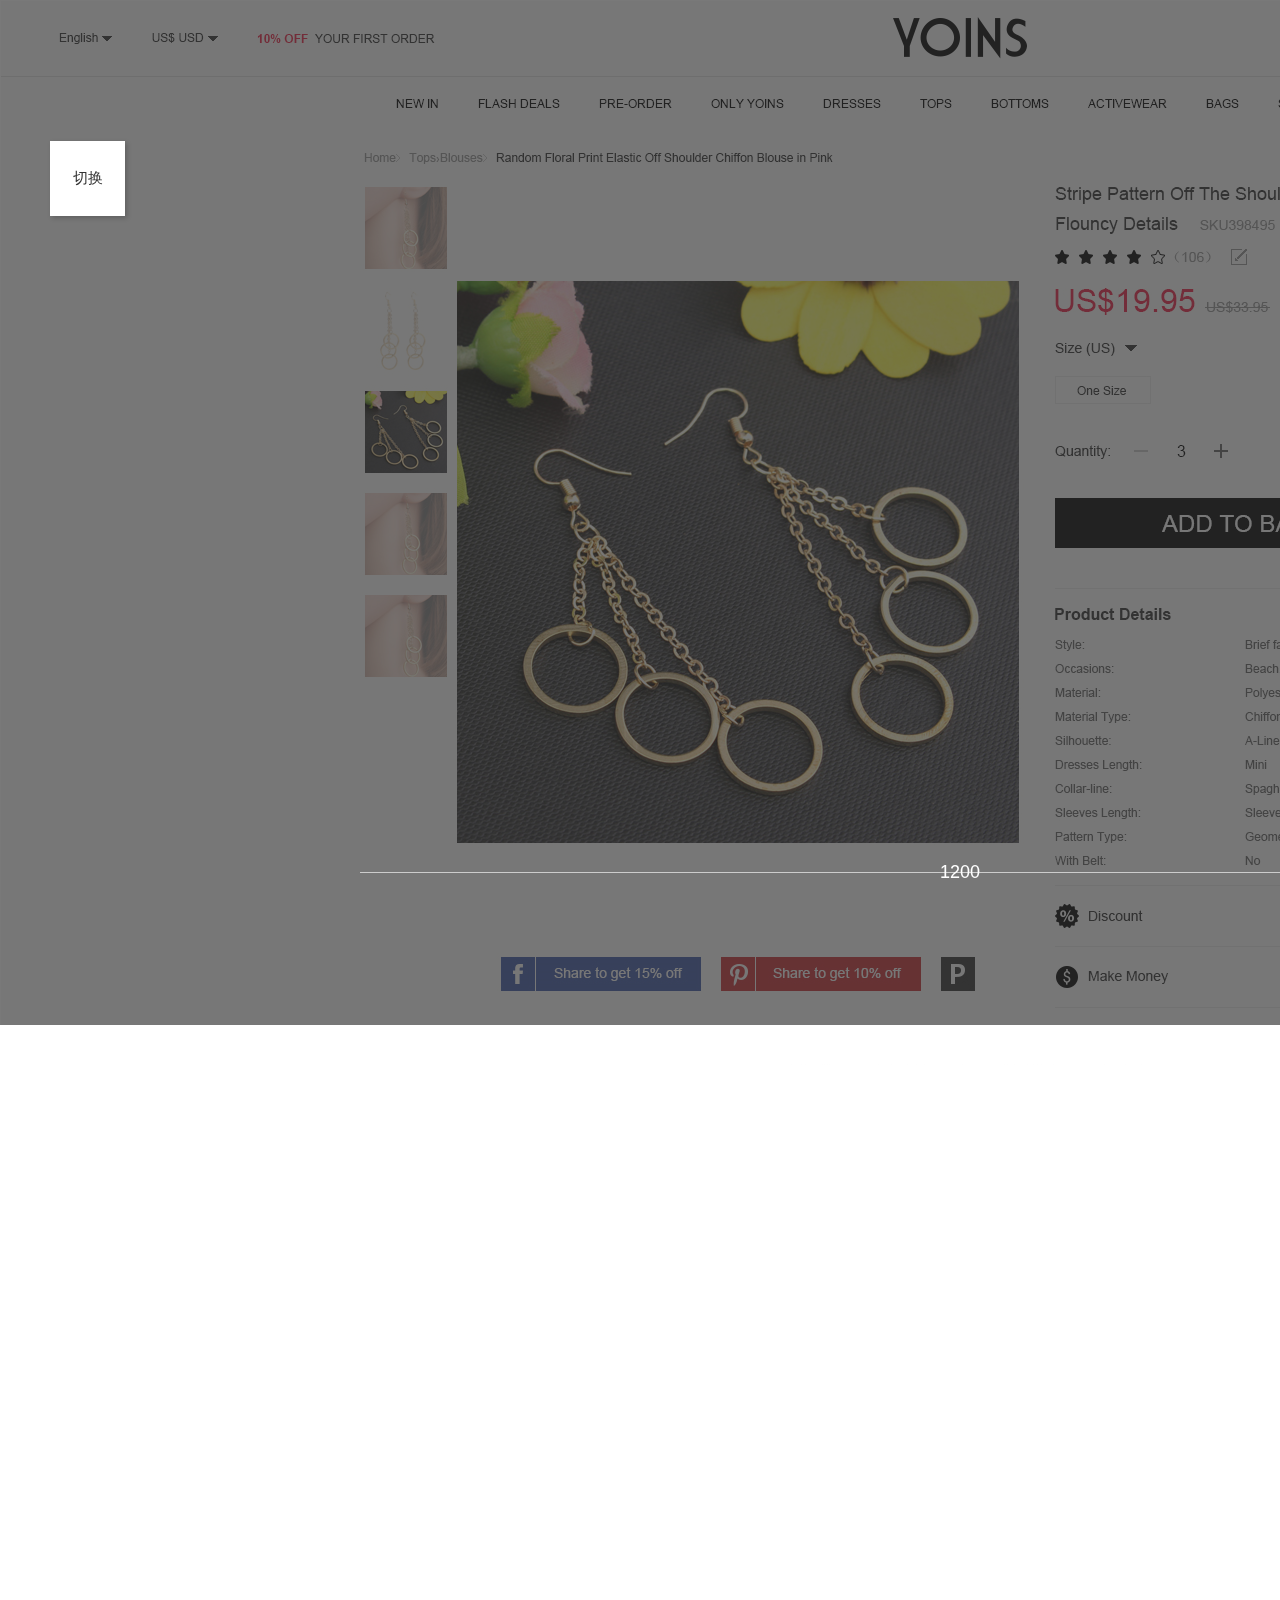
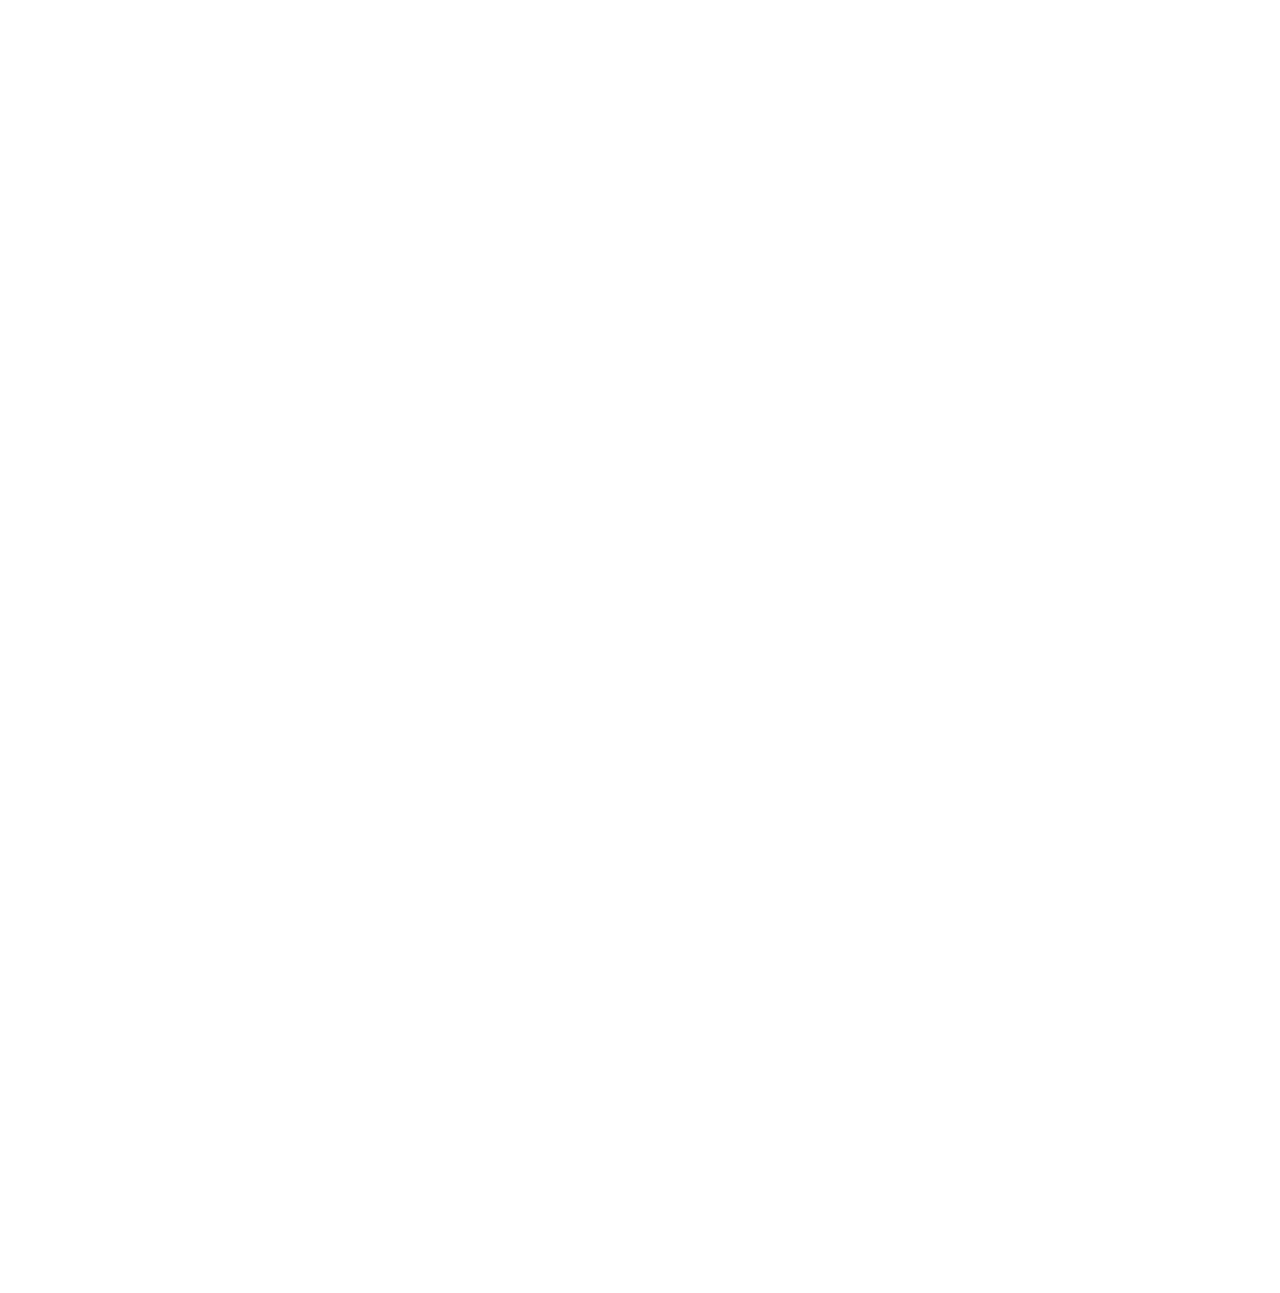
==== index.html @ 43ac8ed2 "V1.0" ====
﻿<!DOCTYPE html>
<html>
  <head>
    <title>index</title>
    <meta http-equiv="X-UA-Compatible" content="IE=edge"/>
    <meta http-equiv="content-type" content="text/html; charset=utf-8"/>
    <meta name="apple-mobile-web-app-capable" content="yes"/>
    <link href="resources/css/axure_rp_page.css" type="text/css" rel="stylesheet"/>
    <link href="data/styles.css" type="text/css" rel="stylesheet"/>
    <link href="files/index/styles.css" type="text/css" rel="stylesheet"/>
    <script src="resources/scripts/jquery-1.7.1.min.js"></script>
    <script src="resources/scripts/jquery-ui-1.8.10.custom.min.js"></script>
    <script src="resources/scripts/axure/axQuery.js"></script>
    <script src="resources/scripts/axure/globals.js"></script>
    <script src="resources/scripts/axutils.js"></script>
    <script src="resources/scripts/axure/annotation.js"></script>
    <script src="resources/scripts/axure/axQuery.std.js"></script>
    <script src="resources/scripts/axure/doc.js"></script>
    <script src="data/document.js"></script>
    <script src="resources/scripts/messagecenter.js"></script>
    <script src="resources/scripts/axure/events.js"></script>
    <script src="resources/scripts/axure/recording.js"></script>
    <script src="resources/scripts/axure/action.js"></script>
    <script src="resources/scripts/axure/expr.js"></script>
    <script src="resources/scripts/axure/geometry.js"></script>
    <script src="resources/scripts/axure/flyout.js"></script>
    <script src="resources/scripts/axure/ie.js"></script>
    <script src="resources/scripts/axure/model.js"></script>
    <script src="resources/scripts/axure/repeater.js"></script>
    <script src="resources/scripts/axure/sto.js"></script>
    <script src="resources/scripts/axure/utils.temp.js"></script>
    <script src="resources/scripts/axure/variables.js"></script>
    <script src="resources/scripts/axure/drag.js"></script>
    <script src="resources/scripts/axure/move.js"></script>
    <script src="resources/scripts/axure/visibility.js"></script>
    <script src="resources/scripts/axure/style.js"></script>
    <script src="resources/scripts/axure/adaptive.js"></script>
    <script src="resources/scripts/axure/tree.js"></script>
    <script src="resources/scripts/axure/init.temp.js"></script>
    <script src="files/index/data.js"></script>
    <script src="resources/scripts/axure/legacy.js"></script>
    <script src="resources/scripts/axure/viewer.js"></script>
    <script src="resources/scripts/axure/math.js"></script>
    <script type="text/javascript">
      $axure.utils.getTransparentGifPath = function() { return 'resources/images/transparent.gif'; };
      $axure.utils.getOtherPath = function() { return 'resources/Other.html'; };
      $axure.utils.getReloadPath = function() { return 'resources/reload.html'; };
    </script>
  </head>
  <body>
    <div id="base" class="">

      <!-- 优惠弹窗背景 (动态面板) -->
      <div id="u0" class="ax_default" data-label="优惠弹窗背景">
        <div id="u0_state0" class="panel_state" data-label="State1">
          <div id="u0_state0_content" class="panel_state_content">

            <!-- Unnamed (图片) -->
            <div id="u1" class="ax_default _图片">
              <img id="u1_img" class="img " src="images/index/u1.png"/>
              <!-- Unnamed () -->
              <div id="u2" class="text" style="display: none; visibility: hidden">
                <p><span></span></p>
              </div>
            </div>
          </div>
        </div>
        <div id="u0_state1" class="panel_state" data-label="购物车页" style="display: none; visibility: hidden;">
          <div id="u0_state1_content" class="panel_state_content">

            <!-- Unnamed (图片) -->
            <div id="u3" class="ax_default _图片">
              <img id="u3_img" class="img " src="images/index/u3.png"/>
              <!-- Unnamed () -->
              <div id="u4" class="text" style="display: none; visibility: hidden">
                <p><span></span></p>
              </div>
            </div>

            <!-- Unnamed (图片) -->
            <div id="u5" class="ax_default _图片">
              <img id="u5_img" class="img " src="images/index/u5.png"/>
              <!-- Unnamed () -->
              <div id="u6" class="text" style="display: none; visibility: hidden">
                <p><span></span></p>
              </div>
            </div>
          </div>
        </div>
        <div id="u0_state2" class="panel_state" data-label="类目页" style="display: none; visibility: hidden;">
          <div id="u0_state2_content" class="panel_state_content">

            <!-- Unnamed (图片) -->
            <div id="u7" class="ax_default _图片">
              <img id="u7_img" class="img " src="images/index/u7.png"/>
              <!-- Unnamed () -->
              <div id="u8" class="text" style="display: none; visibility: hidden">
                <p><span></span></p>
              </div>
            </div>

            <!-- Unnamed (图片) -->
            <div id="u9" class="ax_default _图片">
              <img id="u9_img" class="img " src="images/index/u9.jpg"/>
              <!-- Unnamed () -->
              <div id="u10" class="text" style="display: none; visibility: hidden">
                <p><span></span></p>
              </div>
            </div>
          </div>
        </div>
      </div>

      <!-- 蒙板 (动态面板) -->
      <div id="u11" class="ax_default" data-label="蒙板">
        <div id="u11_state0" class="panel_state" data-label="State1">
          <div id="u11_state0_content" class="panel_state_content">

            <!-- Unnamed (矩形) -->
            <div id="u12" class="ax_default box_1">
              <div id="u12_div" class=""></div>
              <!-- Unnamed () -->
              <div id="u13" class="text" style="display: none; visibility: hidden">
                <p><span></span></p>
              </div>
            </div>

            <!-- Unnamed (水平线) -->
            <div id="u14" class="ax_default box_1">
              <img id="u14_img" class="img " src="images/index/u14.png"/>
              <!-- Unnamed () -->
              <div id="u15" class="text" style="visibility: visible;">
                <p><span>1200</span></p>
              </div>
            </div>
          </div>
        </div>
      </div>

      <!-- 优惠弹框 (组合) -->
      <div id="u16" class="ax_default" data-label="优惠弹框">

        <!-- Unnamed (矩形) -->
        <div id="u17" class="ax_default box_1">
          <div id="u17_div" class=""></div>
          <!-- Unnamed () -->
          <div id="u18" class="text" style="display: none; visibility: hidden">
            <p><span></span></p>
          </div>
        </div>

        <!-- Unnamed (矩形) -->
        <div id="u19" class="ax_default box_1">
          <div id="u19_div" class=""></div>
          <!-- Unnamed () -->
          <div id="u20" class="text" style="display: none; visibility: hidden">
            <p><span></span></p>
          </div>
        </div>

        <!-- Unnamed (矩形) -->
        <div id="u21" class="ax_default box_1">
          <div id="u21_div" class=""></div>
          <!-- Unnamed () -->
          <div id="u22" class="text" style="visibility: visible;">
            <p><span>YOINS</span></p>
          </div>
        </div>

        <!-- Unnamed (矩形) -->
        <div id="u23" class="ax_default box_1">
          <div id="u23_div" class=""></div>
          <!-- Unnamed () -->
          <div id="u24" class="text" style="visibility: visible;">
            <p><span>10%OFF COUPON</span></p>
          </div>
        </div>

        <!-- Unnamed (矩形) -->
        <div id="u25" class="ax_default box_1">
          <div id="u25_div" class=""></div>
          <!-- Unnamed () -->
          <div id="u26" class="text" style="visibility: visible;">
            <p><span>code：YOINS10</span></p>
          </div>
        </div>

        <!-- Unnamed (图片) -->
        <div id="u27" class="ax_default _图片">
          <img id="u27_img" class="img " src="images/index/u27.png"/>
          <!-- Unnamed () -->
          <div id="u28" class="text" style="display: none; visibility: hidden">
            <p><span></span></p>
          </div>
        </div>

        <!-- Unnamed (图片) -->
        <div id="u29" class="ax_default _图片">
          <img id="u29_img" class="img " src="images/index/u29.png"/>
          <!-- Unnamed () -->
          <div id="u30" class="text" style="display: none; visibility: hidden">
            <p><span></span></p>
          </div>
        </div>

        <!-- Unnamed (图片) -->
        <div id="u31" class="ax_default _图片">
          <img id="u31_img" class="img " src="images/index/u31.png"/>
          <!-- Unnamed () -->
          <div id="u32" class="text" style="display: none; visibility: hidden">
            <p><span></span></p>
          </div>
        </div>

        <!-- Unnamed (文本段落) -->
        <div id="u33" class="ax_default _文本段落">
          <img id="u33_img" class="img " src="images/index/u33.png"/>
          <!-- Unnamed () -->
          <div id="u34" class="text" style="visibility: visible;">
            <p><span>Navy Chiffon Criss Crossed Back In </span></p><p><span>US$23.95</span></p>
          </div>
        </div>

        <!-- Unnamed (文本段落) -->
        <div id="u35" class="ax_default _文本段落">
          <img id="u35_img" class="img " src="images/index/u33.png"/>
          <!-- Unnamed () -->
          <div id="u36" class="text" style="visibility: visible;">
            <p><span>Bell-sleeved Deep V-neckline Playsuit </span></p><p><span>US$17.95</span></p>
          </div>
        </div>

        <!-- Unnamed (图片) -->
        <div id="u37" class="ax_default _图片">
          <img id="u37_img" class="img " src="images/index/u37.png"/>
          <!-- Unnamed () -->
          <div id="u38" class="text" style="display: none; visibility: hidden">
            <p><span></span></p>
          </div>
        </div>

        <!-- Unnamed (文本段落) -->
        <div id="u39" class="ax_default _文本段落">
          <img id="u39_img" class="img " src="images/index/u33.png"/>
          <!-- Unnamed () -->
          <div id="u40" class="text" style="visibility: visible;">
            <p><span>V-neck Stripe Self-tie Back Romper</span></p><p><span>US$21.95</span></p>
          </div>
        </div>

        <!-- Unnamed (文本段落) -->
        <div id="u41" class="ax_default _文本段落">
          <img id="u41_img" class="img " src="images/index/u33.png"/>
          <!-- Unnamed () -->
          <div id="u42" class="text" style="visibility: visible;">
            <p><span>V-neck Stripe Self-tie Back Romper</span></p><p><span>US$21.95</span></p>
          </div>
        </div>

        <!-- Unnamed (图片) -->
        <div id="u43" class="ax_default _图片">
          <img id="u43_img" class="img " src="images/index/u43.png"/>
          <!-- Unnamed () -->
          <div id="u44" class="text" style="display: none; visibility: hidden">
            <p><span></span></p>
          </div>
        </div>

        <!-- Unnamed (文本段落) -->
        <div id="u45" class="ax_default _文本段落">
          <img id="u45_img" class="img " src="images/index/u33.png"/>
          <!-- Unnamed () -->
          <div id="u46" class="text" style="visibility: visible;">
            <p><span>Pink Midi Skater Skirt</span></p><p><span>US$15.95</span></p>
          </div>
        </div>

        <!-- Unnamed (图片) -->
        <div id="u47" class="ax_default _图片">
          <img id="u47_img" class="img " src="images/index/u47.png"/>
          <!-- Unnamed () -->
          <div id="u48" class="text" style="display: none; visibility: hidden">
            <p><span></span></p>
          </div>
        </div>

        <!-- Unnamed (文本段落) -->
        <div id="u49" class="ax_default _文本段落">
          <img id="u49_img" class="img " src="images/index/u33.png"/>
          <!-- Unnamed () -->
          <div id="u50" class="text" style="visibility: visible;">
            <p><span>Semi Sheer Black Wave Print Playsuit </span></p><p><span>US$21.95</span></p>
          </div>
        </div>

        <!-- Unnamed (文本段落) -->
        <div id="u51" class="ax_default _文本段落">
          <img id="u51_img" class="img " src="images/index/u51.png"/>
          <!-- Unnamed () -->
          <div id="u52" class="text" style="visibility: visible;">
            <p><span>Recently Viewed</span></p>
          </div>
        </div>

        <!-- Unnamed (图片) -->
        <div id="u53" class="ax_default _图片">
          <img id="u53_img" class="img " src="images/index/u29.png"/>
          <!-- Unnamed () -->
          <div id="u54" class="text" style="display: none; visibility: hidden">
            <p><span></span></p>
          </div>
        </div>

        <!-- Unnamed (图片) -->
        <div id="u55" class="ax_default _图片">
          <img id="u55_img" class="img " src="images/index/u31.png"/>
          <!-- Unnamed () -->
          <div id="u56" class="text" style="display: none; visibility: hidden">
            <p><span></span></p>
          </div>
        </div>

        <!-- Unnamed (文本段落) -->
        <div id="u57" class="ax_default _文本段落">
          <img id="u57_img" class="img " src="images/index/u33.png"/>
          <!-- Unnamed () -->
          <div id="u58" class="text" style="visibility: visible;">
            <p><span>Navy Chiffon Criss Crossed Back In </span></p><p><span>US$23.95</span></p>
          </div>
        </div>

        <!-- Unnamed (文本段落) -->
        <div id="u59" class="ax_default _文本段落">
          <img id="u59_img" class="img " src="images/index/u33.png"/>
          <!-- Unnamed () -->
          <div id="u60" class="text" style="visibility: visible;">
            <p><span>Bell-sleeved Deep V-neckline Playsuit </span></p><p><span>US$17.95</span></p>
          </div>
        </div>

        <!-- Unnamed (图片) -->
        <div id="u61" class="ax_default _图片">
          <img id="u61_img" class="img " src="images/index/u27.png"/>
          <!-- Unnamed () -->
          <div id="u62" class="text" style="display: none; visibility: hidden">
            <p><span></span></p>
          </div>
        </div>

        <!-- Unnamed (图片) -->
        <div id="u63" class="ax_default _图片">
          <img id="u63_img" class="img " src="images/index/u37.png"/>
          <!-- Unnamed () -->
          <div id="u64" class="text" style="display: none; visibility: hidden">
            <p><span></span></p>
          </div>
        </div>

        <!-- Unnamed (文本段落) -->
        <div id="u65" class="ax_default _文本段落">
          <img id="u65_img" class="img " src="images/index/u33.png"/>
          <!-- Unnamed () -->
          <div id="u66" class="text" style="visibility: visible;">
            <p><span>V-neck Stripe Self-tie Back Romper</span></p><p><span>US$21.95</span></p>
          </div>
        </div>

        <!-- Unnamed (文本段落) -->
        <div id="u67" class="ax_default _文本段落">
          <img id="u67_img" class="img " src="images/index/u33.png"/>
          <!-- Unnamed () -->
          <div id="u68" class="text" style="visibility: visible;">
            <p><span>V-neck Stripe Self-tie Back Romper</span></p><p><span>US$21.95</span></p>
          </div>
        </div>

        <!-- Unnamed (图片) -->
        <div id="u69" class="ax_default _图片">
          <img id="u69_img" class="img " src="images/index/u27.png"/>
          <!-- Unnamed () -->
          <div id="u70" class="text" style="display: none; visibility: hidden">
            <p><span></span></p>
          </div>
        </div>

        <!-- Unnamed (图片) -->
        <div id="u71" class="ax_default _图片">
          <img id="u71_img" class="img " src="images/index/u29.png"/>
          <!-- Unnamed () -->
          <div id="u72" class="text" style="display: none; visibility: hidden">
            <p><span></span></p>
          </div>
        </div>

        <!-- Unnamed (图片) -->
        <div id="u73" class="ax_default _图片">
          <img id="u73_img" class="img " src="images/index/u31.png"/>
          <!-- Unnamed () -->
          <div id="u74" class="text" style="display: none; visibility: hidden">
            <p><span></span></p>
          </div>
        </div>

        <!-- Unnamed (文本段落) -->
        <div id="u75" class="ax_default _文本段落">
          <img id="u75_img" class="img " src="images/index/u33.png"/>
          <!-- Unnamed () -->
          <div id="u76" class="text" style="visibility: visible;">
            <p><span>Navy Chiffon Criss Crossed Back In </span></p><p><span>US$23.95</span></p>
          </div>
        </div>

        <!-- Unnamed (文本段落) -->
        <div id="u77" class="ax_default _文本段落">
          <img id="u77_img" class="img " src="images/index/u33.png"/>
          <!-- Unnamed () -->
          <div id="u78" class="text" style="visibility: visible;">
            <p><span>Bell-sleeved Deep V-neckline Playsuit </span></p><p><span>US$17.95</span></p>
          </div>
        </div>

        <!-- Unnamed (图片) -->
        <div id="u79" class="ax_default _图片">
          <img id="u79_img" class="img " src="images/index/u37.png"/>
          <!-- Unnamed () -->
          <div id="u80" class="text" style="display: none; visibility: hidden">
            <p><span></span></p>
          </div>
        </div>

        <!-- Unnamed (文本段落) -->
        <div id="u81" class="ax_default _文本段落">
          <img id="u81_img" class="img " src="images/index/u33.png"/>
          <!-- Unnamed () -->
          <div id="u82" class="text" style="visibility: visible;">
            <p><span>V-neck Stripe Self-tie Back Romper</span></p><p><span>US$21.95</span></p>
          </div>
        </div>

        <!-- Unnamed (文本段落) -->
        <div id="u83" class="ax_default _文本段落">
          <img id="u83_img" class="img " src="images/index/u33.png"/>
          <!-- Unnamed () -->
          <div id="u84" class="text" style="visibility: visible;">
            <p><span>V-neck Stripe Self-tie Back Romper</span></p><p><span>US$21.95</span></p>
          </div>
        </div>

        <!-- Unnamed (图片) -->
        <div id="u85" class="ax_default _图片">
          <img id="u85_img" class="img " src="images/index/u43.png"/>
          <!-- Unnamed () -->
          <div id="u86" class="text" style="display: none; visibility: hidden">
            <p><span></span></p>
          </div>
        </div>

        <!-- Unnamed (文本段落) -->
        <div id="u87" class="ax_default _文本段落">
          <img id="u87_img" class="img " src="images/index/u33.png"/>
          <!-- Unnamed () -->
          <div id="u88" class="text" style="visibility: visible;">
            <p><span>Pink Midi Skater Skirt</span></p><p><span>US$15.95</span></p>
          </div>
        </div>

        <!-- Unnamed (图片) -->
        <div id="u89" class="ax_default _图片">
          <img id="u89_img" class="img " src="images/index/u47.png"/>
          <!-- Unnamed () -->
          <div id="u90" class="text" style="display: none; visibility: hidden">
            <p><span></span></p>
          </div>
        </div>

        <!-- Unnamed (文本段落) -->
        <div id="u91" class="ax_default _文本段落">
          <img id="u91_img" class="img " src="images/index/u33.png"/>
          <!-- Unnamed () -->
          <div id="u92" class="text" style="visibility: visible;">
            <p><span>Semi Sheer Black Wave Print Playsuit </span></p><p><span>US$21.95</span></p>
          </div>
        </div>

        <!-- Unnamed (图片) -->
        <div id="u93" class="ax_default _图片">
          <img id="u93_img" class="img " src="images/index/u29.png"/>
          <!-- Unnamed () -->
          <div id="u94" class="text" style="display: none; visibility: hidden">
            <p><span></span></p>
          </div>
        </div>

        <!-- Unnamed (图片) -->
        <div id="u95" class="ax_default _图片">
          <img id="u95_img" class="img " src="images/index/u31.png"/>
          <!-- Unnamed () -->
          <div id="u96" class="text" style="display: none; visibility: hidden">
            <p><span></span></p>
          </div>
        </div>

        <!-- Unnamed (文本段落) -->
        <div id="u97" class="ax_default _文本段落">
          <img id="u97_img" class="img " src="images/index/u33.png"/>
          <!-- Unnamed () -->
          <div id="u98" class="text" style="visibility: visible;">
            <p><span>Navy Chiffon Criss Crossed Back In </span></p><p><span>US$23.95</span></p>
          </div>
        </div>

        <!-- Unnamed (文本段落) -->
        <div id="u99" class="ax_default _文本段落">
          <img id="u99_img" class="img " src="images/index/u33.png"/>
          <!-- Unnamed () -->
          <div id="u100" class="text" style="visibility: visible;">
            <p><span>Bell-sleeved Deep V-neckline Playsuit </span></p><p><span>US$17.95</span></p>
          </div>
        </div>

        <!-- Unnamed (图片) -->
        <div id="u101" class="ax_default _图片">
          <img id="u101_img" class="img " src="images/index/u27.png"/>
          <!-- Unnamed () -->
          <div id="u102" class="text" style="display: none; visibility: hidden">
            <p><span></span></p>
          </div>
        </div>

        <!-- Unnamed (图片) -->
        <div id="u103" class="ax_default _图片">
          <img id="u103_img" class="img " src="images/index/u37.png"/>
          <!-- Unnamed () -->
          <div id="u104" class="text" style="display: none; visibility: hidden">
            <p><span></span></p>
          </div>
        </div>

        <!-- Unnamed (文本段落) -->
        <div id="u105" class="ax_default _文本段落">
          <img id="u105_img" class="img " src="images/index/u33.png"/>
          <!-- Unnamed () -->
          <div id="u106" class="text" style="visibility: visible;">
            <p><span>V-neck Stripe Self-tie Back Romper</span></p><p><span>US$21.95</span></p>
          </div>
        </div>

        <!-- Unnamed (文本段落) -->
        <div id="u107" class="ax_default _文本段落">
          <img id="u107_img" class="img " src="images/index/u33.png"/>
          <!-- Unnamed () -->
          <div id="u108" class="text" style="visibility: visible;">
            <p><span>V-neck Stripe Self-tie Back Romper</span></p><p><span>US$21.95</span></p>
          </div>
        </div>
      </div>

      <!-- Unnamed (动态面板) -->
      <div id="u109" class="ax_default">
        <div id="u109_state0" class="panel_state" data-label="State1">
          <div id="u109_state0_content" class="panel_state_content">

            <!-- Unnamed (矩形) -->
            <div id="u110" class="ax_default sticky_1">
              <div id="u110_div" class=""></div>
              <!-- Unnamed () -->
              <div id="u111" class="text" style="visibility: visible;">
                <p><span>切换</span></p>
              </div>
            </div>
          </div>
        </div>
      </div>

      <!-- 弹框按钮 (矩形) -->
      <div id="u112" class="ax_default sticky_1 ax_default_hidden" data-label="弹框按钮" style="display: none; visibility: hidden">
        <div id="u112_div" class=""></div>
        <!-- Unnamed () -->
        <div id="u113" class="text" style="visibility: visible;">
          <p><span>显示弹框</span></p>
        </div>
      </div>
    </div>
  </body>
</html>
---- resources/css/axure_rp_page.css ----
﻿/* so the window resize fires within a frame in IE7 */
html, body {
    height: 100%;
}

a {
    color: inherit;
}

p {
    margin: 0px;
    text-rendering: optimizeLegibility;
    font-feature-settings: "kern" 1;
    -webkit-font-feature-settings: "kern";
    -moz-font-feature-settings: "kern";
    -moz-font-feature-settings: "kern=1";
    font-kerning: normal;
}

iframe {
    background: #FFFFFF;
}

/* to match IE with C, FF */
input {
    padding: 1px 0px 1px 0px;
    box-sizing: border-box;
    -moz-box-sizing: border-box;
}

textarea {
    margin: 0px;
    box-sizing: border-box;
    -moz-box-sizing: border-box;
}

div.intcases {
    font-family: arial; 
    font-size: 12px;
    text-align:left; 
    border:1px solid #AAA; 
    background:#FFF none repeat scroll 0% 0%; 
    z-index:9999; 
    visibility:hidden; 
    position:absolute;
    padding: 0px;
    border-radius: 3px;
    white-space: nowrap;
}

div.intcaselink {
    cursor: pointer;
    padding: 3px 8px 3px 8px;
    margin: 5px;
    background:#EEE none repeat scroll 0% 0%; 
    border:1px solid #AAA;
    border-radius: 3px;
}

div.refpageimage {
    position: absolute;
    left: 0px;
    top: 0px;
    font-size: 0px;
    width: 16px;
    height: 16px;
    cursor: pointer;
    background-image: url(images/newwindow.gif);
    background-repeat: no-repeat;
}

div.annnoteimage {
    position: absolute;
    left: 0px;
    top: 0px;
    font-size: 0px;
    /*width: 16px;
    height: 12px;*/
    cursor: help;
    /*background-image: url(images/note.gif);*/
    /*background-repeat: no-repeat;*/
    width: 13px;
    height: 12px;
    padding-top: 1px;
    text-align: center;
    background-color: #138CDD;
    -moz-box-shadow: 1px 1px 3px #aaa;
    -webkit-box-shadow: 1px 1px 3px #aaa;
    box-shadow: 1px 1px 3px #aaa;
}

div.annnoteline {
    display: inline-block;
    width: 9px;
    height: 1px;
    border-bottom: 1px solid white;
    margin-top: 1px;
}

div.annnotelabel {
    position: absolute;
    left: 0px;
    top: 0px;
    font-family: Helvetica,Arial;
    font-size: 10px;
    /*border: 1px solid rgb(166,221,242);*/
    cursor: help;
    /*background:rgb(0,157,217) none repeat scroll 0% 0%;*/ 
    padding: 1px 3px 1px 3px;
    white-space: nowrap;
    color: white;
    
    background-color: #138CDD;
    -moz-box-shadow: 1px 1px 3px #aaa;
    -webkit-box-shadow: 1px 1px 3px #aaa;
    box-shadow: 1px 1px 3px #aaa;
}

.annotation {
    font-size: 12px;
    padding-left: 2px;
    margin-bottom: 5px;
}

.annotationName {
    /*font-size: 13px;
    font-weight: bold;
    margin-bottom: 3px;
    white-space: nowrap;*/

    font-family: 'Trebuchet MS';
    font-size: 14px;
    font-weight: bold;
    margin-bottom: 5px;
    white-space: nowrap;
}

.annotationValue {
    font-family: Arial, Helvetica, Sans-Serif;
    font-size: 12px;
    color: #4a4a4a;
    line-height: 21px;
    margin-bottom: 20px;
}

.noteLink {
    text-decoration: inherit;
    color: inherit;
}

.noteLink:hover {
    background-color: white;
}

/* this is a fix for the issue where dialogs jump around and takes the text-align from the body */
.dialogFix {
    position:absolute;
    text-align:left;
    border: 1px solid #8f949a;
}


@keyframes pulsate {
  from {
    box-shadow: 0 0 10px #15d6ba;
  }
  to {
    box-shadow: 0 0 20px #15d6ba;
  }
}

@-webkit-keyframes pulsate {
  from {
    -webkit-box-shadow: 0 0 10px #15d6ba;
    box-shadow: 0 0 10px #15d6ba;
  }
  to {
    -webkit-box-shadow: 0 0 20px #15d6ba;
    box-shadow: 0 0 20px #15d6ba;
  }
}
 
@-moz-keyframes pulsate {
  from {
    -moz-box-shadow: 0 0 10px #15d6ba;
    box-shadow: 0 0 10px #15d6ba;
  }
  to {
    -moz-box-shadow: 0 0 20px #15d6ba;
    box-shadow: 0 0 20px #15d6ba;
  }
}

.legacyPulsateBorder {
    /*border: 5px solid #15d6ba;
    margin: -5px;*/
    -moz-box-shadow: 0 0 10px 3px #15d6ba;
    box-shadow: 0 0 10px 3px #15d6ba;
}

.pulsateBorder {
  animation-name: pulsate;
  animation-timing-function: ease-in-out;
  animation-duration: 0.9s;
  animation-iteration-count: infinite;
  animation-direction: alternate;
  
  -webkit-animation-name: pulsate;
  -webkit-animation-timing-function: ease-in-out;
  -webkit-animation-duration: 0.9s;
  -webkit-animation-iteration-count: infinite;
  -webkit-animation-direction: alternate;

  -moz-animation-name: pulsate;
  -moz-animation-timing-function: ease-in-out;
  -moz-animation-duration: 0.9s;
  -moz-animation-iteration-count: infinite;
  -moz-animation-direction: alternate;
}

.ax_default_hidden, .ax_default_unplaced{
    display: none;
    visibility: hidden;
}

.widgetNoteSelected {
    -moz-box-shadow: 0 0 10px 3px #138CDD;
    box-shadow: 0 0 10px 3px #138CDD;
    /*-moz-box-shadow: 0 0 20px #3915d6;
    box-shadow: 0 0 20px #3915d6;*/
    /*border: 3px solid #3915d6;*/
    /*margin: -3px;*/
}


.singleImg {
    display: none;
    visibility: hidden;
}
---- data/styles.css ----
﻿.ax_default {
  font-family:'Arial Normal', 'Arial';
  font-weight:400;
  font-style:normal;
  font-size:13px;
  color:#333333;
  text-align:center;
  line-height:normal;
}
._形状 {
}
.box_1 {
}
.box_2 {
}
.box_3 {
}
.ellipse {
}
._图片 {
  color:#000000;
}
.placeholder {
}
._一级标题 {
  font-family:'Arial Negreta', 'Arial Normal', 'Arial';
  font-weight:700;
  font-style:normal;
  font-size:32px;
  text-align:left;
}
._二级标题 {
  font-family:'Arial Negreta', 'Arial Normal', 'Arial';
  font-weight:700;
  font-style:normal;
  font-size:24px;
  text-align:left;
}
._三级标题 {
  font-family:'Arial Negreta', 'Arial Normal', 'Arial';
  font-weight:700;
  font-style:normal;
  font-size:18px;
  text-align:left;
}
._四级标题 {
  font-family:'Arial Negreta', 'Arial Normal', 'Arial';
  font-weight:700;
  font-style:normal;
  font-size:14px;
  text-align:left;
}
._五级标题 {
  font-family:'Arial Negreta', 'Arial Normal', 'Arial';
  font-weight:700;
  font-style:normal;
  text-align:left;
}
._六级标题 {
  font-family:'Arial Negreta', 'Arial Normal', 'Arial';
  font-weight:700;
  font-style:normal;
  font-size:10px;
  text-align:left;
}
._文本段落 {
  text-align:left;
}
.line {
}
.droplist {
  color:#000000;
  text-align:left;
}
.list_box {
  color:#000000;
  text-align:left;
}
.radio_button {
  text-align:left;
}
._流程形状 {
}
._连接线 {
}
.sticky_1 {
  text-align:left;
}
.sticky_2 {
  text-align:left;
}
.sticky_3 {
  text-align:left;
}
.marker {
  color:#FFFFFF;
}
.flow_shape {
}
---- files/index/styles.css ----
﻿body {
  margin:0px;
  background-image:none;
  position:static;
  left:auto;
  width:1923px;
  margin-left:0;
  margin-right:0;
  text-align:left;
}
#base {
  position:absolute;
  z-index:0;
}
#u0 {
  position:fixed;
  left:0px;
  top:0px;
}
#u0_state0 {
  position:relative;
  left:0px;
  top:0px;
  background-image:none;
}
#u0_state0_content {
  position:absolute;
  left:0px;
  top:0px;
  width:1px;
  height:1px;
}
#u1_img {
  position:absolute;
  left:0px;
  top:0px;
  width:1920px;
  height:1065px;
}
#u1 {
  position:absolute;
  left:0px;
  top:0px;
  width:1920px;
  height:1065px;
}
#u2 {
  position:absolute;
  left:2px;
  top:524px;
  width:1916px;
  visibility:hidden;
  word-wrap:break-word;
}
#u0_state1 {
  position:relative;
  left:0px;
  top:0px;
  visibility:hidden;
  background-image:none;
}
#u0_state1_content {
  position:absolute;
  left:0px;
  top:0px;
  width:1px;
  height:1px;
}
#u3_img {
  position:absolute;
  left:0px;
  top:0px;
  width:1901px;
  height:915px;
}
#u3 {
  position:absolute;
  left:0px;
  top:0px;
  width:1901px;
  height:915px;
}
#u4 {
  position:absolute;
  left:2px;
  top:450px;
  width:1897px;
  visibility:hidden;
  word-wrap:break-word;
}
#u5_img {
  position:absolute;
  left:0px;
  top:0px;
  width:1602px;
  height:449px;
}
#u5 {
  position:absolute;
  left:0px;
  top:925px;
  width:1602px;
  height:449px;
}
#u6 {
  position:absolute;
  left:2px;
  top:216px;
  width:1598px;
  visibility:hidden;
  word-wrap:break-word;
}
#u0_state2 {
  position:relative;
  left:0px;
  top:0px;
  visibility:hidden;
  background-image:none;
}
#u0_state2_content {
  position:absolute;
  left:0px;
  top:0px;
  width:1px;
  height:1px;
}
#u7_img {
  position:absolute;
  left:0px;
  top:0px;
  width:1901px;
  height:700px;
}
#u7 {
  position:absolute;
  left:0px;
  top:0px;
  width:1901px;
  height:700px;
}
#u8 {
  position:absolute;
  left:2px;
  top:342px;
  width:1897px;
  visibility:hidden;
  word-wrap:break-word;
}
#u9_img {
  position:absolute;
  left:0px;
  top:0px;
  width:1841px;
  height:793px;
}
#u9 {
  position:absolute;
  left:0px;
  top:710px;
  width:1841px;
  height:793px;
}
#u10 {
  position:absolute;
  left:2px;
  top:388px;
  width:1837px;
  visibility:hidden;
  word-wrap:break-word;
}
#u11 {
  position:fixed;
  left:0px;
  top:0px;
  width:1560px;
  height:1025px;
  overflow:hidden;
}
#u11_state0 {
  position:absolute;
  left:0px;
  top:0px;
  width:1560px;
  height:1025px;
  -ms-overflow-x:hidden;
  overflow-x:hidden;
  -ms-overflow-y:hidden;
  overflow-y:hidden;
  background-image:none;
}
#u11_state0_content {
  position:absolute;
  left:0px;
  top:0px;
  width:1px;
  height:1px;
}
#u12_div {
  position:absolute;
  left:0px;
  top:0px;
  width:1560px;
  height:1066px;
  background:inherit;
  background-color:rgba(51, 51, 51, 0.666666666666667);
  box-sizing:border-box;
  border-width:1px;
  border-style:solid;
  border-color:rgba(121, 121, 121, 1);
  border-radius:0px;
  -moz-box-shadow:none;
  -webkit-box-shadow:none;
  box-shadow:none;
}
#u12 {
  position:absolute;
  left:0px;
  top:0px;
  width:1560px;
  height:1066px;
}
#u13 {
  position:absolute;
  left:2px;
  top:525px;
  width:1556px;
  visibility:hidden;
  word-wrap:break-word;
}
#u14_img {
  position:absolute;
  left:0px;
  top:0px;
  width:1201px;
  height:2px;
}
#u14 {
  position:absolute;
  left:360px;
  top:872px;
  width:1200px;
  height:1px;
  font-size:18px;
  color:#FFFFFF;
}
#u15 {
  position:absolute;
  left:2px;
  top:-10px;
  width:1196px;
  word-wrap:break-word;
}
#u16 {
  position:absolute;
  left:0px;
  top:0px;
  width:0px;
  height:0px;
}
#u17_div {
  position:absolute;
  left:0px;
  top:0px;
  width:360px;
  height:2893px;
  background:inherit;
  background-color:rgba(255, 255, 255, 1);
  border:none;
  border-radius:0px;
  -moz-box-shadow:-5px 5px 5px rgba(0, 0, 0, 0.349019607843137);
  -webkit-box-shadow:-5px 5px 5px rgba(0, 0, 0, 0.349019607843137);
  box-shadow:-5px 5px 5px rgba(0, 0, 0, 0.349019607843137);
}
#u17 {
  position:absolute;
  left:1560px;
  top:0px;
  width:360px;
  height:2893px;
}
#u18 {
  position:absolute;
  left:2px;
  top:1438px;
  width:356px;
  visibility:hidden;
  word-wrap:break-word;
}
#u19_div {
  position:absolute;
  left:0px;
  top:0px;
  width:360px;
  height:259px;
  background:inherit;
  background-color:rgba(255, 240, 240, 1);
  box-sizing:border-box;
  border-width:1px;
  border-style:solid;
  border-color:rgba(255, 240, 240, 1);
  border-radius:0px;
  -moz-box-shadow:none;
  -webkit-box-shadow:none;
  box-shadow:none;
}
#u19 {
  position:absolute;
  left:1563px;
  top:0px;
  width:360px;
  height:259px;
}
#u20 {
  position:absolute;
  left:2px;
  top:122px;
  width:356px;
  visibility:hidden;
  word-wrap:break-word;
}
#u21_div {
  position:absolute;
  left:0px;
  top:0px;
  width:300px;
  height:108px;
  background:inherit;
  background-color:rgba(255, 240, 240, 1);
  border:none;
  border-radius:0px;
  -moz-box-shadow:none;
  -webkit-box-shadow:none;
  box-shadow:none;
  font-family:'Engravers MT Bold Oblique', 'Engravers MT';
  font-weight:700;
  font-style:oblique;
  font-size:60px;
  color:rgba(255, 153, 153, 0.298039215686275);
}
#u21 {
  position:absolute;
  left:1590px;
  top:13px;
  width:300px;
  height:108px;
  font-family:'Engravers MT Bold Oblique', 'Engravers MT';
  font-weight:700;
  font-style:oblique;
  font-size:60px;
  color:rgba(255, 153, 153, 0.298039215686275);
}
#u22 {
  position:absolute;
  left:2px;
  top:19px;
  width:296px;
  word-wrap:break-word;
}
#u23_div {
  position:absolute;
  left:0px;
  top:0px;
  width:327px;
  height:118px;
  background:inherit;
  background-color:rgba(255, 240, 240, 1);
  border:none;
  border-radius:0px;
  -moz-box-shadow:none;
  -webkit-box-shadow:none;
  box-shadow:none;
  font-family:'Arial Negreta', 'Arial Normal', 'Arial';
  font-weight:700;
  font-style:normal;
  font-size:35px;
  color:#FF9999;
}
#u23 {
  position:absolute;
  left:1563px;
  top:34px;
  width:327px;
  height:118px;
  font-family:'Arial Negreta', 'Arial Normal', 'Arial';
  font-weight:700;
  font-style:normal;
  font-size:35px;
  color:#FF9999;
}
#u24 {
  position:absolute;
  left:2px;
  top:38px;
  width:323px;
  word-wrap:break-word;
}
#u25_div {
  position:absolute;
  left:0px;
  top:0px;
  width:302px;
  height:118px;
  background:inherit;
  background-color:rgba(255, 240, 240, 1);
  border:none;
  border-radius:0px;
  -moz-box-shadow:none;
  -webkit-box-shadow:none;
  box-shadow:none;
  font-family:'Arial Negreta', 'Arial Normal', 'Arial';
  font-weight:700;
  font-style:normal;
  font-size:35px;
  color:#FF9999;
}
#u25 {
  position:absolute;
  left:1577px;
  top:141px;
  width:302px;
  height:118px;
  font-family:'Arial Negreta', 'Arial Normal', 'Arial';
  font-weight:700;
  font-style:normal;
  font-size:35px;
  color:#FF9999;
}
#u26 {
  position:absolute;
  left:2px;
  top:38px;
  width:298px;
  word-wrap:break-word;
}
#u27_img {
  position:absolute;
  left:0px;
  top:0px;
  width:120px;
  height:180px;
}
#u27 {
  position:absolute;
  left:1599px;
  top:571px;
  width:120px;
  height:180px;
}
#u28 {
  position:absolute;
  left:2px;
  top:82px;
  width:116px;
  visibility:hidden;
  word-wrap:break-word;
}
#u29_img {
  position:absolute;
  left:0px;
  top:0px;
  width:120px;
  height:180px;
}
#u29 {
  position:absolute;
  left:1761px;
  top:325px;
  width:120px;
  height:180px;
}
#u30 {
  position:absolute;
  left:2px;
  top:82px;
  width:116px;
  visibility:hidden;
  word-wrap:break-word;
}
#u31_img {
  position:absolute;
  left:0px;
  top:0px;
  width:120px;
  height:180px;
}
#u31 {
  position:absolute;
  left:1599px;
  top:325px;
  width:120px;
  height:180px;
}
#u32 {
  position:absolute;
  left:2px;
  top:82px;
  width:116px;
  visibility:hidden;
  word-wrap:break-word;
}
#u33_img {
  position:absolute;
  left:0px;
  top:0px;
  width:120px;
  height:46px;
}
#u33 {
  position:absolute;
  left:1599px;
  top:515px;
  width:120px;
  height:46px;
  color:#666666;
}
#u34 {
  position:absolute;
  left:0px;
  top:0px;
  width:120px;
  word-wrap:break-word;
}
#u35_img {
  position:absolute;
  left:0px;
  top:0px;
  width:120px;
  height:46px;
}
#u35 {
  position:absolute;
  left:1761px;
  top:515px;
  width:120px;
  height:46px;
  color:#666666;
}
#u36 {
  position:absolute;
  left:0px;
  top:0px;
  width:120px;
  word-wrap:break-word;
}
#u37_img {
  position:absolute;
  left:0px;
  top:0px;
  width:120px;
  height:180px;
}
#u37 {
  position:absolute;
  left:1761px;
  top:571px;
  width:120px;
  height:180px;
}
#u38 {
  position:absolute;
  left:2px;
  top:82px;
  width:116px;
  visibility:hidden;
  word-wrap:break-word;
}
#u39_img {
  position:absolute;
  left:0px;
  top:0px;
  width:120px;
  height:46px;
}
#u39 {
  position:absolute;
  left:1761px;
  top:761px;
  width:120px;
  height:46px;
  color:#666666;
}
#u40 {
  position:absolute;
  left:0px;
  top:0px;
  width:120px;
  word-wrap:break-word;
}
#u41_img {
  position:absolute;
  left:0px;
  top:0px;
  width:120px;
  height:46px;
}
#u41 {
  position:absolute;
  left:1599px;
  top:761px;
  width:120px;
  height:46px;
  color:#666666;
}
#u42 {
  position:absolute;
  left:0px;
  top:0px;
  width:120px;
  word-wrap:break-word;
}
#u43_img {
  position:absolute;
  left:0px;
  top:0px;
  width:120px;
  height:180px;
}
#u43 {
  position:absolute;
  left:1599px;
  top:817px;
  width:120px;
  height:180px;
}
#u44 {
  position:absolute;
  left:2px;
  top:82px;
  width:116px;
  visibility:hidden;
  word-wrap:break-word;
}
#u45_img {
  position:absolute;
  left:0px;
  top:0px;
  width:120px;
  height:46px;
}
#u45 {
  position:absolute;
  left:1599px;
  top:1007px;
  width:120px;
  height:46px;
  color:#666666;
}
#u46 {
  position:absolute;
  left:0px;
  top:0px;
  width:120px;
  word-wrap:break-word;
}
#u47_img {
  position:absolute;
  left:0px;
  top:0px;
  width:120px;
  height:180px;
}
#u47 {
  position:absolute;
  left:1761px;
  top:817px;
  width:120px;
  height:180px;
}
#u48 {
  position:absolute;
  left:2px;
  top:82px;
  width:116px;
  visibility:hidden;
  word-wrap:break-word;
}
#u49_img {
  position:absolute;
  left:0px;
  top:0px;
  width:120px;
  height:46px;
}
#u49 {
  position:absolute;
  left:1761px;
  top:1007px;
  width:120px;
  height:46px;
  color:#666666;
}
#u50 {
  position:absolute;
  left:0px;
  top:0px;
  width:120px;
  word-wrap:break-word;
}
#u51_img {
  position:absolute;
  left:0px;
  top:0px;
  width:148px;
  height:22px;
}
#u51 {
  position:absolute;
  left:1669px;
  top:279px;
  width:148px;
  height:22px;
  font-family:'Arial Negreta', 'Arial Normal', 'Arial';
  font-weight:700;
  font-style:normal;
  font-size:18px;
}
#u52 {
  position:absolute;
  left:0px;
  top:0px;
  width:148px;
  white-space:nowrap;
}
#u53_img {
  position:absolute;
  left:0px;
  top:0px;
  width:120px;
  height:180px;
}
#u53 {
  position:absolute;
  left:1761px;
  top:1075px;
  width:120px;
  height:180px;
}
#u54 {
  position:absolute;
  left:2px;
  top:82px;
  width:116px;
  visibility:hidden;
  word-wrap:break-word;
}
#u55_img {
  position:absolute;
  left:0px;
  top:0px;
  width:120px;
  height:180px;
}
#u55 {
  position:absolute;
  left:1599px;
  top:1075px;
  width:120px;
  height:180px;
}
#u56 {
  position:absolute;
  left:2px;
  top:82px;
  width:116px;
  visibility:hidden;
  word-wrap:break-word;
}
#u57_img {
  position:absolute;
  left:0px;
  top:0px;
  width:120px;
  height:46px;
}
#u57 {
  position:absolute;
  left:1599px;
  top:1265px;
  width:120px;
  height:46px;
  color:#666666;
}
#u58 {
  position:absolute;
  left:0px;
  top:0px;
  width:120px;
  word-wrap:break-word;
}
#u59_img {
  position:absolute;
  left:0px;
  top:0px;
  width:120px;
  height:46px;
}
#u59 {
  position:absolute;
  left:1761px;
  top:1265px;
  width:120px;
  height:46px;
  color:#666666;
}
#u60 {
  position:absolute;
  left:0px;
  top:0px;
  width:120px;
  word-wrap:break-word;
}
#u61_img {
  position:absolute;
  left:0px;
  top:0px;
  width:120px;
  height:180px;
}
#u61 {
  position:absolute;
  left:1599px;
  top:1332px;
  width:120px;
  height:180px;
}
#u62 {
  position:absolute;
  left:2px;
  top:82px;
  width:116px;
  visibility:hidden;
  word-wrap:break-word;
}
#u63_img {
  position:absolute;
  left:0px;
  top:0px;
  width:120px;
  height:180px;
}
#u63 {
  position:absolute;
  left:1761px;
  top:1332px;
  width:120px;
  height:180px;
}
#u64 {
  position:absolute;
  left:2px;
  top:82px;
  width:116px;
  visibility:hidden;
  word-wrap:break-word;
}
#u65_img {
  position:absolute;
  left:0px;
  top:0px;
  width:120px;
  height:46px;
}
#u65 {
  position:absolute;
  left:1761px;
  top:1522px;
  width:120px;
  height:46px;
  color:#666666;
}
#u66 {
  position:absolute;
  left:0px;
  top:0px;
  width:120px;
  word-wrap:break-word;
}
#u67_img {
  position:absolute;
  left:0px;
  top:0px;
  width:120px;
  height:46px;
}
#u67 {
  position:absolute;
  left:1599px;
  top:1522px;
  width:120px;
  height:46px;
  color:#666666;
}
#u68 {
  position:absolute;
  left:0px;
  top:0px;
  width:120px;
  word-wrap:break-word;
}
#u69_img {
  position:absolute;
  left:0px;
  top:0px;
  width:120px;
  height:180px;
}
#u69 {
  position:absolute;
  left:1599px;
  top:1841px;
  width:120px;
  height:180px;
}
#u70 {
  position:absolute;
  left:2px;
  top:82px;
  width:116px;
  visibility:hidden;
  word-wrap:break-word;
}
#u71_img {
  position:absolute;
  left:0px;
  top:0px;
  width:120px;
  height:180px;
}
#u71 {
  position:absolute;
  left:1761px;
  top:1595px;
  width:120px;
  height:180px;
}
#u72 {
  position:absolute;
  left:2px;
  top:82px;
  width:116px;
  visibility:hidden;
  word-wrap:break-word;
}
#u73_img {
  position:absolute;
  left:0px;
  top:0px;
  width:120px;
  height:180px;
}
#u73 {
  position:absolute;
  left:1599px;
  top:1595px;
  width:120px;
  height:180px;
}
#u74 {
  position:absolute;
  left:2px;
  top:82px;
  width:116px;
  visibility:hidden;
  word-wrap:break-word;
}
#u75_img {
  position:absolute;
  left:0px;
  top:0px;
  width:120px;
  height:46px;
}
#u75 {
  position:absolute;
  left:1599px;
  top:1785px;
  width:120px;
  height:46px;
  color:#666666;
}
#u76 {
  position:absolute;
  left:0px;
  top:0px;
  width:120px;
  word-wrap:break-word;
}
#u77_img {
  position:absolute;
  left:0px;
  top:0px;
  width:120px;
  height:46px;
}
#u77 {
  position:absolute;
  left:1761px;
  top:1785px;
  width:120px;
  height:46px;
  color:#666666;
}
#u78 {
  position:absolute;
  left:0px;
  top:0px;
  width:120px;
  word-wrap:break-word;
}
#u79_img {
  position:absolute;
  left:0px;
  top:0px;
  width:120px;
  height:180px;
}
#u79 {
  position:absolute;
  left:1761px;
  top:1841px;
  width:120px;
  height:180px;
}
#u80 {
  position:absolute;
  left:2px;
  top:82px;
  width:116px;
  visibility:hidden;
  word-wrap:break-word;
}
#u81_img {
  position:absolute;
  left:0px;
  top:0px;
  width:120px;
  height:46px;
}
#u81 {
  position:absolute;
  left:1761px;
  top:2031px;
  width:120px;
  height:46px;
  color:#666666;
}
#u82 {
  position:absolute;
  left:0px;
  top:0px;
  width:120px;
  word-wrap:break-word;
}
#u83_img {
  position:absolute;
  left:0px;
  top:0px;
  width:120px;
  height:46px;
}
#u83 {
  position:absolute;
  left:1599px;
  top:2031px;
  width:120px;
  height:46px;
  color:#666666;
}
#u84 {
  position:absolute;
  left:0px;
  top:0px;
  width:120px;
  word-wrap:break-word;
}
#u85_img {
  position:absolute;
  left:0px;
  top:0px;
  width:120px;
  height:180px;
}
#u85 {
  position:absolute;
  left:1599px;
  top:2087px;
  width:120px;
  height:180px;
}
#u86 {
  position:absolute;
  left:2px;
  top:82px;
  width:116px;
  visibility:hidden;
  word-wrap:break-word;
}
#u87_img {
  position:absolute;
  left:0px;
  top:0px;
  width:120px;
  height:46px;
}
#u87 {
  position:absolute;
  left:1599px;
  top:2277px;
  width:120px;
  height:46px;
  color:#666666;
}
#u88 {
  position:absolute;
  left:0px;
  top:0px;
  width:120px;
  word-wrap:break-word;
}
#u89_img {
  position:absolute;
  left:0px;
  top:0px;
  width:120px;
  height:180px;
}
#u89 {
  position:absolute;
  left:1761px;
  top:2087px;
  width:120px;
  height:180px;
}
#u90 {
  position:absolute;
  left:2px;
  top:82px;
  width:116px;
  visibility:hidden;
  word-wrap:break-word;
}
#u91_img {
  position:absolute;
  left:0px;
  top:0px;
  width:120px;
  height:46px;
}
#u91 {
  position:absolute;
  left:1761px;
  top:2277px;
  width:120px;
  height:46px;
  color:#666666;
}
#u92 {
  position:absolute;
  left:0px;
  top:0px;
  width:120px;
  word-wrap:break-word;
}
#u93_img {
  position:absolute;
  left:0px;
  top:0px;
  width:120px;
  height:180px;
}
#u93 {
  position:absolute;
  left:1761px;
  top:2345px;
  width:120px;
  height:180px;
}
#u94 {
  position:absolute;
  left:2px;
  top:82px;
  width:116px;
  visibility:hidden;
  word-wrap:break-word;
}
#u95_img {
  position:absolute;
  left:0px;
  top:0px;
  width:120px;
  height:180px;
}
#u95 {
  position:absolute;
  left:1599px;
  top:2345px;
  width:120px;
  height:180px;
}
#u96 {
  position:absolute;
  left:2px;
  top:82px;
  width:116px;
  visibility:hidden;
  word-wrap:break-word;
}
#u97_img {
  position:absolute;
  left:0px;
  top:0px;
  width:120px;
  height:46px;
}
#u97 {
  position:absolute;
  left:1599px;
  top:2535px;
  width:120px;
  height:46px;
  color:#666666;
}
#u98 {
  position:absolute;
  left:0px;
  top:0px;
  width:120px;
  word-wrap:break-word;
}
#u99_img {
  position:absolute;
  left:0px;
  top:0px;
  width:120px;
  height:46px;
}
#u99 {
  position:absolute;
  left:1761px;
  top:2535px;
  width:120px;
  height:46px;
  color:#666666;
}
#u100 {
  position:absolute;
  left:0px;
  top:0px;
  width:120px;
  word-wrap:break-word;
}
#u101_img {
  position:absolute;
  left:0px;
  top:0px;
  width:120px;
  height:180px;
}
#u101 {
  position:absolute;
  left:1599px;
  top:2602px;
  width:120px;
  height:180px;
}
#u102 {
  position:absolute;
  left:2px;
  top:82px;
  width:116px;
  visibility:hidden;
  word-wrap:break-word;
}
#u103_img {
  position:absolute;
  left:0px;
  top:0px;
  width:120px;
  height:180px;
}
#u103 {
  position:absolute;
  left:1761px;
  top:2602px;
  width:120px;
  height:180px;
}
#u104 {
  position:absolute;
  left:2px;
  top:82px;
  width:116px;
  visibility:hidden;
  word-wrap:break-word;
}
#u105_img {
  position:absolute;
  left:0px;
  top:0px;
  width:120px;
  height:46px;
}
#u105 {
  position:absolute;
  left:1761px;
  top:2792px;
  width:120px;
  height:46px;
  color:#666666;
}
#u106 {
  position:absolute;
  left:0px;
  top:0px;
  width:120px;
  word-wrap:break-word;
}
#u107_img {
  position:absolute;
  left:0px;
  top:0px;
  width:120px;
  height:46px;
}
#u107 {
  position:absolute;
  left:1599px;
  top:2792px;
  width:120px;
  height:46px;
  color:#666666;
}
#u108 {
  position:absolute;
  left:0px;
  top:0px;
  width:120px;
  word-wrap:break-word;
}
#u109 {
  position:fixed;
  left:50px;
  top:141px;
}
#u109_state0 {
  position:relative;
  left:0px;
  top:0px;
  background-image:none;
}
#u109_state0_content {
  position:absolute;
  left:0px;
  top:0px;
  width:1px;
  height:1px;
}
#u110_div {
  position:absolute;
  left:0px;
  top:0px;
  width:75px;
  height:75px;
  background:inherit;
  background-color:rgba(255, 255, 255, 1);
  border:none;
  border-radius:0px;
  -moz-box-shadow:2px 2px 5px rgba(0, 0, 0, 0.2);
  -webkit-box-shadow:2px 2px 5px rgba(0, 0, 0, 0.2);
  box-shadow:2px 2px 5px rgba(0, 0, 0, 0.2);
  font-size:15px;
  text-align:center;
}
#u110 {
  position:absolute;
  left:0px;
  top:0px;
  width:75px;
  height:75px;
  font-size:15px;
  text-align:center;
}
#u111 {
  position:absolute;
  left:10px;
  top:28px;
  width:55px;
  word-wrap:break-word;
}
#u112_div {
  position:absolute;
  left:0px;
  top:0px;
  width:75px;
  height:75px;
  background:inherit;
  background-color:rgba(255, 255, 255, 1);
  border:none;
  border-radius:0px;
  -moz-box-shadow:2px 2px 5px rgba(0, 0, 0, 0.2);
  -webkit-box-shadow:2px 2px 5px rgba(0, 0, 0, 0.2);
  box-shadow:2px 2px 5px rgba(0, 0, 0, 0.2);
  text-align:center;
}
#u112 {
  position:absolute;
  left:50px;
  top:265px;
  width:75px;
  height:75px;
  text-align:center;
}
#u113 {
  position:absolute;
  left:10px;
  top:30px;
  width:55px;
  word-wrap:break-word;
}
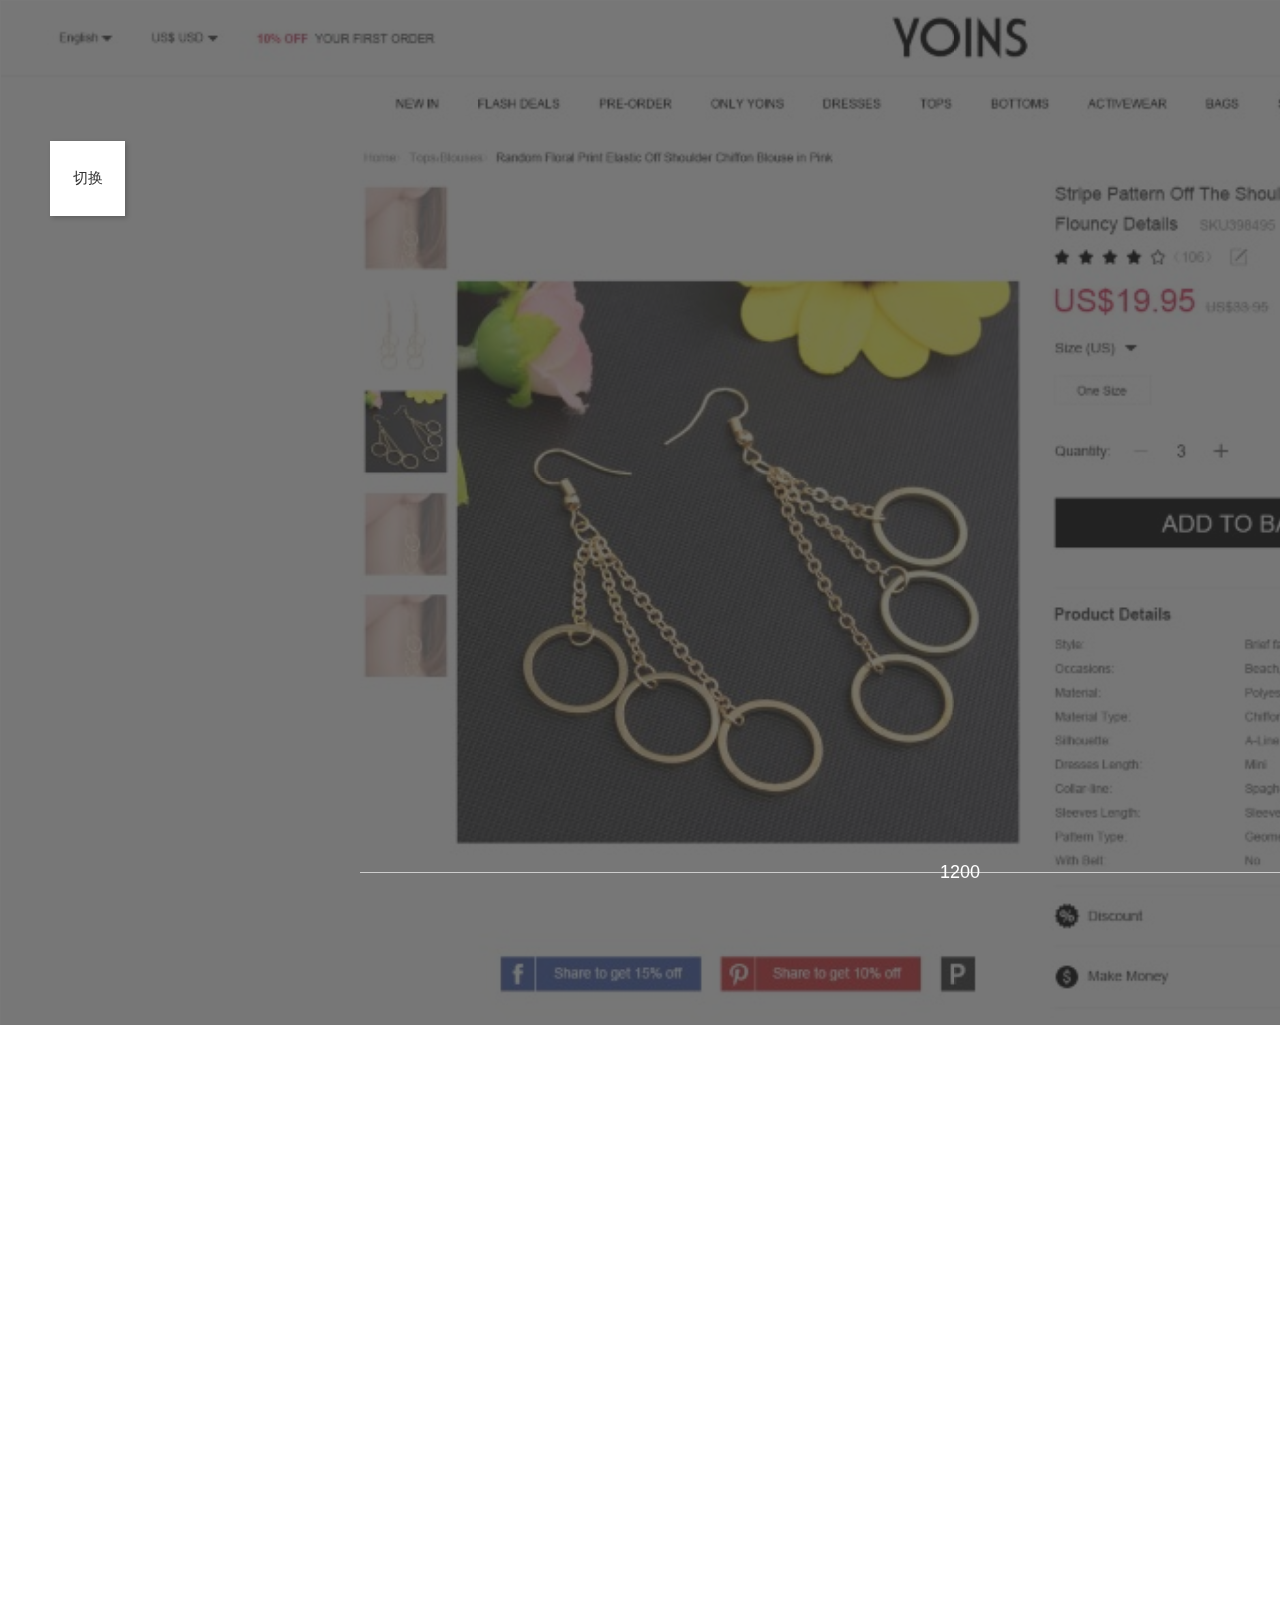
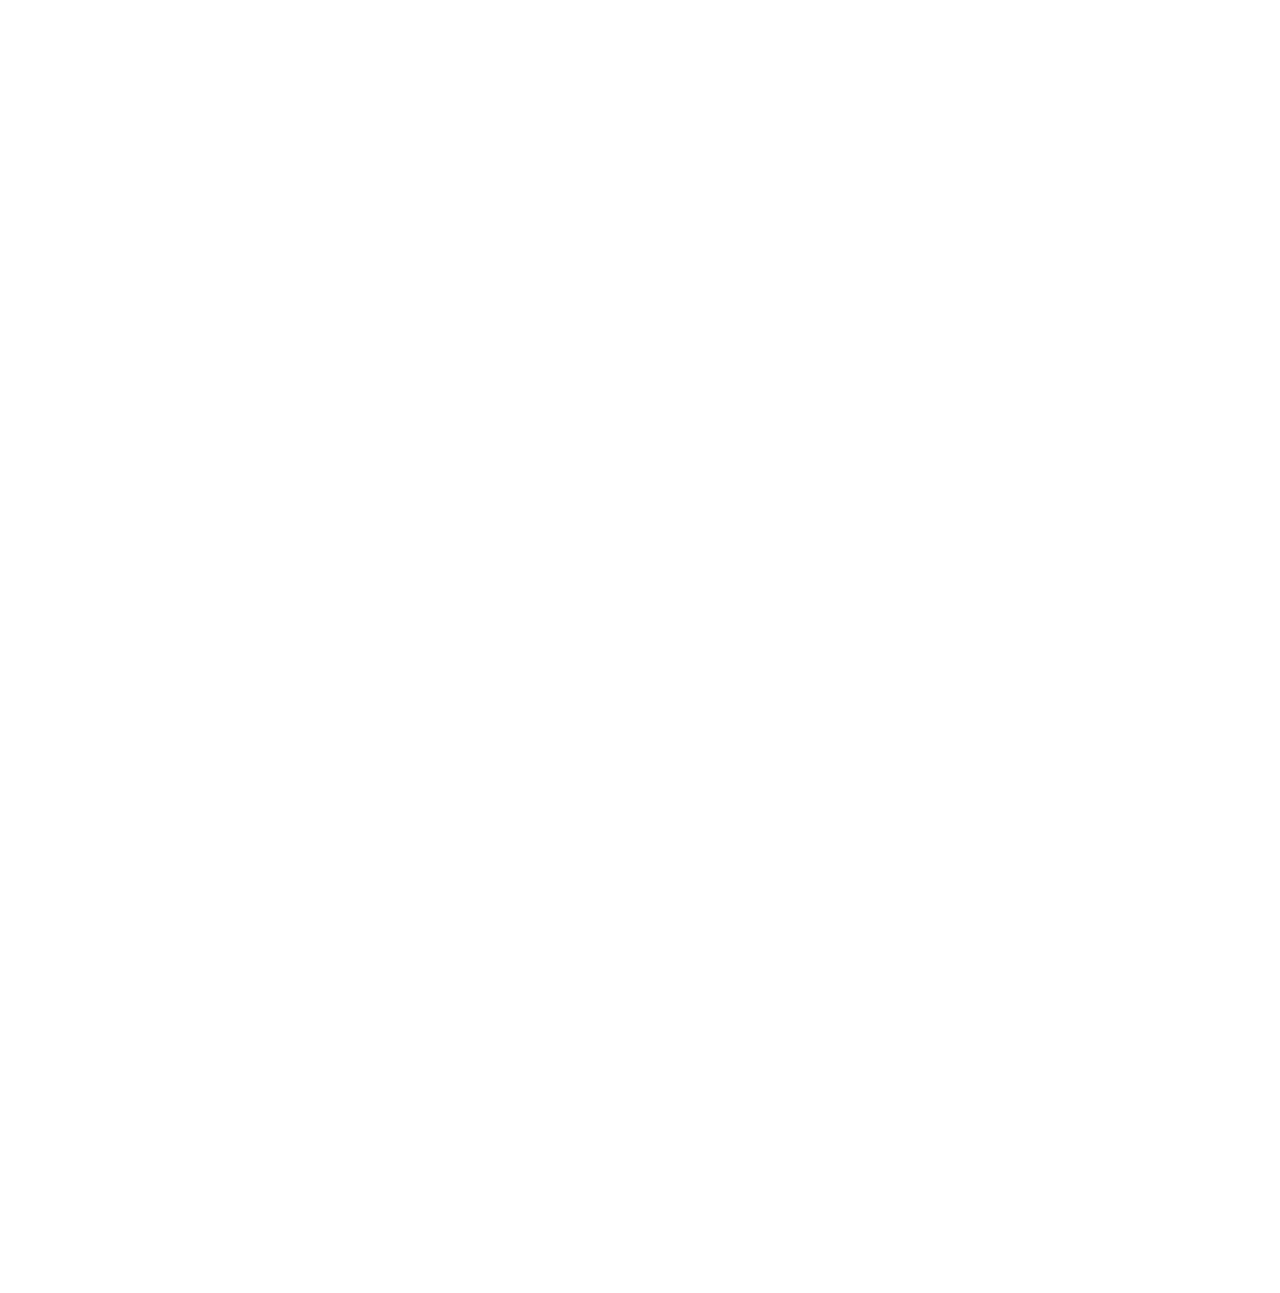
==== commit 6d6b4dbb: "V1.1" ====
--- a/index.html
+++ b/index.html
@@ -57,7 +57,7 @@
 
             <!-- Unnamed (图片) -->
             <div id="u1" class="ax_default _图片">
-              <img id="u1_img" class="img " src="images/index/u1.png"/>
+              <img id="u1_img" class="img " src="images/index/u1.jpg"/>
               <!-- Unnamed () -->
               <div id="u2" class="text" style="display: none; visibility: hidden">
                 <p><span></span></p>
@@ -70,7 +70,7 @@
 
             <!-- Unnamed (图片) -->
             <div id="u3" class="ax_default _图片">
-              <img id="u3_img" class="img " src="images/index/u3.png"/>
+              <img id="u3_img" class="img " src="images/index/u3.jpg"/>
               <!-- Unnamed () -->
               <div id="u4" class="text" style="display: none; visibility: hidden">
                 <p><span></span></p>
@@ -79,7 +79,7 @@
 
             <!-- Unnamed (图片) -->
             <div id="u5" class="ax_default _图片">
-              <img id="u5_img" class="img " src="images/index/u5.png"/>
+              <img id="u5_img" class="img " src="images/index/u5.jpg"/>
               <!-- Unnamed () -->
               <div id="u6" class="text" style="display: none; visibility: hidden">
                 <p><span></span></p>
@@ -92,7 +92,7 @@
 
             <!-- Unnamed (图片) -->
             <div id="u7" class="ax_default _图片">
-              <img id="u7_img" class="img " src="images/index/u7.png"/>
+              <img id="u7_img" class="img " src="images/index/u7.jpg"/>
               <!-- Unnamed () -->
               <div id="u8" class="text" style="display: none; visibility: hidden">
                 <p><span></span></p>
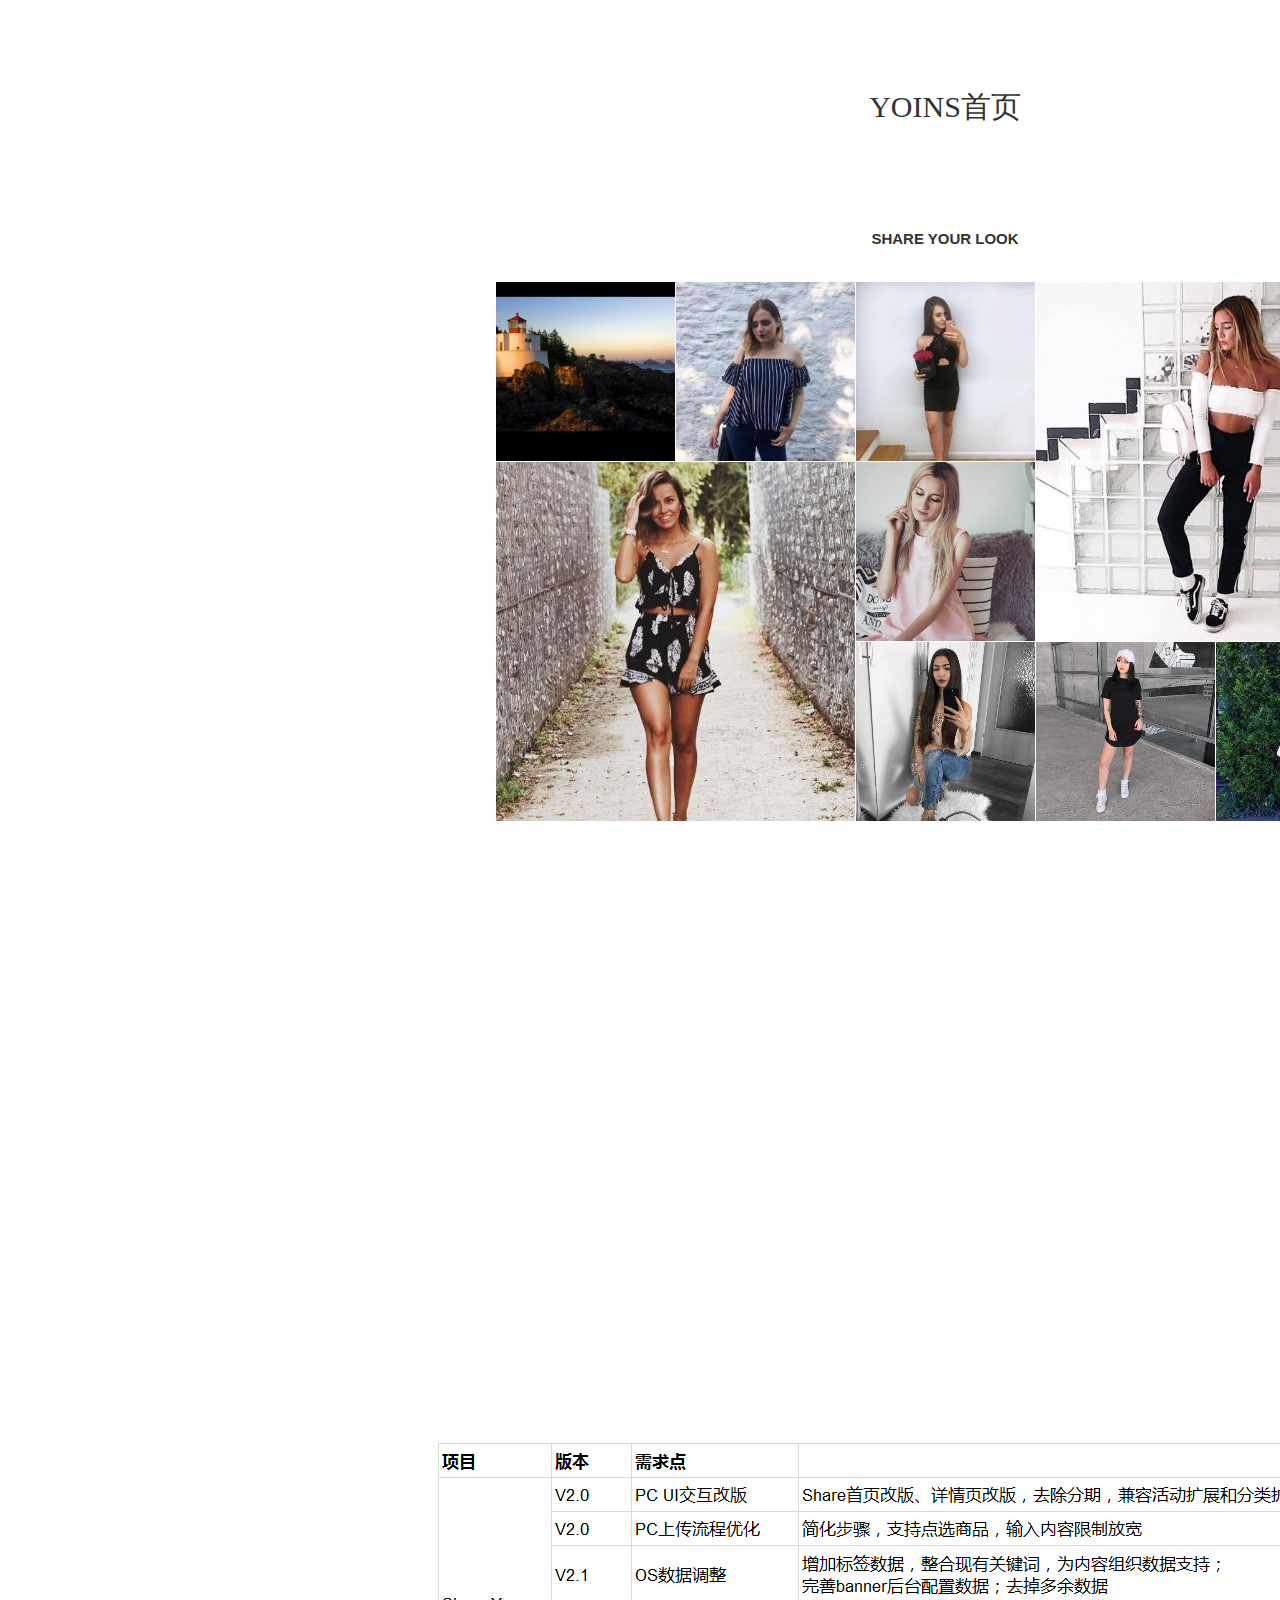
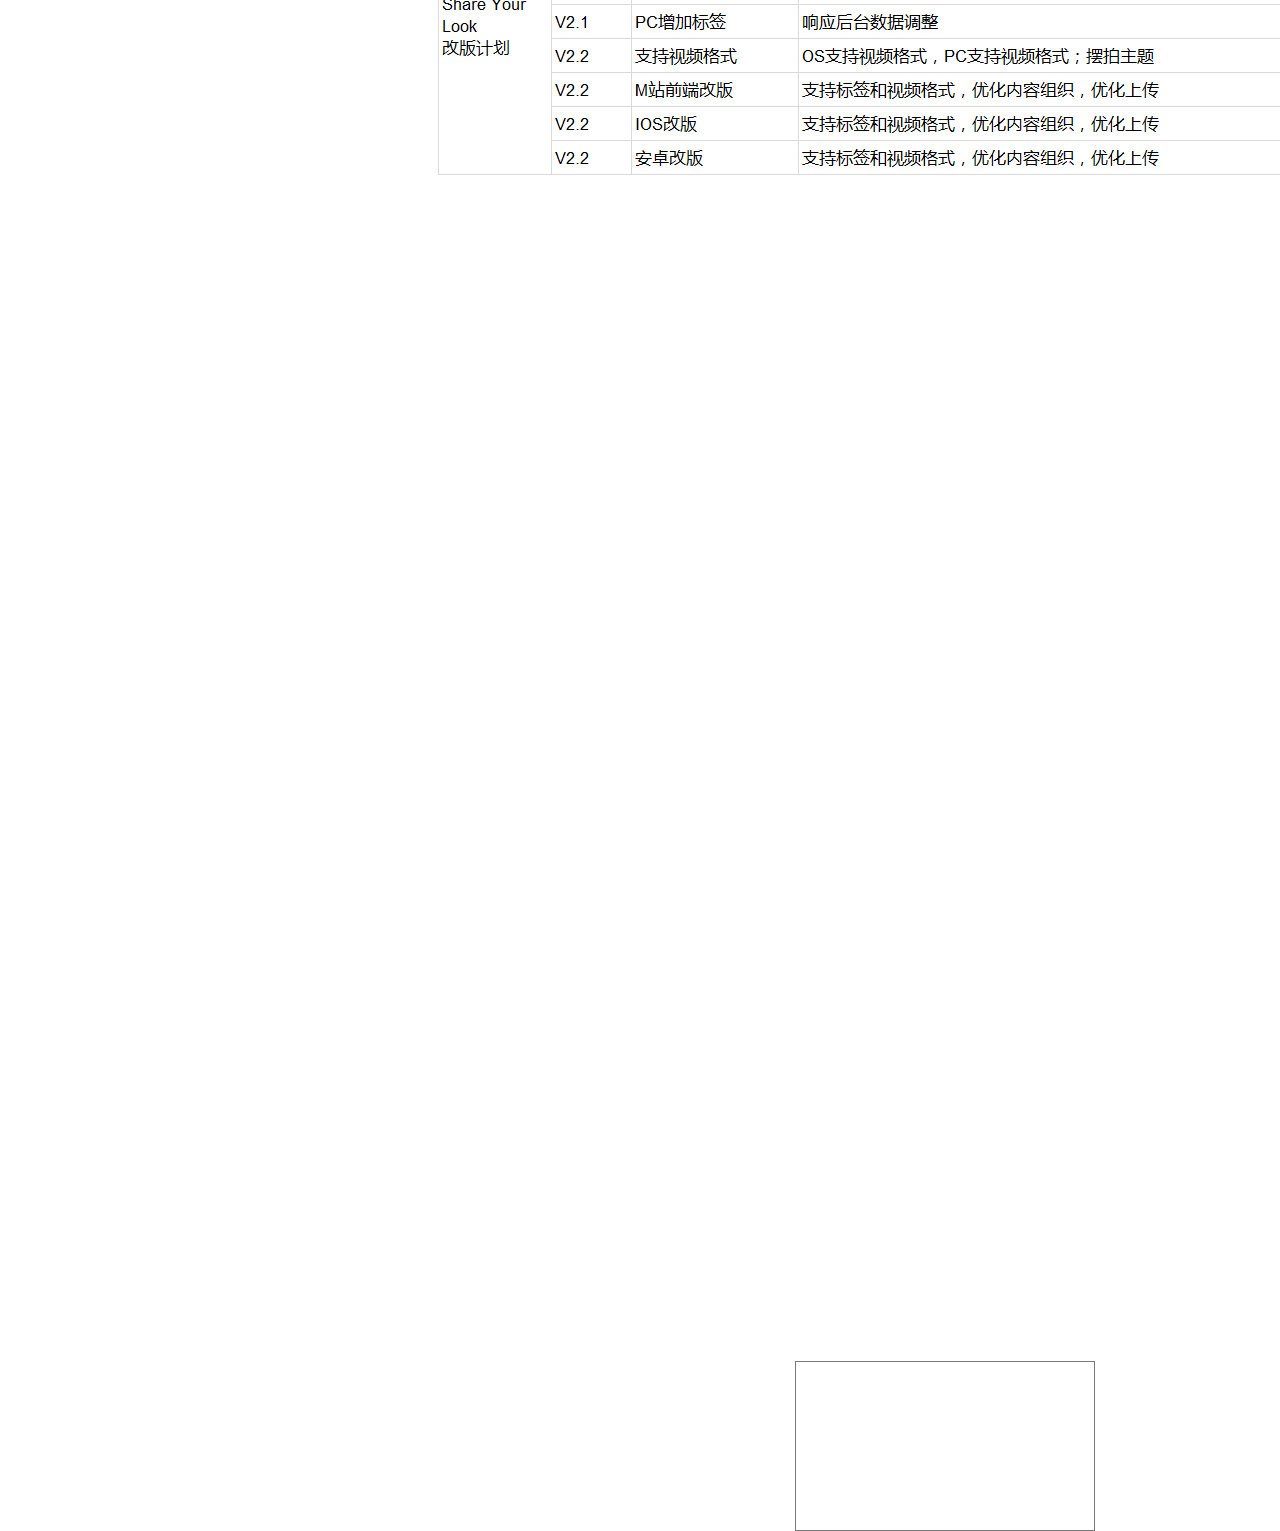
==== commit 86078d1e: "sharelook" ====
--- a/index.html
+++ b/index.html
@@ -50,534 +50,66 @@
   <body>
     <div id="base" class="">
 
-      <!-- 优惠弹窗背景 (动态面板) -->
-      <div id="u0" class="ax_default" data-label="优惠弹窗背景">
-        <div id="u0_state0" class="panel_state" data-label="State1">
-          <div id="u0_state0_content" class="panel_state_content">
-
-            <!-- Unnamed (图片) -->
-            <div id="u1" class="ax_default _图片">
-              <img id="u1_img" class="img " src="images/index/u1.jpg"/>
-              <!-- Unnamed () -->
-              <div id="u2" class="text" style="display: none; visibility: hidden">
-                <p><span></span></p>
-              </div>
-            </div>
-          </div>
-        </div>
-        <div id="u0_state1" class="panel_state" data-label="购物车页" style="display: none; visibility: hidden;">
-          <div id="u0_state1_content" class="panel_state_content">
-
-            <!-- Unnamed (图片) -->
-            <div id="u3" class="ax_default _图片">
-              <img id="u3_img" class="img " src="images/index/u3.jpg"/>
-              <!-- Unnamed () -->
-              <div id="u4" class="text" style="display: none; visibility: hidden">
-                <p><span></span></p>
-              </div>
-            </div>
-
-            <!-- Unnamed (图片) -->
-            <div id="u5" class="ax_default _图片">
-              <img id="u5_img" class="img " src="images/index/u5.jpg"/>
-              <!-- Unnamed () -->
-              <div id="u6" class="text" style="display: none; visibility: hidden">
-                <p><span></span></p>
-              </div>
-            </div>
-          </div>
-        </div>
-        <div id="u0_state2" class="panel_state" data-label="类目页" style="display: none; visibility: hidden;">
-          <div id="u0_state2_content" class="panel_state_content">
-
-            <!-- Unnamed (图片) -->
-            <div id="u7" class="ax_default _图片">
-              <img id="u7_img" class="img " src="images/index/u7.jpg"/>
-              <!-- Unnamed () -->
-              <div id="u8" class="text" style="display: none; visibility: hidden">
-                <p><span></span></p>
-              </div>
-            </div>
-
-            <!-- Unnamed (图片) -->
-            <div id="u9" class="ax_default _图片">
-              <img id="u9_img" class="img " src="images/index/u9.jpg"/>
-              <!-- Unnamed () -->
-              <div id="u10" class="text" style="display: none; visibility: hidden">
-                <p><span></span></p>
-              </div>
-            </div>
-          </div>
+      <!-- Unnamed (图片) -->
+      <div id="u0" class="ax_default _图片">
+        <img id="u0_img" class="img " src="images/index/u0.jpg"/>
+        <!-- Unnamed () -->
+        <div id="u1" class="text" style="display: none; visibility: hidden">
+          <p><span></span></p>
         </div>
       </div>
 
-      <!-- 蒙板 (动态面板) -->
-      <div id="u11" class="ax_default" data-label="蒙板">
-        <div id="u11_state0" class="panel_state" data-label="State1">
-          <div id="u11_state0_content" class="panel_state_content">
-
-            <!-- Unnamed (矩形) -->
-            <div id="u12" class="ax_default box_1">
-              <div id="u12_div" class=""></div>
-              <!-- Unnamed () -->
-              <div id="u13" class="text" style="display: none; visibility: hidden">
-                <p><span></span></p>
-              </div>
-            </div>
-
-            <!-- Unnamed (水平线) -->
-            <div id="u14" class="ax_default box_1">
-              <img id="u14_img" class="img " src="images/index/u14.png"/>
-              <!-- Unnamed () -->
-              <div id="u15" class="text" style="visibility: visible;">
-                <p><span>1200</span></p>
-              </div>
-            </div>
-          </div>
+      <!-- Unnamed (矩形) -->
+      <div id="u2" class="ax_default box_1">
+        <div id="u2_div" class=""></div>
+        <!-- Unnamed () -->
+        <div id="u3" class="text" style="visibility: visible;">
+          <p><span>YOINS首页</span></p>
         </div>
       </div>
 
-      <!-- 优惠弹框 (组合) -->
-      <div id="u16" class="ax_default" data-label="优惠弹框">
-
-        <!-- Unnamed (矩形) -->
-        <div id="u17" class="ax_default box_1">
-          <div id="u17_div" class=""></div>
-          <!-- Unnamed () -->
-          <div id="u18" class="text" style="display: none; visibility: hidden">
-            <p><span></span></p>
-          </div>
-        </div>
-
-        <!-- Unnamed (矩形) -->
-        <div id="u19" class="ax_default box_1">
-          <div id="u19_div" class=""></div>
-          <!-- Unnamed () -->
-          <div id="u20" class="text" style="display: none; visibility: hidden">
-            <p><span></span></p>
-          </div>
-        </div>
-
-        <!-- Unnamed (矩形) -->
-        <div id="u21" class="ax_default box_1">
-          <div id="u21_div" class=""></div>
-          <!-- Unnamed () -->
-          <div id="u22" class="text" style="visibility: visible;">
-            <p><span>YOINS</span></p>
-          </div>
-        </div>
-
-        <!-- Unnamed (矩形) -->
-        <div id="u23" class="ax_default box_1">
-          <div id="u23_div" class=""></div>
-          <!-- Unnamed () -->
-          <div id="u24" class="text" style="visibility: visible;">
-            <p><span>10%OFF COUPON</span></p>
-          </div>
-        </div>
-
-        <!-- Unnamed (矩形) -->
-        <div id="u25" class="ax_default box_1">
-          <div id="u25_div" class=""></div>
-          <!-- Unnamed () -->
-          <div id="u26" class="text" style="visibility: visible;">
-            <p><span>code：YOINS10</span></p>
-          </div>
-        </div>
-
-        <!-- Unnamed (图片) -->
-        <div id="u27" class="ax_default _图片">
-          <img id="u27_img" class="img " src="images/index/u27.png"/>
-          <!-- Unnamed () -->
-          <div id="u28" class="text" style="display: none; visibility: hidden">
-            <p><span></span></p>
-          </div>
-        </div>
-
-        <!-- Unnamed (图片) -->
-        <div id="u29" class="ax_default _图片">
-          <img id="u29_img" class="img " src="images/index/u29.png"/>
-          <!-- Unnamed () -->
-          <div id="u30" class="text" style="display: none; visibility: hidden">
-            <p><span></span></p>
-          </div>
-        </div>
-
-        <!-- Unnamed (图片) -->
-        <div id="u31" class="ax_default _图片">
-          <img id="u31_img" class="img " src="images/index/u31.png"/>
-          <!-- Unnamed () -->
-          <div id="u32" class="text" style="display: none; visibility: hidden">
-            <p><span></span></p>
-          </div>
-        </div>
-
-        <!-- Unnamed (文本段落) -->
-        <div id="u33" class="ax_default _文本段落">
-          <img id="u33_img" class="img " src="images/index/u33.png"/>
-          <!-- Unnamed () -->
-          <div id="u34" class="text" style="visibility: visible;">
-            <p><span>Navy Chiffon Criss Crossed Back In </span></p><p><span>US$23.95</span></p>
-          </div>
-        </div>
-
-        <!-- Unnamed (文本段落) -->
-        <div id="u35" class="ax_default _文本段落">
-          <img id="u35_img" class="img " src="images/index/u33.png"/>
-          <!-- Unnamed () -->
-          <div id="u36" class="text" style="visibility: visible;">
-            <p><span>Bell-sleeved Deep V-neckline Playsuit </span></p><p><span>US$17.95</span></p>
-          </div>
-        </div>
-
-        <!-- Unnamed (图片) -->
-        <div id="u37" class="ax_default _图片">
-          <img id="u37_img" class="img " src="images/index/u37.png"/>
-          <!-- Unnamed () -->
-          <div id="u38" class="text" style="display: none; visibility: hidden">
-            <p><span></span></p>
-          </div>
-        </div>
-
-        <!-- Unnamed (文本段落) -->
-        <div id="u39" class="ax_default _文本段落">
-          <img id="u39_img" class="img " src="images/index/u33.png"/>
-          <!-- Unnamed () -->
-          <div id="u40" class="text" style="visibility: visible;">
-            <p><span>V-neck Stripe Self-tie Back Romper</span></p><p><span>US$21.95</span></p>
-          </div>
-        </div>
-
-        <!-- Unnamed (文本段落) -->
-        <div id="u41" class="ax_default _文本段落">
-          <img id="u41_img" class="img " src="images/index/u33.png"/>
-          <!-- Unnamed () -->
-          <div id="u42" class="text" style="visibility: visible;">
-            <p><span>V-neck Stripe Self-tie Back Romper</span></p><p><span>US$21.95</span></p>
-          </div>
-        </div>
-
-        <!-- Unnamed (图片) -->
-        <div id="u43" class="ax_default _图片">
-          <img id="u43_img" class="img " src="images/index/u43.png"/>
-          <!-- Unnamed () -->
-          <div id="u44" class="text" style="display: none; visibility: hidden">
-            <p><span></span></p>
-          </div>
-        </div>
-
-        <!-- Unnamed (文本段落) -->
-        <div id="u45" class="ax_default _文本段落">
-          <img id="u45_img" class="img " src="images/index/u33.png"/>
-          <!-- Unnamed () -->
-          <div id="u46" class="text" style="visibility: visible;">
-            <p><span>Pink Midi Skater Skirt</span></p><p><span>US$15.95</span></p>
-          </div>
-        </div>
-
-        <!-- Unnamed (图片) -->
-        <div id="u47" class="ax_default _图片">
-          <img id="u47_img" class="img " src="images/index/u47.png"/>
-          <!-- Unnamed () -->
-          <div id="u48" class="text" style="display: none; visibility: hidden">
-            <p><span></span></p>
-          </div>
-        </div>
-
-        <!-- Unnamed (文本段落) -->
-        <div id="u49" class="ax_default _文本段落">
-          <img id="u49_img" class="img " src="images/index/u33.png"/>
-          <!-- Unnamed () -->
-          <div id="u50" class="text" style="visibility: visible;">
-            <p><span>Semi Sheer Black Wave Print Playsuit </span></p><p><span>US$21.95</span></p>
-          </div>
-        </div>
-
-        <!-- Unnamed (文本段落) -->
-        <div id="u51" class="ax_default _文本段落">
-          <img id="u51_img" class="img " src="images/index/u51.png"/>
-          <!-- Unnamed () -->
-          <div id="u52" class="text" style="visibility: visible;">
-            <p><span>Recently Viewed</span></p>
-          </div>
-        </div>
-
-        <!-- Unnamed (图片) -->
-        <div id="u53" class="ax_default _图片">
-          <img id="u53_img" class="img " src="images/index/u29.png"/>
-          <!-- Unnamed () -->
-          <div id="u54" class="text" style="display: none; visibility: hidden">
-            <p><span></span></p>
-          </div>
-        </div>
-
-        <!-- Unnamed (图片) -->
-        <div id="u55" class="ax_default _图片">
-          <img id="u55_img" class="img " src="images/index/u31.png"/>
-          <!-- Unnamed () -->
-          <div id="u56" class="text" style="display: none; visibility: hidden">
-            <p><span></span></p>
-          </div>
-        </div>
-
-        <!-- Unnamed (文本段落) -->
-        <div id="u57" class="ax_default _文本段落">
-          <img id="u57_img" class="img " src="images/index/u33.png"/>
-          <!-- Unnamed () -->
-          <div id="u58" class="text" style="visibility: visible;">
-            <p><span>Navy Chiffon Criss Crossed Back In </span></p><p><span>US$23.95</span></p>
-          </div>
-        </div>
-
-        <!-- Unnamed (文本段落) -->
-        <div id="u59" class="ax_default _文本段落">
-          <img id="u59_img" class="img " src="images/index/u33.png"/>
-          <!-- Unnamed () -->
-          <div id="u60" class="text" style="visibility: visible;">
-            <p><span>Bell-sleeved Deep V-neckline Playsuit </span></p><p><span>US$17.95</span></p>
-          </div>
-        </div>
-
-        <!-- Unnamed (图片) -->
-        <div id="u61" class="ax_default _图片">
-          <img id="u61_img" class="img " src="images/index/u27.png"/>
-          <!-- Unnamed () -->
-          <div id="u62" class="text" style="display: none; visibility: hidden">
-            <p><span></span></p>
-          </div>
-        </div>
-
-        <!-- Unnamed (图片) -->
-        <div id="u63" class="ax_default _图片">
-          <img id="u63_img" class="img " src="images/index/u37.png"/>
-          <!-- Unnamed () -->
-          <div id="u64" class="text" style="display: none; visibility: hidden">
-            <p><span></span></p>
-          </div>
-        </div>
-
-        <!-- Unnamed (文本段落) -->
-        <div id="u65" class="ax_default _文本段落">
-          <img id="u65_img" class="img " src="images/index/u33.png"/>
-          <!-- Unnamed () -->
-          <div id="u66" class="text" style="visibility: visible;">
-            <p><span>V-neck Stripe Self-tie Back Romper</span></p><p><span>US$21.95</span></p>
-          </div>
-        </div>
-
-        <!-- Unnamed (文本段落) -->
-        <div id="u67" class="ax_default _文本段落">
-          <img id="u67_img" class="img " src="images/index/u33.png"/>
-          <!-- Unnamed () -->
-          <div id="u68" class="text" style="visibility: visible;">
-            <p><span>V-neck Stripe Self-tie Back Romper</span></p><p><span>US$21.95</span></p>
-          </div>
-        </div>
-
-        <!-- Unnamed (图片) -->
-        <div id="u69" class="ax_default _图片">
-          <img id="u69_img" class="img " src="images/index/u27.png"/>
-          <!-- Unnamed () -->
-          <div id="u70" class="text" style="display: none; visibility: hidden">
-            <p><span></span></p>
-          </div>
-        </div>
-
-        <!-- Unnamed (图片) -->
-        <div id="u71" class="ax_default _图片">
-          <img id="u71_img" class="img " src="images/index/u29.png"/>
-          <!-- Unnamed () -->
-          <div id="u72" class="text" style="display: none; visibility: hidden">
-            <p><span></span></p>
-          </div>
-        </div>
-
-        <!-- Unnamed (图片) -->
-        <div id="u73" class="ax_default _图片">
-          <img id="u73_img" class="img " src="images/index/u31.png"/>
-          <!-- Unnamed () -->
-          <div id="u74" class="text" style="display: none; visibility: hidden">
-            <p><span></span></p>
-          </div>
-        </div>
-
-        <!-- Unnamed (文本段落) -->
-        <div id="u75" class="ax_default _文本段落">
-          <img id="u75_img" class="img " src="images/index/u33.png"/>
-          <!-- Unnamed () -->
-          <div id="u76" class="text" style="visibility: visible;">
-            <p><span>Navy Chiffon Criss Crossed Back In </span></p><p><span>US$23.95</span></p>
-          </div>
-        </div>
-
-        <!-- Unnamed (文本段落) -->
-        <div id="u77" class="ax_default _文本段落">
-          <img id="u77_img" class="img " src="images/index/u33.png"/>
-          <!-- Unnamed () -->
-          <div id="u78" class="text" style="visibility: visible;">
-            <p><span>Bell-sleeved Deep V-neckline Playsuit </span></p><p><span>US$17.95</span></p>
-          </div>
-        </div>
-
-        <!-- Unnamed (图片) -->
-        <div id="u79" class="ax_default _图片">
-          <img id="u79_img" class="img " src="images/index/u37.png"/>
-          <!-- Unnamed () -->
-          <div id="u80" class="text" style="display: none; visibility: hidden">
-            <p><span></span></p>
-          </div>
-        </div>
-
-        <!-- Unnamed (文本段落) -->
-        <div id="u81" class="ax_default _文本段落">
-          <img id="u81_img" class="img " src="images/index/u33.png"/>
-          <!-- Unnamed () -->
-          <div id="u82" class="text" style="visibility: visible;">
-            <p><span>V-neck Stripe Self-tie Back Romper</span></p><p><span>US$21.95</span></p>
-          </div>
-        </div>
-
-        <!-- Unnamed (文本段落) -->
-        <div id="u83" class="ax_default _文本段落">
-          <img id="u83_img" class="img " src="images/index/u33.png"/>
-          <!-- Unnamed () -->
-          <div id="u84" class="text" style="visibility: visible;">
-            <p><span>V-neck Stripe Self-tie Back Romper</span></p><p><span>US$21.95</span></p>
-          </div>
-        </div>
-
-        <!-- Unnamed (图片) -->
-        <div id="u85" class="ax_default _图片">
-          <img id="u85_img" class="img " src="images/index/u43.png"/>
-          <!-- Unnamed () -->
-          <div id="u86" class="text" style="display: none; visibility: hidden">
-            <p><span></span></p>
-          </div>
-        </div>
-
-        <!-- Unnamed (文本段落) -->
-        <div id="u87" class="ax_default _文本段落">
-          <img id="u87_img" class="img " src="images/index/u33.png"/>
-          <!-- Unnamed () -->
-          <div id="u88" class="text" style="visibility: visible;">
-            <p><span>Pink Midi Skater Skirt</span></p><p><span>US$15.95</span></p>
-          </div>
-        </div>
-
-        <!-- Unnamed (图片) -->
-        <div id="u89" class="ax_default _图片">
-          <img id="u89_img" class="img " src="images/index/u47.png"/>
-          <!-- Unnamed () -->
-          <div id="u90" class="text" style="display: none; visibility: hidden">
-            <p><span></span></p>
-          </div>
-        </div>
-
-        <!-- Unnamed (文本段落) -->
-        <div id="u91" class="ax_default _文本段落">
-          <img id="u91_img" class="img " src="images/index/u33.png"/>
-          <!-- Unnamed () -->
-          <div id="u92" class="text" style="visibility: visible;">
-            <p><span>Semi Sheer Black Wave Print Playsuit </span></p><p><span>US$21.95</span></p>
-          </div>
-        </div>
-
-        <!-- Unnamed (图片) -->
-        <div id="u93" class="ax_default _图片">
-          <img id="u93_img" class="img " src="images/index/u29.png"/>
-          <!-- Unnamed () -->
-          <div id="u94" class="text" style="display: none; visibility: hidden">
-            <p><span></span></p>
-          </div>
-        </div>
-
-        <!-- Unnamed (图片) -->
-        <div id="u95" class="ax_default _图片">
-          <img id="u95_img" class="img " src="images/index/u31.png"/>
-          <!-- Unnamed () -->
-          <div id="u96" class="text" style="display: none; visibility: hidden">
-            <p><span></span></p>
-          </div>
-        </div>
-
-        <!-- Unnamed (文本段落) -->
-        <div id="u97" class="ax_default _文本段落">
-          <img id="u97_img" class="img " src="images/index/u33.png"/>
-          <!-- Unnamed () -->
-          <div id="u98" class="text" style="visibility: visible;">
-            <p><span>Navy Chiffon Criss Crossed Back In </span></p><p><span>US$23.95</span></p>
-          </div>
-        </div>
-
-        <!-- Unnamed (文本段落) -->
-        <div id="u99" class="ax_default _文本段落">
-          <img id="u99_img" class="img " src="images/index/u33.png"/>
-          <!-- Unnamed () -->
-          <div id="u100" class="text" style="visibility: visible;">
-            <p><span>Bell-sleeved Deep V-neckline Playsuit </span></p><p><span>US$17.95</span></p>
-          </div>
-        </div>
-
-        <!-- Unnamed (图片) -->
-        <div id="u101" class="ax_default _图片">
-          <img id="u101_img" class="img " src="images/index/u27.png"/>
-          <!-- Unnamed () -->
-          <div id="u102" class="text" style="display: none; visibility: hidden">
-            <p><span></span></p>
-          </div>
-        </div>
-
-        <!-- Unnamed (图片) -->
-        <div id="u103" class="ax_default _图片">
-          <img id="u103_img" class="img " src="images/index/u37.png"/>
-          <!-- Unnamed () -->
-          <div id="u104" class="text" style="display: none; visibility: hidden">
-            <p><span></span></p>
-          </div>
-        </div>
-
-        <!-- Unnamed (文本段落) -->
-        <div id="u105" class="ax_default _文本段落">
-          <img id="u105_img" class="img " src="images/index/u33.png"/>
-          <!-- Unnamed () -->
-          <div id="u106" class="text" style="visibility: visible;">
-            <p><span>V-neck Stripe Self-tie Back Romper</span></p><p><span>US$21.95</span></p>
-          </div>
-        </div>
-
-        <!-- Unnamed (文本段落) -->
-        <div id="u107" class="ax_default _文本段落">
-          <img id="u107_img" class="img " src="images/index/u33.png"/>
-          <!-- Unnamed () -->
-          <div id="u108" class="text" style="visibility: visible;">
-            <p><span>V-neck Stripe Self-tie Back Romper</span></p><p><span>US$21.95</span></p>
-          </div>
+      <!-- Unnamed (矩形) -->
+      <div id="u4" class="ax_default box_1">
+        <div id="u4_div" class=""></div>
+        <!-- Unnamed () -->
+        <div id="u5" class="text" style="visibility: visible;">
+          <p><span>SHARE YOUR LOOK</span></p>
         </div>
       </div>
 
-      <!-- Unnamed (动态面板) -->
-      <div id="u109" class="ax_default">
-        <div id="u109_state0" class="panel_state" data-label="State1">
-          <div id="u109_state0_content" class="panel_state_content">
-
-            <!-- Unnamed (矩形) -->
-            <div id="u110" class="ax_default sticky_1">
-              <div id="u110_div" class=""></div>
-              <!-- Unnamed () -->
-              <div id="u111" class="text" style="visibility: visible;">
-                <p><span>切换</span></p>
-              </div>
-            </div>
-          </div>
+      <!-- Unnamed (矩形) -->
+      <div id="u6" class="ax_default sticky_2 ax_default_hidden" style="display: none; visibility: hidden">
+        <div id="u6_div" class=""></div>
+        <!-- Unnamed () -->
+        <div id="u7" class="text" style="visibility: visible;">
+          <p><span>点击标题进入share首页</span></p>
         </div>
       </div>
 
-      <!-- 弹框按钮 (矩形) -->
-      <div id="u112" class="ax_default sticky_1 ax_default_hidden" data-label="弹框按钮" style="display: none; visibility: hidden">
-        <div id="u112_div" class=""></div>
+      <!-- Unnamed (矩形) -->
+      <div id="u8" class="ax_default sticky_2 ax_default_hidden" style="display: none; visibility: hidden">
+        <div id="u8_div" class=""></div>
         <!-- Unnamed () -->
-        <div id="u113" class="text" style="visibility: visible;">
-          <p><span>显示弹框</span></p>
+        <div id="u9" class="text" style="visibility: visible;">
+          <p><span>点击图片进入图片详情页</span></p>
+        </div>
+      </div>
+
+      <!-- Unnamed (矩形) -->
+      <div id="u10" class="ax_default box_1">
+        <div id="u10_div" class=""></div>
+        <!-- Unnamed () -->
+        <div id="u11" class="text" style="display: none; visibility: hidden">
+          <p><span></span></p>
+        </div>
+      </div>
+
+      <!-- Unnamed (图片) -->
+      <div id="u12" class="ax_default _图片">
+        <img id="u12_img" class="img " src="images/index/u12.png"/>
+        <!-- Unnamed () -->
+        <div id="u13" class="text" style="display: none; visibility: hidden">
+          <p><span></span></p>
         </div>
       </div>
     </div>
--- a/files/index/styles.css
+++ b/files/index/styles.css
@@ -3,7 +3,7 @@
   background-image:none;
   position:static;
   left:auto;
-  width:1923px;
+  width:1890px;
   margin-left:0;
   margin-right:0;
   text-align:left;
@@ -12,358 +12,72 @@
   position:absolute;
   z-index:0;
 }
+#u0_img {
+  position:absolute;
+  left:0px;
+  top:0px;
+  width:926px;
+  height:608px;
+}
 #u0 {
-  position:fixed;
-  left:0px;
-  top:0px;
-}
-#u0_state0 {
-  position:relative;
-  left:0px;
-  top:0px;
-  background-image:none;
-}
-#u0_state0_content {
-  position:absolute;
-  left:0px;
-  top:0px;
-  width:1px;
-  height:1px;
-}
-#u1_img {
-  position:absolute;
-  left:0px;
-  top:0px;
-  width:1920px;
-  height:1065px;
+  position:absolute;
+  left:482px;
+  top:228px;
+  width:926px;
+  height:608px;
 }
 #u1 {
   position:absolute;
-  left:0px;
-  top:0px;
-  width:1920px;
-  height:1065px;
-}
-#u2 {
-  position:absolute;
-  left:2px;
-  top:524px;
-  width:1916px;
+  left:2px;
+  top:296px;
+  width:922px;
   visibility:hidden;
   word-wrap:break-word;
 }
-#u0_state1 {
-  position:relative;
-  left:0px;
-  top:0px;
-  visibility:hidden;
-  background-image:none;
-}
-#u0_state1_content {
-  position:absolute;
-  left:0px;
-  top:0px;
-  width:1px;
-  height:1px;
-}
-#u3_img {
-  position:absolute;
-  left:0px;
-  top:0px;
-  width:1901px;
-  height:915px;
-}
-#u3 {
-  position:absolute;
-  left:0px;
-  top:0px;
-  width:1901px;
-  height:915px;
-}
-#u4 {
-  position:absolute;
-  left:2px;
-  top:450px;
-  width:1897px;
-  visibility:hidden;
-  word-wrap:break-word;
-}
-#u5_img {
-  position:absolute;
-  left:0px;
-  top:0px;
-  width:1602px;
-  height:449px;
-}
-#u5 {
-  position:absolute;
-  left:0px;
-  top:925px;
-  width:1602px;
-  height:449px;
-}
-#u6 {
-  position:absolute;
-  left:2px;
-  top:216px;
-  width:1598px;
-  visibility:hidden;
-  word-wrap:break-word;
-}
-#u0_state2 {
-  position:relative;
-  left:0px;
-  top:0px;
-  visibility:hidden;
-  background-image:none;
-}
-#u0_state2_content {
-  position:absolute;
-  left:0px;
-  top:0px;
-  width:1px;
-  height:1px;
-}
-#u7_img {
-  position:absolute;
-  left:0px;
-  top:0px;
-  width:1901px;
-  height:700px;
-}
-#u7 {
-  position:absolute;
-  left:0px;
-  top:0px;
-  width:1901px;
-  height:700px;
-}
-#u8 {
-  position:absolute;
-  left:2px;
-  top:342px;
-  width:1897px;
-  visibility:hidden;
-  word-wrap:break-word;
-}
-#u9_img {
-  position:absolute;
-  left:0px;
-  top:0px;
-  width:1841px;
-  height:793px;
-}
-#u9 {
-  position:absolute;
-  left:0px;
-  top:710px;
-  width:1841px;
-  height:793px;
-}
-#u10 {
-  position:absolute;
-  left:2px;
-  top:388px;
-  width:1837px;
-  visibility:hidden;
-  word-wrap:break-word;
-}
-#u11 {
-  position:fixed;
-  left:0px;
-  top:0px;
-  width:1560px;
-  height:1025px;
-  overflow:hidden;
-}
-#u11_state0 {
-  position:absolute;
-  left:0px;
-  top:0px;
-  width:1560px;
-  height:1025px;
-  -ms-overflow-x:hidden;
-  overflow-x:hidden;
-  -ms-overflow-y:hidden;
-  overflow-y:hidden;
-  background-image:none;
-}
-#u11_state0_content {
-  position:absolute;
-  left:0px;
-  top:0px;
-  width:1px;
-  height:1px;
-}
-#u12_div {
-  position:absolute;
-  left:0px;
-  top:0px;
-  width:1560px;
-  height:1066px;
-  background:inherit;
-  background-color:rgba(51, 51, 51, 0.666666666666667);
-  box-sizing:border-box;
-  border-width:1px;
-  border-style:solid;
-  border-color:rgba(121, 121, 121, 1);
+#u2_div {
+  position:absolute;
+  left:0px;
+  top:0px;
+  width:1890px;
+  height:57px;
+  background:inherit;
+  background-color:rgba(255, 255, 255, 1);
+  border:none;
   border-radius:0px;
   -moz-box-shadow:none;
   -webkit-box-shadow:none;
   box-shadow:none;
-}
-#u12 {
-  position:absolute;
-  left:0px;
-  top:0px;
-  width:1560px;
-  height:1066px;
-}
-#u13 {
-  position:absolute;
-  left:2px;
-  top:525px;
-  width:1556px;
-  visibility:hidden;
-  word-wrap:break-word;
-}
-#u14_img {
-  position:absolute;
-  left:0px;
-  top:0px;
-  width:1201px;
-  height:2px;
-}
-#u14 {
-  position:absolute;
-  left:360px;
-  top:872px;
-  width:1200px;
-  height:1px;
-  font-size:18px;
-  color:#FFFFFF;
-}
-#u15 {
-  position:absolute;
-  left:2px;
-  top:-10px;
-  width:1196px;
-  word-wrap:break-word;
-}
-#u16 {
-  position:absolute;
-  left:0px;
-  top:0px;
-  width:0px;
-  height:0px;
-}
-#u17_div {
-  position:absolute;
-  left:0px;
-  top:0px;
-  width:360px;
-  height:2893px;
+  font-family:'微软雅黑';
+  font-weight:400;
+  font-style:normal;
+  font-size:30px;
+}
+#u2 {
+  position:absolute;
+  left:0px;
+  top:79px;
+  width:1890px;
+  height:57px;
+  font-family:'微软雅黑';
+  font-weight:400;
+  font-style:normal;
+  font-size:30px;
+}
+#u3 {
+  position:absolute;
+  left:2px;
+  top:8px;
+  width:1886px;
+  word-wrap:break-word;
+}
+#u4_div {
+  position:absolute;
+  left:0px;
+  top:0px;
+  width:198px;
+  height:58px;
   background:inherit;
   background-color:rgba(255, 255, 255, 1);
-  border:none;
-  border-radius:0px;
-  -moz-box-shadow:-5px 5px 5px rgba(0, 0, 0, 0.349019607843137);
-  -webkit-box-shadow:-5px 5px 5px rgba(0, 0, 0, 0.349019607843137);
-  box-shadow:-5px 5px 5px rgba(0, 0, 0, 0.349019607843137);
-}
-#u17 {
-  position:absolute;
-  left:1560px;
-  top:0px;
-  width:360px;
-  height:2893px;
-}
-#u18 {
-  position:absolute;
-  left:2px;
-  top:1438px;
-  width:356px;
-  visibility:hidden;
-  word-wrap:break-word;
-}
-#u19_div {
-  position:absolute;
-  left:0px;
-  top:0px;
-  width:360px;
-  height:259px;
-  background:inherit;
-  background-color:rgba(255, 240, 240, 1);
-  box-sizing:border-box;
-  border-width:1px;
-  border-style:solid;
-  border-color:rgba(255, 240, 240, 1);
-  border-radius:0px;
-  -moz-box-shadow:none;
-  -webkit-box-shadow:none;
-  box-shadow:none;
-}
-#u19 {
-  position:absolute;
-  left:1563px;
-  top:0px;
-  width:360px;
-  height:259px;
-}
-#u20 {
-  position:absolute;
-  left:2px;
-  top:122px;
-  width:356px;
-  visibility:hidden;
-  word-wrap:break-word;
-}
-#u21_div {
-  position:absolute;
-  left:0px;
-  top:0px;
-  width:300px;
-  height:108px;
-  background:inherit;
-  background-color:rgba(255, 240, 240, 1);
-  border:none;
-  border-radius:0px;
-  -moz-box-shadow:none;
-  -webkit-box-shadow:none;
-  box-shadow:none;
-  font-family:'Engravers MT Bold Oblique', 'Engravers MT';
-  font-weight:700;
-  font-style:oblique;
-  font-size:60px;
-  color:rgba(255, 153, 153, 0.298039215686275);
-}
-#u21 {
-  position:absolute;
-  left:1590px;
-  top:13px;
-  width:300px;
-  height:108px;
-  font-family:'Engravers MT Bold Oblique', 'Engravers MT';
-  font-weight:700;
-  font-style:oblique;
-  font-size:60px;
-  color:rgba(255, 153, 153, 0.298039215686275);
-}
-#u22 {
-  position:absolute;
-  left:2px;
-  top:19px;
-  width:296px;
-  word-wrap:break-word;
-}
-#u23_div {
-  position:absolute;
-  left:0px;
-  top:0px;
-  width:327px;
-  height:118px;
-  background:inherit;
-  background-color:rgba(255, 240, 240, 1);
   border:none;
   border-radius:0px;
   -moz-box-shadow:none;
@@ -372,1048 +86,133 @@
   font-family:'Arial Negreta', 'Arial Normal', 'Arial';
   font-weight:700;
   font-style:normal;
-  font-size:35px;
-  color:#FF9999;
-}
-#u23 {
-  position:absolute;
-  left:1563px;
-  top:34px;
-  width:327px;
-  height:118px;
+  font-size:15px;
+}
+#u4 {
+  position:absolute;
+  left:846px;
+  top:210px;
+  width:198px;
+  height:58px;
   font-family:'Arial Negreta', 'Arial Normal', 'Arial';
   font-weight:700;
   font-style:normal;
-  font-size:35px;
-  color:#FF9999;
-}
-#u24 {
-  position:absolute;
-  left:2px;
-  top:38px;
-  width:323px;
-  word-wrap:break-word;
-}
-#u25_div {
-  position:absolute;
-  left:0px;
-  top:0px;
-  width:302px;
-  height:118px;
-  background:inherit;
-  background-color:rgba(255, 240, 240, 1);
-  border:none;
+  font-size:15px;
+}
+#u5 {
+  position:absolute;
+  left:2px;
+  top:20px;
+  width:194px;
+  word-wrap:break-word;
+}
+#u6_div {
+  position:absolute;
+  left:0px;
+  top:0px;
+  width:158px;
+  height:40px;
+  background:inherit;
+  background-color:rgba(228, 228, 228, 1);
+  border:none;
+  border-radius:0px;
+  -moz-box-shadow:5px 5px 5px rgba(0, 0, 0, 0.2);
+  -webkit-box-shadow:5px 5px 5px rgba(0, 0, 0, 0.2);
+  box-shadow:5px 5px 5px rgba(0, 0, 0, 0.2);
+}
+#u6 {
+  position:absolute;
+  left:262px;
+  top:222px;
+  width:158px;
+  height:40px;
+}
+#u7 {
+  position:absolute;
+  left:10px;
+  top:10px;
+  width:138px;
+  word-wrap:break-word;
+}
+#u8_div {
+  position:absolute;
+  left:0px;
+  top:0px;
+  width:166px;
+  height:40px;
+  background:inherit;
+  background-color:rgba(228, 228, 228, 1);
+  border:none;
+  border-radius:0px;
+  -moz-box-shadow:5px 5px 5px rgba(0, 0, 0, 0.2);
+  -webkit-box-shadow:5px 5px 5px rgba(0, 0, 0, 0.2);
+  box-shadow:5px 5px 5px rgba(0, 0, 0, 0.2);
+}
+#u8 {
+  position:absolute;
+  left:262px;
+  top:357px;
+  width:166px;
+  height:40px;
+}
+#u9 {
+  position:absolute;
+  left:10px;
+  top:10px;
+  width:146px;
+  word-wrap:break-word;
+}
+#u10_div {
+  position:absolute;
+  left:0px;
+  top:0px;
+  width:300px;
+  height:170px;
+  background:inherit;
+  background-color:rgba(255, 255, 255, 1);
+  box-sizing:border-box;
+  border-width:1px;
+  border-style:solid;
+  border-color:rgba(121, 121, 121, 1);
   border-radius:0px;
   -moz-box-shadow:none;
   -webkit-box-shadow:none;
   box-shadow:none;
-  font-family:'Arial Negreta', 'Arial Normal', 'Arial';
-  font-weight:700;
-  font-style:normal;
-  font-size:35px;
-  color:#FF9999;
-}
-#u25 {
-  position:absolute;
-  left:1577px;
-  top:141px;
-  width:302px;
-  height:118px;
-  font-family:'Arial Negreta', 'Arial Normal', 'Arial';
-  font-weight:700;
-  font-style:normal;
-  font-size:35px;
-  color:#FF9999;
-}
-#u26 {
-  position:absolute;
-  left:2px;
-  top:38px;
-  width:298px;
-  word-wrap:break-word;
-}
-#u27_img {
-  position:absolute;
-  left:0px;
-  top:0px;
-  width:120px;
-  height:180px;
-}
-#u27 {
-  position:absolute;
-  left:1599px;
-  top:571px;
-  width:120px;
-  height:180px;
-}
-#u28 {
-  position:absolute;
-  left:2px;
-  top:82px;
-  width:116px;
+}
+#u10 {
+  position:absolute;
+  left:795px;
+  top:2961px;
+  width:300px;
+  height:170px;
+}
+#u11 {
+  position:absolute;
+  left:2px;
+  top:77px;
+  width:296px;
   visibility:hidden;
   word-wrap:break-word;
 }
-#u29_img {
-  position:absolute;
-  left:0px;
-  top:0px;
-  width:120px;
-  height:180px;
-}
-#u29 {
-  position:absolute;
-  left:1761px;
-  top:325px;
-  width:120px;
-  height:180px;
-}
-#u30 {
-  position:absolute;
-  left:2px;
-  top:82px;
-  width:116px;
+#u12_img {
+  position:absolute;
+  left:0px;
+  top:0px;
+  width:1041px;
+  height:355px;
+}
+#u12 {
+  position:absolute;
+  left:425px;
+  top:1429px;
+  width:1041px;
+  height:355px;
+}
+#u13 {
+  position:absolute;
+  left:2px;
+  top:170px;
+  width:1037px;
   visibility:hidden;
   word-wrap:break-word;
 }
-#u31_img {
-  position:absolute;
-  left:0px;
-  top:0px;
-  width:120px;
-  height:180px;
-}
-#u31 {
-  position:absolute;
-  left:1599px;
-  top:325px;
-  width:120px;
-  height:180px;
-}
-#u32 {
-  position:absolute;
-  left:2px;
-  top:82px;
-  width:116px;
-  visibility:hidden;
-  word-wrap:break-word;
-}
-#u33_img {
-  position:absolute;
-  left:0px;
-  top:0px;
-  width:120px;
-  height:46px;
-}
-#u33 {
-  position:absolute;
-  left:1599px;
-  top:515px;
-  width:120px;
-  height:46px;
-  color:#666666;
-}
-#u34 {
-  position:absolute;
-  left:0px;
-  top:0px;
-  width:120px;
-  word-wrap:break-word;
-}
-#u35_img {
-  position:absolute;
-  left:0px;
-  top:0px;
-  width:120px;
-  height:46px;
-}
-#u35 {
-  position:absolute;
-  left:1761px;
-  top:515px;
-  width:120px;
-  height:46px;
-  color:#666666;
-}
-#u36 {
-  position:absolute;
-  left:0px;
-  top:0px;
-  width:120px;
-  word-wrap:break-word;
-}
-#u37_img {
-  position:absolute;
-  left:0px;
-  top:0px;
-  width:120px;
-  height:180px;
-}
-#u37 {
-  position:absolute;
-  left:1761px;
-  top:571px;
-  width:120px;
-  height:180px;
-}
-#u38 {
-  position:absolute;
-  left:2px;
-  top:82px;
-  width:116px;
-  visibility:hidden;
-  word-wrap:break-word;
-}
-#u39_img {
-  position:absolute;
-  left:0px;
-  top:0px;
-  width:120px;
-  height:46px;
-}
-#u39 {
-  position:absolute;
-  left:1761px;
-  top:761px;
-  width:120px;
-  height:46px;
-  color:#666666;
-}
-#u40 {
-  position:absolute;
-  left:0px;
-  top:0px;
-  width:120px;
-  word-wrap:break-word;
-}
-#u41_img {
-  position:absolute;
-  left:0px;
-  top:0px;
-  width:120px;
-  height:46px;
-}
-#u41 {
-  position:absolute;
-  left:1599px;
-  top:761px;
-  width:120px;
-  height:46px;
-  color:#666666;
-}
-#u42 {
-  position:absolute;
-  left:0px;
-  top:0px;
-  width:120px;
-  word-wrap:break-word;
-}
-#u43_img {
-  position:absolute;
-  left:0px;
-  top:0px;
-  width:120px;
-  height:180px;
-}
-#u43 {
-  position:absolute;
-  left:1599px;
-  top:817px;
-  width:120px;
-  height:180px;
-}
-#u44 {
-  position:absolute;
-  left:2px;
-  top:82px;
-  width:116px;
-  visibility:hidden;
-  word-wrap:break-word;
-}
-#u45_img {
-  position:absolute;
-  left:0px;
-  top:0px;
-  width:120px;
-  height:46px;
-}
-#u45 {
-  position:absolute;
-  left:1599px;
-  top:1007px;
-  width:120px;
-  height:46px;
-  color:#666666;
-}
-#u46 {
-  position:absolute;
-  left:0px;
-  top:0px;
-  width:120px;
-  word-wrap:break-word;
-}
-#u47_img {
-  position:absolute;
-  left:0px;
-  top:0px;
-  width:120px;
-  height:180px;
-}
-#u47 {
-  position:absolute;
-  left:1761px;
-  top:817px;
-  width:120px;
-  height:180px;
-}
-#u48 {
-  position:absolute;
-  left:2px;
-  top:82px;
-  width:116px;
-  visibility:hidden;
-  word-wrap:break-word;
-}
-#u49_img {
-  position:absolute;
-  left:0px;
-  top:0px;
-  width:120px;
-  height:46px;
-}
-#u49 {
-  position:absolute;
-  left:1761px;
-  top:1007px;
-  width:120px;
-  height:46px;
-  color:#666666;
-}
-#u50 {
-  position:absolute;
-  left:0px;
-  top:0px;
-  width:120px;
-  word-wrap:break-word;
-}
-#u51_img {
-  position:absolute;
-  left:0px;
-  top:0px;
-  width:148px;
-  height:22px;
-}
-#u51 {
-  position:absolute;
-  left:1669px;
-  top:279px;
-  width:148px;
-  height:22px;
-  font-family:'Arial Negreta', 'Arial Normal', 'Arial';
-  font-weight:700;
-  font-style:normal;
-  font-size:18px;
-}
-#u52 {
-  position:absolute;
-  left:0px;
-  top:0px;
-  width:148px;
-  white-space:nowrap;
-}
-#u53_img {
-  position:absolute;
-  left:0px;
-  top:0px;
-  width:120px;
-  height:180px;
-}
-#u53 {
-  position:absolute;
-  left:1761px;
-  top:1075px;
-  width:120px;
-  height:180px;
-}
-#u54 {
-  position:absolute;
-  left:2px;
-  top:82px;
-  width:116px;
-  visibility:hidden;
-  word-wrap:break-word;
-}
-#u55_img {
-  position:absolute;
-  left:0px;
-  top:0px;
-  width:120px;
-  height:180px;
-}
-#u55 {
-  position:absolute;
-  left:1599px;
-  top:1075px;
-  width:120px;
-  height:180px;
-}
-#u56 {
-  position:absolute;
-  left:2px;
-  top:82px;
-  width:116px;
-  visibility:hidden;
-  word-wrap:break-word;
-}
-#u57_img {
-  position:absolute;
-  left:0px;
-  top:0px;
-  width:120px;
-  height:46px;
-}
-#u57 {
-  position:absolute;
-  left:1599px;
-  top:1265px;
-  width:120px;
-  height:46px;
-  color:#666666;
-}
-#u58 {
-  position:absolute;
-  left:0px;
-  top:0px;
-  width:120px;
-  word-wrap:break-word;
-}
-#u59_img {
-  position:absolute;
-  left:0px;
-  top:0px;
-  width:120px;
-  height:46px;
-}
-#u59 {
-  position:absolute;
-  left:1761px;
-  top:1265px;
-  width:120px;
-  height:46px;
-  color:#666666;
-}
-#u60 {
-  position:absolute;
-  left:0px;
-  top:0px;
-  width:120px;
-  word-wrap:break-word;
-}
-#u61_img {
-  position:absolute;
-  left:0px;
-  top:0px;
-  width:120px;
-  height:180px;
-}
-#u61 {
-  position:absolute;
-  left:1599px;
-  top:1332px;
-  width:120px;
-  height:180px;
-}
-#u62 {
-  position:absolute;
-  left:2px;
-  top:82px;
-  width:116px;
-  visibility:hidden;
-  word-wrap:break-word;
-}
-#u63_img {
-  position:absolute;
-  left:0px;
-  top:0px;
-  width:120px;
-  height:180px;
-}
-#u63 {
-  position:absolute;
-  left:1761px;
-  top:1332px;
-  width:120px;
-  height:180px;
-}
-#u64 {
-  position:absolute;
-  left:2px;
-  top:82px;
-  width:116px;
-  visibility:hidden;
-  word-wrap:break-word;
-}
-#u65_img {
-  position:absolute;
-  left:0px;
-  top:0px;
-  width:120px;
-  height:46px;
-}
-#u65 {
-  position:absolute;
-  left:1761px;
-  top:1522px;
-  width:120px;
-  height:46px;
-  color:#666666;
-}
-#u66 {
-  position:absolute;
-  left:0px;
-  top:0px;
-  width:120px;
-  word-wrap:break-word;
-}
-#u67_img {
-  position:absolute;
-  left:0px;
-  top:0px;
-  width:120px;
-  height:46px;
-}
-#u67 {
-  position:absolute;
-  left:1599px;
-  top:1522px;
-  width:120px;
-  height:46px;
-  color:#666666;
-}
-#u68 {
-  position:absolute;
-  left:0px;
-  top:0px;
-  width:120px;
-  word-wrap:break-word;
-}
-#u69_img {
-  position:absolute;
-  left:0px;
-  top:0px;
-  width:120px;
-  height:180px;
-}
-#u69 {
-  position:absolute;
-  left:1599px;
-  top:1841px;
-  width:120px;
-  height:180px;
-}
-#u70 {
-  position:absolute;
-  left:2px;
-  top:82px;
-  width:116px;
-  visibility:hidden;
-  word-wrap:break-word;
-}
-#u71_img {
-  position:absolute;
-  left:0px;
-  top:0px;
-  width:120px;
-  height:180px;
-}
-#u71 {
-  position:absolute;
-  left:1761px;
-  top:1595px;
-  width:120px;
-  height:180px;
-}
-#u72 {
-  position:absolute;
-  left:2px;
-  top:82px;
-  width:116px;
-  visibility:hidden;
-  word-wrap:break-word;
-}
-#u73_img {
-  position:absolute;
-  left:0px;
-  top:0px;
-  width:120px;
-  height:180px;
-}
-#u73 {
-  position:absolute;
-  left:1599px;
-  top:1595px;
-  width:120px;
-  height:180px;
-}
-#u74 {
-  position:absolute;
-  left:2px;
-  top:82px;
-  width:116px;
-  visibility:hidden;
-  word-wrap:break-word;
-}
-#u75_img {
-  position:absolute;
-  left:0px;
-  top:0px;
-  width:120px;
-  height:46px;
-}
-#u75 {
-  position:absolute;
-  left:1599px;
-  top:1785px;
-  width:120px;
-  height:46px;
-  color:#666666;
-}
-#u76 {
-  position:absolute;
-  left:0px;
-  top:0px;
-  width:120px;
-  word-wrap:break-word;
-}
-#u77_img {
-  position:absolute;
-  left:0px;
-  top:0px;
-  width:120px;
-  height:46px;
-}
-#u77 {
-  position:absolute;
-  left:1761px;
-  top:1785px;
-  width:120px;
-  height:46px;
-  color:#666666;
-}
-#u78 {
-  position:absolute;
-  left:0px;
-  top:0px;
-  width:120px;
-  word-wrap:break-word;
-}
-#u79_img {
-  position:absolute;
-  left:0px;
-  top:0px;
-  width:120px;
-  height:180px;
-}
-#u79 {
-  position:absolute;
-  left:1761px;
-  top:1841px;
-  width:120px;
-  height:180px;
-}
-#u80 {
-  position:absolute;
-  left:2px;
-  top:82px;
-  width:116px;
-  visibility:hidden;
-  word-wrap:break-word;
-}
-#u81_img {
-  position:absolute;
-  left:0px;
-  top:0px;
-  width:120px;
-  height:46px;
-}
-#u81 {
-  position:absolute;
-  left:1761px;
-  top:2031px;
-  width:120px;
-  height:46px;
-  color:#666666;
-}
-#u82 {
-  position:absolute;
-  left:0px;
-  top:0px;
-  width:120px;
-  word-wrap:break-word;
-}
-#u83_img {
-  position:absolute;
-  left:0px;
-  top:0px;
-  width:120px;
-  height:46px;
-}
-#u83 {
-  position:absolute;
-  left:1599px;
-  top:2031px;
-  width:120px;
-  height:46px;
-  color:#666666;
-}
-#u84 {
-  position:absolute;
-  left:0px;
-  top:0px;
-  width:120px;
-  word-wrap:break-word;
-}
-#u85_img {
-  position:absolute;
-  left:0px;
-  top:0px;
-  width:120px;
-  height:180px;
-}
-#u85 {
-  position:absolute;
-  left:1599px;
-  top:2087px;
-  width:120px;
-  height:180px;
-}
-#u86 {
-  position:absolute;
-  left:2px;
-  top:82px;
-  width:116px;
-  visibility:hidden;
-  word-wrap:break-word;
-}
-#u87_img {
-  position:absolute;
-  left:0px;
-  top:0px;
-  width:120px;
-  height:46px;
-}
-#u87 {
-  position:absolute;
-  left:1599px;
-  top:2277px;
-  width:120px;
-  height:46px;
-  color:#666666;
-}
-#u88 {
-  position:absolute;
-  left:0px;
-  top:0px;
-  width:120px;
-  word-wrap:break-word;
-}
-#u89_img {
-  position:absolute;
-  left:0px;
-  top:0px;
-  width:120px;
-  height:180px;
-}
-#u89 {
-  position:absolute;
-  left:1761px;
-  top:2087px;
-  width:120px;
-  height:180px;
-}
-#u90 {
-  position:absolute;
-  left:2px;
-  top:82px;
-  width:116px;
-  visibility:hidden;
-  word-wrap:break-word;
-}
-#u91_img {
-  position:absolute;
-  left:0px;
-  top:0px;
-  width:120px;
-  height:46px;
-}
-#u91 {
-  position:absolute;
-  left:1761px;
-  top:2277px;
-  width:120px;
-  height:46px;
-  color:#666666;
-}
-#u92 {
-  position:absolute;
-  left:0px;
-  top:0px;
-  width:120px;
-  word-wrap:break-word;
-}
-#u93_img {
-  position:absolute;
-  left:0px;
-  top:0px;
-  width:120px;
-  height:180px;
-}
-#u93 {
-  position:absolute;
-  left:1761px;
-  top:2345px;
-  width:120px;
-  height:180px;
-}
-#u94 {
-  position:absolute;
-  left:2px;
-  top:82px;
-  width:116px;
-  visibility:hidden;
-  word-wrap:break-word;
-}
-#u95_img {
-  position:absolute;
-  left:0px;
-  top:0px;
-  width:120px;
-  height:180px;
-}
-#u95 {
-  position:absolute;
-  left:1599px;
-  top:2345px;
-  width:120px;
-  height:180px;
-}
-#u96 {
-  position:absolute;
-  left:2px;
-  top:82px;
-  width:116px;
-  visibility:hidden;
-  word-wrap:break-word;
-}
-#u97_img {
-  position:absolute;
-  left:0px;
-  top:0px;
-  width:120px;
-  height:46px;
-}
-#u97 {
-  position:absolute;
-  left:1599px;
-  top:2535px;
-  width:120px;
-  height:46px;
-  color:#666666;
-}
-#u98 {
-  position:absolute;
-  left:0px;
-  top:0px;
-  width:120px;
-  word-wrap:break-word;
-}
-#u99_img {
-  position:absolute;
-  left:0px;
-  top:0px;
-  width:120px;
-  height:46px;
-}
-#u99 {
-  position:absolute;
-  left:1761px;
-  top:2535px;
-  width:120px;
-  height:46px;
-  color:#666666;
-}
-#u100 {
-  position:absolute;
-  left:0px;
-  top:0px;
-  width:120px;
-  word-wrap:break-word;
-}
-#u101_img {
-  position:absolute;
-  left:0px;
-  top:0px;
-  width:120px;
-  height:180px;
-}
-#u101 {
-  position:absolute;
-  left:1599px;
-  top:2602px;
-  width:120px;
-  height:180px;
-}
-#u102 {
-  position:absolute;
-  left:2px;
-  top:82px;
-  width:116px;
-  visibility:hidden;
-  word-wrap:break-word;
-}
-#u103_img {
-  position:absolute;
-  left:0px;
-  top:0px;
-  width:120px;
-  height:180px;
-}
-#u103 {
-  position:absolute;
-  left:1761px;
-  top:2602px;
-  width:120px;
-  height:180px;
-}
-#u104 {
-  position:absolute;
-  left:2px;
-  top:82px;
-  width:116px;
-  visibility:hidden;
-  word-wrap:break-word;
-}
-#u105_img {
-  position:absolute;
-  left:0px;
-  top:0px;
-  width:120px;
-  height:46px;
-}
-#u105 {
-  position:absolute;
-  left:1761px;
-  top:2792px;
-  width:120px;
-  height:46px;
-  color:#666666;
-}
-#u106 {
-  position:absolute;
-  left:0px;
-  top:0px;
-  width:120px;
-  word-wrap:break-word;
-}
-#u107_img {
-  position:absolute;
-  left:0px;
-  top:0px;
-  width:120px;
-  height:46px;
-}
-#u107 {
-  position:absolute;
-  left:1599px;
-  top:2792px;
-  width:120px;
-  height:46px;
-  color:#666666;
-}
-#u108 {
-  position:absolute;
-  left:0px;
-  top:0px;
-  width:120px;
-  word-wrap:break-word;
-}
-#u109 {
-  position:fixed;
-  left:50px;
-  top:141px;
-}
-#u109_state0 {
-  position:relative;
-  left:0px;
-  top:0px;
-  background-image:none;
-}
-#u109_state0_content {
-  position:absolute;
-  left:0px;
-  top:0px;
-  width:1px;
-  height:1px;
-}
-#u110_div {
-  position:absolute;
-  left:0px;
-  top:0px;
-  width:75px;
-  height:75px;
-  background:inherit;
-  background-color:rgba(255, 255, 255, 1);
-  border:none;
-  border-radius:0px;
-  -moz-box-shadow:2px 2px 5px rgba(0, 0, 0, 0.2);
-  -webkit-box-shadow:2px 2px 5px rgba(0, 0, 0, 0.2);
-  box-shadow:2px 2px 5px rgba(0, 0, 0, 0.2);
-  font-size:15px;
-  text-align:center;
-}
-#u110 {
-  position:absolute;
-  left:0px;
-  top:0px;
-  width:75px;
-  height:75px;
-  font-size:15px;
-  text-align:center;
-}
-#u111 {
-  position:absolute;
-  left:10px;
-  top:28px;
-  width:55px;
-  word-wrap:break-word;
-}
-#u112_div {
-  position:absolute;
-  left:0px;
-  top:0px;
-  width:75px;
-  height:75px;
-  background:inherit;
-  background-color:rgba(255, 255, 255, 1);
-  border:none;
-  border-radius:0px;
-  -moz-box-shadow:2px 2px 5px rgba(0, 0, 0, 0.2);
-  -webkit-box-shadow:2px 2px 5px rgba(0, 0, 0, 0.2);
-  box-shadow:2px 2px 5px rgba(0, 0, 0, 0.2);
-  text-align:center;
-}
-#u112 {
-  position:absolute;
-  left:50px;
-  top:265px;
-  width:75px;
-  height:75px;
-  text-align:center;
-}
-#u113 {
-  position:absolute;
-  left:10px;
-  top:30px;
-  width:55px;
-  word-wrap:break-word;
-}
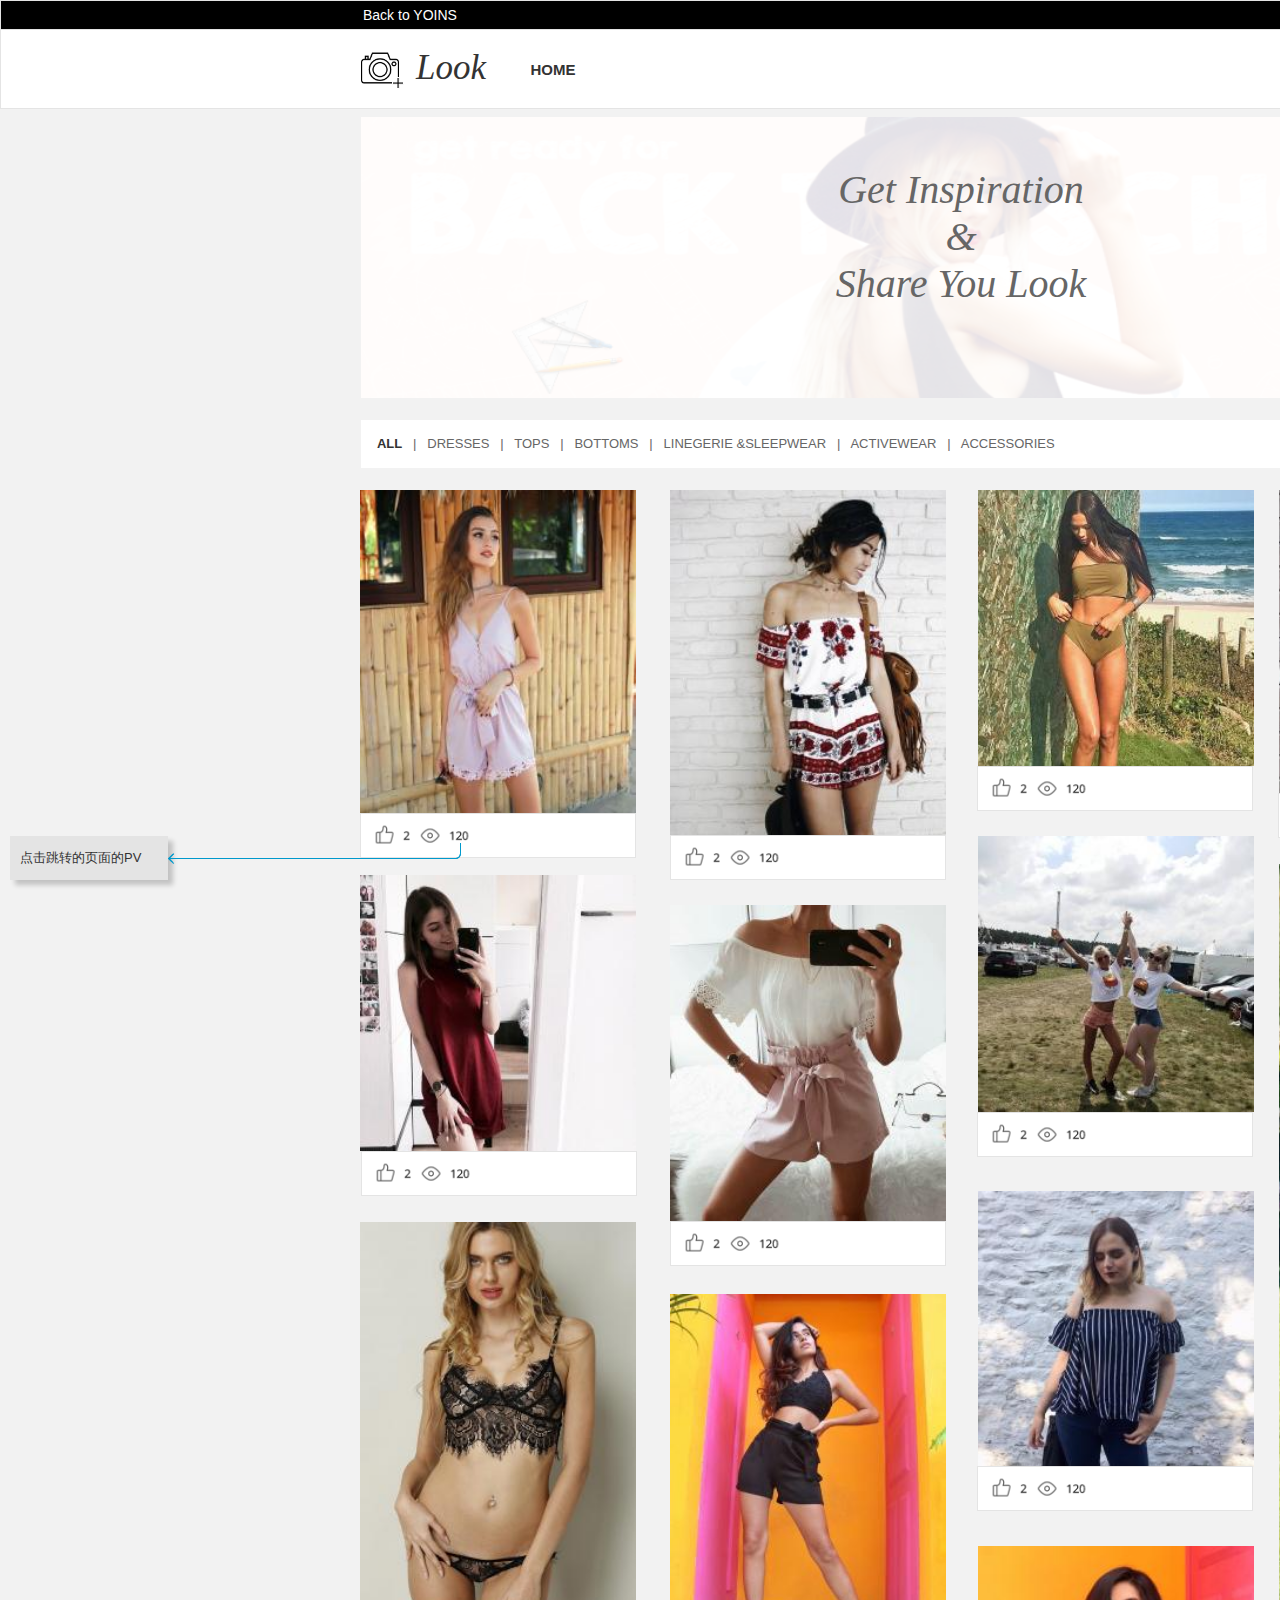
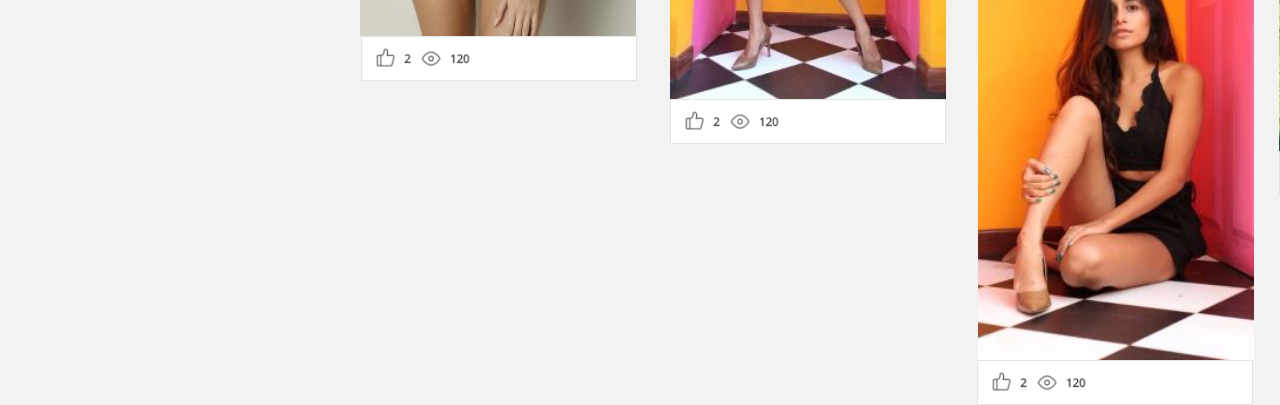
==== commit 0117a6e7: "share原型（设计师）" ====
--- a/index.html
+++ b/index.html
@@ -50,66 +50,1622 @@
   <body>
     <div id="base" class="">
 
+      <!-- Unnamed (矩形) -->
+      <div id="u14" class="ax_default box_1 ax_default_hidden" style="display: none; visibility: hidden">
+        <div id="u14_div" class=""></div>
+        <!-- Unnamed () -->
+        <div id="u15" class="text" style="display: none; visibility: hidden">
+          <p><span></span></p>
+        </div>
+      </div>
+
+      <!-- Unnamed (组合) -->
+      <div id="u16" class="ax_default">
+
+        <!-- Unnamed (组合) -->
+        <div id="u17" class="ax_default">
+
+          <!-- Unnamed (图片) -->
+          <div id="u18" class="ax_default _图片">
+            <img id="u18_img" class="img " src="images/index/u18.jpg"/>
+            <!-- Unnamed () -->
+            <div id="u19" class="text" style="display: none; visibility: hidden">
+              <p><span></span></p>
+            </div>
+          </div>
+
+          <!-- Unnamed (图片) -->
+          <div id="u20" class="ax_default _图片">
+            <img id="u20_img" class="img " src="images/index/u20.jpg"/>
+            <!-- Unnamed () -->
+            <div id="u21" class="text" style="display: none; visibility: hidden">
+              <p><span></span></p>
+            </div>
+          </div>
+
+          <!-- Unnamed (图片) -->
+          <div id="u22" class="ax_default _图片">
+            <img id="u22_img" class="img " src="images/index/u22.jpg"/>
+            <!-- Unnamed () -->
+            <div id="u23" class="text" style="display: none; visibility: hidden">
+              <p><span></span></p>
+            </div>
+          </div>
+
+          <!-- Unnamed (图片) -->
+          <div id="u24" class="ax_default _图片">
+            <img id="u24_img" class="img " src="images/index/u24.jpg"/>
+            <!-- Unnamed () -->
+            <div id="u25" class="text" style="display: none; visibility: hidden">
+              <p><span></span></p>
+            </div>
+          </div>
+
+          <!-- Unnamed (图片) -->
+          <div id="u26" class="ax_default _图片">
+            <img id="u26_img" class="img " src="images/index/u26.jpg"/>
+            <!-- Unnamed () -->
+            <div id="u27" class="text" style="display: none; visibility: hidden">
+              <p><span></span></p>
+            </div>
+          </div>
+
+          <!-- Unnamed (图片) -->
+          <div id="u28" class="ax_default _图片">
+            <img id="u28_img" class="img " src="images/index/u28.jpg"/>
+            <!-- Unnamed () -->
+            <div id="u29" class="text" style="display: none; visibility: hidden">
+              <p><span></span></p>
+            </div>
+          </div>
+
+          <!-- Unnamed (图片) -->
+          <div id="u30" class="ax_default _图片">
+            <img id="u30_img" class="img " src="images/index/u30.jpg"/>
+            <!-- Unnamed () -->
+            <div id="u31" class="text" style="display: none; visibility: hidden">
+              <p><span></span></p>
+            </div>
+          </div>
+
+          <!-- Unnamed (图片) -->
+          <div id="u32" class="ax_default _图片">
+            <img id="u32_img" class="img " src="images/index/u32.jpg"/>
+            <!-- Unnamed () -->
+            <div id="u33" class="text" style="display: none; visibility: hidden">
+              <p><span></span></p>
+            </div>
+          </div>
+
+          <!-- Unnamed (图片) -->
+          <div id="u34" class="ax_default _图片">
+            <img id="u34_img" class="img " src="images/index/u34.jpg"/>
+            <!-- Unnamed () -->
+            <div id="u35" class="text" style="display: none; visibility: hidden">
+              <p><span></span></p>
+            </div>
+          </div>
+
+          <!-- Unnamed (图片) -->
+          <div id="u36" class="ax_default _图片">
+            <img id="u36_img" class="img " src="images/index/u36.jpg"/>
+            <!-- Unnamed () -->
+            <div id="u37" class="text" style="display: none; visibility: hidden">
+              <p><span></span></p>
+            </div>
+          </div>
+
+          <!-- Unnamed (图片) -->
+          <div id="u38" class="ax_default _图片">
+            <img id="u38_img" class="img " src="images/index/u38.jpg"/>
+            <!-- Unnamed () -->
+            <div id="u39" class="text" style="display: none; visibility: hidden">
+              <p><span></span></p>
+            </div>
+          </div>
+
+          <!-- Unnamed (图片) -->
+          <div id="u40" class="ax_default _图片">
+            <img id="u40_img" class="img " src="images/index/u40.png"/>
+            <!-- Unnamed () -->
+            <div id="u41" class="text" style="display: none; visibility: hidden">
+              <p><span></span></p>
+            </div>
+          </div>
+
+          <!-- Unnamed (share look 点赞2) -->
+
+          <!-- Unnamed (组合) -->
+          <div id="u43" class="ax_default">
+
+            <!-- Unnamed (矩形) -->
+            <div id="u44" class="ax_default box_1">
+              <div id="u44_div" class=""></div>
+              <!-- Unnamed () -->
+              <div id="u45" class="text" style="display: none; visibility: hidden">
+                <p><span></span></p>
+              </div>
+            </div>
+
+            <!-- Unnamed (组合) -->
+            <div id="u46" class="ax_default">
+
+              <!-- Unnamed (图片) -->
+              <div id="u47" class="ax_default _图片">
+                <img id="u47_img" class="img " src="images/index/u47.png"/>
+                <!-- Unnamed () -->
+                <div id="u48" class="text" style="display: none; visibility: hidden">
+                  <p><span></span></p>
+                </div>
+              </div>
+
+              <!-- Unnamed (图片) -->
+              <div id="u49" class="ax_default _图片">
+                <img id="u49_img" class="img " src="images/index/u49.png"/>
+                <!-- Unnamed () -->
+                <div id="u50" class="text" style="display: none; visibility: hidden">
+                  <p><span></span></p>
+                </div>
+              </div>
+            </div>
+          </div>
+
+          <!-- Unnamed (share look 点赞2) -->
+
+          <!-- Unnamed (组合) -->
+          <div id="u52" class="ax_default">
+
+            <!-- Unnamed (矩形) -->
+            <div id="u53" class="ax_default box_1">
+              <div id="u53_div" class=""></div>
+              <!-- Unnamed () -->
+              <div id="u54" class="text" style="display: none; visibility: hidden">
+                <p><span></span></p>
+              </div>
+            </div>
+
+            <!-- Unnamed (组合) -->
+            <div id="u55" class="ax_default">
+
+              <!-- Unnamed (图片) -->
+              <div id="u56" class="ax_default _图片">
+                <img id="u56_img" class="img " src="images/index/u47.png"/>
+                <!-- Unnamed () -->
+                <div id="u57" class="text" style="display: none; visibility: hidden">
+                  <p><span></span></p>
+                </div>
+              </div>
+
+              <!-- Unnamed (图片) -->
+              <div id="u58" class="ax_default _图片">
+                <img id="u58_img" class="img " src="images/index/u49.png"/>
+                <!-- Unnamed () -->
+                <div id="u59" class="text" style="display: none; visibility: hidden">
+                  <p><span></span></p>
+                </div>
+              </div>
+            </div>
+          </div>
+
+          <!-- Unnamed (share look 点赞2) -->
+
+          <!-- Unnamed (组合) -->
+          <div id="u61" class="ax_default">
+
+            <!-- Unnamed (矩形) -->
+            <div id="u62" class="ax_default box_1">
+              <div id="u62_div" class=""></div>
+              <!-- Unnamed () -->
+              <div id="u63" class="text" style="display: none; visibility: hidden">
+                <p><span></span></p>
+              </div>
+            </div>
+
+            <!-- Unnamed (组合) -->
+            <div id="u64" class="ax_default">
+
+              <!-- Unnamed (图片) -->
+              <div id="u65" class="ax_default _图片">
+                <img id="u65_img" class="img " src="images/index/u47.png"/>
+                <!-- Unnamed () -->
+                <div id="u66" class="text" style="display: none; visibility: hidden">
+                  <p><span></span></p>
+                </div>
+              </div>
+
+              <!-- Unnamed (图片) -->
+              <div id="u67" class="ax_default _图片">
+                <img id="u67_img" class="img " src="images/index/u49.png"/>
+                <!-- Unnamed () -->
+                <div id="u68" class="text" style="display: none; visibility: hidden">
+                  <p><span></span></p>
+                </div>
+              </div>
+            </div>
+          </div>
+
+          <!-- Unnamed (share look 点赞2) -->
+
+          <!-- Unnamed (组合) -->
+          <div id="u70" class="ax_default">
+
+            <!-- Unnamed (矩形) -->
+            <div id="u71" class="ax_default box_1">
+              <div id="u71_div" class=""></div>
+              <!-- Unnamed () -->
+              <div id="u72" class="text" style="display: none; visibility: hidden">
+                <p><span></span></p>
+              </div>
+            </div>
+
+            <!-- Unnamed (组合) -->
+            <div id="u73" class="ax_default">
+
+              <!-- Unnamed (图片) -->
+              <div id="u74" class="ax_default _图片">
+                <img id="u74_img" class="img " src="images/index/u47.png"/>
+                <!-- Unnamed () -->
+                <div id="u75" class="text" style="display: none; visibility: hidden">
+                  <p><span></span></p>
+                </div>
+              </div>
+
+              <!-- Unnamed (图片) -->
+              <div id="u76" class="ax_default _图片">
+                <img id="u76_img" class="img " src="images/index/u49.png"/>
+                <!-- Unnamed () -->
+                <div id="u77" class="text" style="display: none; visibility: hidden">
+                  <p><span></span></p>
+                </div>
+              </div>
+            </div>
+          </div>
+
+          <!-- Unnamed (share look 点赞2) -->
+
+          <!-- Unnamed (组合) -->
+          <div id="u79" class="ax_default">
+
+            <!-- Unnamed (矩形) -->
+            <div id="u80" class="ax_default box_1">
+              <div id="u80_div" class=""></div>
+              <!-- Unnamed () -->
+              <div id="u81" class="text" style="display: none; visibility: hidden">
+                <p><span></span></p>
+              </div>
+            </div>
+
+            <!-- Unnamed (组合) -->
+            <div id="u82" class="ax_default">
+
+              <!-- Unnamed (图片) -->
+              <div id="u83" class="ax_default _图片">
+                <img id="u83_img" class="img " src="images/index/u47.png"/>
+                <!-- Unnamed () -->
+                <div id="u84" class="text" style="display: none; visibility: hidden">
+                  <p><span></span></p>
+                </div>
+              </div>
+
+              <!-- Unnamed (图片) -->
+              <div id="u85" class="ax_default _图片">
+                <img id="u85_img" class="img " src="images/index/u49.png"/>
+                <!-- Unnamed () -->
+                <div id="u86" class="text" style="display: none; visibility: hidden">
+                  <p><span></span></p>
+                </div>
+              </div>
+            </div>
+          </div>
+
+          <!-- Unnamed (share look 点赞2) -->
+
+          <!-- Unnamed (组合) -->
+          <div id="u88" class="ax_default">
+
+            <!-- Unnamed (矩形) -->
+            <div id="u89" class="ax_default box_1">
+              <div id="u89_div" class=""></div>
+              <!-- Unnamed () -->
+              <div id="u90" class="text" style="display: none; visibility: hidden">
+                <p><span></span></p>
+              </div>
+            </div>
+
+            <!-- Unnamed (组合) -->
+            <div id="u91" class="ax_default">
+
+              <!-- Unnamed (图片) -->
+              <div id="u92" class="ax_default _图片">
+                <img id="u92_img" class="img " src="images/index/u47.png"/>
+                <!-- Unnamed () -->
+                <div id="u93" class="text" style="display: none; visibility: hidden">
+                  <p><span></span></p>
+                </div>
+              </div>
+
+              <!-- Unnamed (图片) -->
+              <div id="u94" class="ax_default _图片">
+                <img id="u94_img" class="img " src="images/index/u49.png"/>
+                <!-- Unnamed () -->
+                <div id="u95" class="text" style="display: none; visibility: hidden">
+                  <p><span></span></p>
+                </div>
+              </div>
+            </div>
+          </div>
+
+          <!-- Unnamed (share look 点赞2) -->
+
+          <!-- Unnamed (组合) -->
+          <div id="u97" class="ax_default">
+
+            <!-- Unnamed (矩形) -->
+            <div id="u98" class="ax_default box_1">
+              <div id="u98_div" class=""></div>
+              <!-- Unnamed () -->
+              <div id="u99" class="text" style="display: none; visibility: hidden">
+                <p><span></span></p>
+              </div>
+            </div>
+
+            <!-- Unnamed (组合) -->
+            <div id="u100" class="ax_default">
+
+              <!-- Unnamed (图片) -->
+              <div id="u101" class="ax_default _图片">
+                <img id="u101_img" class="img " src="images/index/u47.png"/>
+                <!-- Unnamed () -->
+                <div id="u102" class="text" style="display: none; visibility: hidden">
+                  <p><span></span></p>
+                </div>
+              </div>
+
+              <!-- Unnamed (图片) -->
+              <div id="u103" class="ax_default _图片">
+                <img id="u103_img" class="img " src="images/index/u49.png"/>
+                <!-- Unnamed () -->
+                <div id="u104" class="text" style="display: none; visibility: hidden">
+                  <p><span></span></p>
+                </div>
+              </div>
+            </div>
+          </div>
+
+          <!-- Unnamed (share look 点赞2) -->
+
+          <!-- Unnamed (组合) -->
+          <div id="u106" class="ax_default">
+
+            <!-- Unnamed (矩形) -->
+            <div id="u107" class="ax_default box_1">
+              <div id="u107_div" class=""></div>
+              <!-- Unnamed () -->
+              <div id="u108" class="text" style="display: none; visibility: hidden">
+                <p><span></span></p>
+              </div>
+            </div>
+
+            <!-- Unnamed (组合) -->
+            <div id="u109" class="ax_default">
+
+              <!-- Unnamed (图片) -->
+              <div id="u110" class="ax_default _图片">
+                <img id="u110_img" class="img " src="images/index/u47.png"/>
+                <!-- Unnamed () -->
+                <div id="u111" class="text" style="display: none; visibility: hidden">
+                  <p><span></span></p>
+                </div>
+              </div>
+
+              <!-- Unnamed (图片) -->
+              <div id="u112" class="ax_default _图片">
+                <img id="u112_img" class="img " src="images/index/u49.png"/>
+                <!-- Unnamed () -->
+                <div id="u113" class="text" style="display: none; visibility: hidden">
+                  <p><span></span></p>
+                </div>
+              </div>
+            </div>
+          </div>
+
+          <!-- Unnamed (share look 点赞2) -->
+
+          <!-- Unnamed (组合) -->
+          <div id="u115" class="ax_default">
+
+            <!-- Unnamed (矩形) -->
+            <div id="u116" class="ax_default box_1">
+              <div id="u116_div" class=""></div>
+              <!-- Unnamed () -->
+              <div id="u117" class="text" style="display: none; visibility: hidden">
+                <p><span></span></p>
+              </div>
+            </div>
+
+            <!-- Unnamed (组合) -->
+            <div id="u118" class="ax_default">
+
+              <!-- Unnamed (图片) -->
+              <div id="u119" class="ax_default _图片">
+                <img id="u119_img" class="img " src="images/index/u47.png"/>
+                <!-- Unnamed () -->
+                <div id="u120" class="text" style="display: none; visibility: hidden">
+                  <p><span></span></p>
+                </div>
+              </div>
+
+              <!-- Unnamed (图片) -->
+              <div id="u121" class="ax_default _图片">
+                <img id="u121_img" class="img " src="images/index/u49.png"/>
+                <!-- Unnamed () -->
+                <div id="u122" class="text" style="display: none; visibility: hidden">
+                  <p><span></span></p>
+                </div>
+              </div>
+            </div>
+          </div>
+
+          <!-- Unnamed (share look 点赞2) -->
+
+          <!-- Unnamed (组合) -->
+          <div id="u124" class="ax_default">
+
+            <!-- Unnamed (矩形) -->
+            <div id="u125" class="ax_default box_1">
+              <div id="u125_div" class=""></div>
+              <!-- Unnamed () -->
+              <div id="u126" class="text" style="display: none; visibility: hidden">
+                <p><span></span></p>
+              </div>
+            </div>
+
+            <!-- Unnamed (组合) -->
+            <div id="u127" class="ax_default">
+
+              <!-- Unnamed (图片) -->
+              <div id="u128" class="ax_default _图片">
+                <img id="u128_img" class="img " src="images/index/u47.png"/>
+                <!-- Unnamed () -->
+                <div id="u129" class="text" style="display: none; visibility: hidden">
+                  <p><span></span></p>
+                </div>
+              </div>
+
+              <!-- Unnamed (图片) -->
+              <div id="u130" class="ax_default _图片">
+                <img id="u130_img" class="img " src="images/index/u49.png"/>
+                <!-- Unnamed () -->
+                <div id="u131" class="text" style="display: none; visibility: hidden">
+                  <p><span></span></p>
+                </div>
+              </div>
+            </div>
+          </div>
+
+          <!-- Unnamed (share look 点赞2) -->
+
+          <!-- Unnamed (组合) -->
+          <div id="u133" class="ax_default">
+
+            <!-- Unnamed (矩形) -->
+            <div id="u134" class="ax_default box_1">
+              <div id="u134_div" class=""></div>
+              <!-- Unnamed () -->
+              <div id="u135" class="text" style="display: none; visibility: hidden">
+                <p><span></span></p>
+              </div>
+            </div>
+
+            <!-- Unnamed (组合) -->
+            <div id="u136" class="ax_default">
+
+              <!-- Unnamed (图片) -->
+              <div id="u137" class="ax_default _图片">
+                <img id="u137_img" class="img " src="images/index/u47.png"/>
+                <!-- Unnamed () -->
+                <div id="u138" class="text" style="display: none; visibility: hidden">
+                  <p><span></span></p>
+                </div>
+              </div>
+
+              <!-- Unnamed (图片) -->
+              <div id="u139" class="ax_default _图片">
+                <img id="u139_img" class="img " src="images/index/u49.png"/>
+                <!-- Unnamed () -->
+                <div id="u140" class="text" style="display: none; visibility: hidden">
+                  <p><span></span></p>
+                </div>
+              </div>
+            </div>
+          </div>
+
+          <!-- Unnamed (share look 点赞2) -->
+
+          <!-- Unnamed (组合) -->
+          <div id="u142" class="ax_default">
+
+            <!-- Unnamed (矩形) -->
+            <div id="u143" class="ax_default box_1">
+              <div id="u143_div" class=""></div>
+              <!-- Unnamed () -->
+              <div id="u144" class="text" style="display: none; visibility: hidden">
+                <p><span></span></p>
+              </div>
+            </div>
+
+            <!-- Unnamed (组合) -->
+            <div id="u145" class="ax_default">
+
+              <!-- Unnamed (图片) -->
+              <div id="u146" class="ax_default _图片">
+                <img id="u146_img" class="img " src="images/index/u47.png"/>
+                <!-- Unnamed () -->
+                <div id="u147" class="text" style="display: none; visibility: hidden">
+                  <p><span></span></p>
+                </div>
+              </div>
+
+              <!-- Unnamed (图片) -->
+              <div id="u148" class="ax_default _图片">
+                <img id="u148_img" class="img " src="images/index/u49.png"/>
+                <!-- Unnamed () -->
+                <div id="u149" class="text" style="display: none; visibility: hidden">
+                  <p><span></span></p>
+                </div>
+              </div>
+            </div>
+          </div>
+        </div>
+      </div>
+
+      <!-- Unnamed (矩形) -->
+      <div id="u150" class="ax_default box_1">
+        <div id="u150_div" class=""></div>
+        <!-- Unnamed () -->
+        <div id="u151" class="text" style="display: none; visibility: hidden">
+          <p><span></span></p>
+        </div>
+      </div>
+
+      <!-- Unnamed (矩形) -->
+      <div id="u152" class="ax_default box_1">
+        <div id="u152_div" class=""></div>
+        <!-- Unnamed () -->
+        <div id="u153" class="text" style="visibility: visible;">
+          <p><span>Look</span></p>
+        </div>
+      </div>
+
+      <!-- Unnamed (矩形) -->
+      <div id="u154" class="ax_default box_1">
+        <div id="u154_div" class=""></div>
+        <!-- Unnamed () -->
+        <div id="u155" class="text" style="display: none; visibility: hidden">
+          <p><span></span></p>
+        </div>
+      </div>
+
+      <!-- Unnamed (矩形) -->
+      <div id="u156" class="ax_default box_1">
+        <div id="u156_div" class=""></div>
+        <!-- Unnamed () -->
+        <div id="u157" class="text" style="visibility: visible;">
+          <p><span>Back to YOINS</span></p>
+        </div>
+      </div>
+
+      <!-- Unnamed (矩形) -->
+      <div id="u158" class="ax_default box_1">
+        <div id="u158_div" class=""></div>
+        <!-- Unnamed () -->
+        <div id="u159" class="text" style="visibility: visible;">
+          <p><span>UPLOAD</span></p>
+        </div>
+      </div>
+
+      <!-- Unnamed (组合) -->
+      <div id="u160" class="ax_default">
+
+        <!-- Unnamed (图片) -->
+        <div id="u161" class="ax_default _图片">
+          <img id="u161_img" class="img " src="images/index/u161.png"/>
+          <!-- Unnamed () -->
+          <div id="u162" class="text" style="display: none; visibility: hidden">
+            <p><span></span></p>
+          </div>
+        </div>
+
+        <!-- Unnamed (十字形) -->
+        <div id="u163" class="ax_default box_1">
+          <img id="u163_img" class="img " src="images/index/u163.png"/>
+          <!-- Unnamed () -->
+          <div id="u164" class="text" style="display: none; visibility: hidden">
+            <p><span></span></p>
+          </div>
+        </div>
+      </div>
+
+      <!-- Unnamed (十字形) -->
+      <div id="u165" class="ax_default box_1">
+        <img id="u165_img" class="img " src="images/index/u165.png"/>
+        <!-- Unnamed () -->
+        <div id="u166" class="text" style="display: none; visibility: hidden">
+          <p><span></span></p>
+        </div>
+      </div>
+
       <!-- Unnamed (图片) -->
-      <div id="u0" class="ax_default _图片">
-        <img id="u0_img" class="img " src="images/index/u0.jpg"/>
-        <!-- Unnamed () -->
-        <div id="u1" class="text" style="display: none; visibility: hidden">
-          <p><span></span></p>
-        </div>
-      </div>
-
-      <!-- Unnamed (矩形) -->
-      <div id="u2" class="ax_default box_1">
-        <div id="u2_div" class=""></div>
-        <!-- Unnamed () -->
-        <div id="u3" class="text" style="visibility: visible;">
-          <p><span>YOINS首页</span></p>
-        </div>
-      </div>
-
-      <!-- Unnamed (矩形) -->
-      <div id="u4" class="ax_default box_1">
-        <div id="u4_div" class=""></div>
-        <!-- Unnamed () -->
-        <div id="u5" class="text" style="visibility: visible;">
-          <p><span>SHARE YOUR LOOK</span></p>
-        </div>
-      </div>
-
-      <!-- Unnamed (矩形) -->
-      <div id="u6" class="ax_default sticky_2 ax_default_hidden" style="display: none; visibility: hidden">
-        <div id="u6_div" class=""></div>
-        <!-- Unnamed () -->
-        <div id="u7" class="text" style="visibility: visible;">
-          <p><span>点击标题进入share首页</span></p>
-        </div>
-      </div>
-
-      <!-- Unnamed (矩形) -->
-      <div id="u8" class="ax_default sticky_2 ax_default_hidden" style="display: none; visibility: hidden">
-        <div id="u8_div" class=""></div>
-        <!-- Unnamed () -->
-        <div id="u9" class="text" style="visibility: visible;">
-          <p><span>点击图片进入图片详情页</span></p>
-        </div>
-      </div>
-
-      <!-- Unnamed (矩形) -->
-      <div id="u10" class="ax_default box_1">
-        <div id="u10_div" class=""></div>
-        <!-- Unnamed () -->
-        <div id="u11" class="text" style="display: none; visibility: hidden">
+      <div id="u167" class="ax_default _图片">
+        <img id="u167_img" class="img " src="images/index/u167.png"/>
+        <!-- Unnamed () -->
+        <div id="u168" class="text" style="display: none; visibility: hidden">
+          <p><span></span></p>
+        </div>
+      </div>
+
+      <!-- Unnamed (矩形) -->
+      <div id="u169" class="ax_default box_1">
+        <div id="u169_div" class=""></div>
+        <!-- Unnamed () -->
+        <div id="u170" class="text" style="visibility: visible;">
+          <p><span>HOME</span></p>
+        </div>
+      </div>
+
+      <!-- Unnamed (矩形) -->
+      <div id="u171" class="ax_default box_1">
+        <div id="u171_div" class=""></div>
+        <!-- Unnamed () -->
+        <div id="u172" class="text" style="display: none; visibility: hidden">
           <p><span></span></p>
         </div>
       </div>
 
       <!-- Unnamed (图片) -->
-      <div id="u12" class="ax_default _图片">
-        <img id="u12_img" class="img " src="images/index/u12.png"/>
-        <!-- Unnamed () -->
-        <div id="u13" class="text" style="display: none; visibility: hidden">
-          <p><span></span></p>
+      <div id="u173" class="ax_default _图片">
+        <img id="u173_img" class="img " src="images/index/u161.png"/>
+        <!-- Unnamed () -->
+        <div id="u174" class="text" style="display: none; visibility: hidden">
+          <p><span></span></p>
+        </div>
+      </div>
+
+      <!-- Unnamed (十字形) -->
+      <div id="u175" class="ax_default box_1">
+        <img id="u175_img" class="img " src="images/index/u175.png"/>
+        <!-- Unnamed () -->
+        <div id="u176" class="text" style="display: none; visibility: hidden">
+          <p><span></span></p>
+        </div>
+      </div>
+
+      <!-- Unnamed (图片) -->
+      <div id="u177" class="ax_default _图片">
+        <img id="u177_img" class="img " src="images/index/u177.png"/>
+        <!-- Unnamed () -->
+        <div id="u178" class="text" style="display: none; visibility: hidden">
+          <p><span></span></p>
+        </div>
+      </div>
+
+      <!-- Unnamed (组合) -->
+      <div id="u179" class="ax_default">
+
+        <!-- Unnamed (矩形) -->
+        <div id="u180" class="ax_default box_1">
+          <div id="u180_div" class=""></div>
+          <!-- Unnamed () -->
+          <div id="u181" class="text" style="visibility: visible;">
+            <p><span style="color:#666666;">&nbsp;&nbsp; </span></p><p><span style="color:#666666;">Get Inspiration </span></p><p><span style="color:#666666;">&amp; </span></p><p><span style="color:#666666;">Share You Look</span></p><p><span>&nbsp;</span></p>
+          </div>
+        </div>
+      </div>
+
+      <!-- Unnamed (矩形) -->
+      <div id="u182" class="ax_default box_1">
+        <div id="u182_div" class=""></div>
+        <!-- Unnamed () -->
+        <div id="u183" class="text" style="visibility: visible;">
+          <p><span style="font-family:'Arial Black', 'Arial Normal', 'Arial';font-weight:900;">&nbsp;&nbsp;&nbsp; ALL</span><span style="font-family:'Arial Normal', 'Arial';font-weight:400;color:#666666;">&nbsp;&nbsp; |&nbsp;&nbsp; DRESSES&nbsp;&nbsp; |&nbsp;&nbsp; TOPS&nbsp;&nbsp; |&nbsp;&nbsp; BOTTOMS&nbsp;&nbsp; |&nbsp;&nbsp; LINEGERIE &amp;SLEEPWEAR&nbsp;&nbsp; |&nbsp;&nbsp; ACTIVEWEAR&nbsp;&nbsp; |&nbsp;&nbsp; ACCESSORIES</span></p>
+        </div>
+      </div>
+
+      <!-- Unnamed (矩形) -->
+      <div id="u184" class="ax_default box_1">
+        <div id="u184_div" class=""></div>
+        <!-- Unnamed () -->
+        <div id="u185" class="text" style="visibility: visible;">
+          <p><span style="font-family:'Arial Normal', 'Arial';font-weight:400;color:#666666;">Sort by :&nbsp; </span><span style="font-family:'Arial Negreta', 'Arial Normal', 'Arial';font-weight:700;">Latest</span><span style="font-family:'Arial Normal', 'Arial';font-weight:400;color:#666666;">&nbsp;&nbsp; | Hot&nbsp; &nbsp; </span></p>
+        </div>
+      </div>
+
+      <!-- Unnamed (矩形) -->
+      <div id="u186" class="ax_default sticky_2">
+        <div id="u186_div" class=""></div>
+        <!-- Unnamed () -->
+        <div id="u187" class="text" style="visibility: visible;">
+          <p><span>点击跳转的页面的PV</span></p>
+        </div>
+      </div>
+
+      <!-- Unnamed (组合) -->
+      <div id="u188" class="ax_default ax_default_hidden" style="display: none; visibility: hidden">
+
+        <!-- Unnamed (图片) -->
+        <div id="u189" class="ax_default _图片">
+          <img id="u189_img" class="img " src="images/index/u18.jpg"/>
+          <!-- Unnamed () -->
+          <div id="u190" class="text" style="display: none; visibility: hidden">
+            <p><span></span></p>
+          </div>
+        </div>
+
+        <!-- Unnamed (图片) -->
+        <div id="u191" class="ax_default _图片">
+          <img id="u191_img" class="img " src="images/index/u20.jpg"/>
+          <!-- Unnamed () -->
+          <div id="u192" class="text" style="display: none; visibility: hidden">
+            <p><span></span></p>
+          </div>
+        </div>
+
+        <!-- Unnamed (图片) -->
+        <div id="u193" class="ax_default _图片">
+          <img id="u193_img" class="img " src="images/index/u22.jpg"/>
+          <!-- Unnamed () -->
+          <div id="u194" class="text" style="display: none; visibility: hidden">
+            <p><span></span></p>
+          </div>
+        </div>
+
+        <!-- Unnamed (图片) -->
+        <div id="u195" class="ax_default _图片">
+          <img id="u195_img" class="img " src="images/index/u24.jpg"/>
+          <!-- Unnamed () -->
+          <div id="u196" class="text" style="display: none; visibility: hidden">
+            <p><span></span></p>
+          </div>
+        </div>
+
+        <!-- Unnamed (图片) -->
+        <div id="u197" class="ax_default _图片">
+          <img id="u197_img" class="img " src="images/index/u26.jpg"/>
+          <!-- Unnamed () -->
+          <div id="u198" class="text" style="display: none; visibility: hidden">
+            <p><span></span></p>
+          </div>
+        </div>
+
+        <!-- Unnamed (图片) -->
+        <div id="u199" class="ax_default _图片">
+          <img id="u199_img" class="img " src="images/index/u28.jpg"/>
+          <!-- Unnamed () -->
+          <div id="u200" class="text" style="display: none; visibility: hidden">
+            <p><span></span></p>
+          </div>
+        </div>
+
+        <!-- Unnamed (图片) -->
+        <div id="u201" class="ax_default _图片">
+          <img id="u201_img" class="img " src="images/index/u30.jpg"/>
+          <!-- Unnamed () -->
+          <div id="u202" class="text" style="display: none; visibility: hidden">
+            <p><span></span></p>
+          </div>
+        </div>
+
+        <!-- Unnamed (图片) -->
+        <div id="u203" class="ax_default _图片">
+          <img id="u203_img" class="img " src="images/index/u32.jpg"/>
+          <!-- Unnamed () -->
+          <div id="u204" class="text" style="display: none; visibility: hidden">
+            <p><span></span></p>
+          </div>
+        </div>
+
+        <!-- Unnamed (图片) -->
+        <div id="u205" class="ax_default _图片">
+          <img id="u205_img" class="img " src="images/index/u34.jpg"/>
+          <!-- Unnamed () -->
+          <div id="u206" class="text" style="display: none; visibility: hidden">
+            <p><span></span></p>
+          </div>
+        </div>
+
+        <!-- Unnamed (图片) -->
+        <div id="u207" class="ax_default _图片">
+          <img id="u207_img" class="img " src="images/index/u36.jpg"/>
+          <!-- Unnamed () -->
+          <div id="u208" class="text" style="display: none; visibility: hidden">
+            <p><span></span></p>
+          </div>
+        </div>
+
+        <!-- Unnamed (图片) -->
+        <div id="u209" class="ax_default _图片">
+          <img id="u209_img" class="img " src="images/index/u38.jpg"/>
+          <!-- Unnamed () -->
+          <div id="u210" class="text" style="display: none; visibility: hidden">
+            <p><span></span></p>
+          </div>
+        </div>
+
+        <!-- Unnamed (share look 点赞等) -->
+
+        <!-- Unnamed (组合) -->
+        <div id="u212" class="ax_default">
+
+          <!-- Unnamed (矩形) -->
+          <div id="u213" class="ax_default box_1">
+            <div id="u213_div" class=""></div>
+            <!-- Unnamed () -->
+            <div id="u214" class="text" style="display: none; visibility: hidden">
+              <p><span></span></p>
+            </div>
+          </div>
+
+          <!-- Unnamed (组合) -->
+          <div id="u215" class="ax_default">
+
+            <!-- Unnamed (图片) -->
+            <div id="u216" class="ax_default _图片">
+              <img id="u216_img" class="img " src="images/index/u47.png"/>
+              <!-- Unnamed () -->
+              <div id="u217" class="text" style="display: none; visibility: hidden">
+                <p><span></span></p>
+              </div>
+            </div>
+
+            <!-- Unnamed (图片) -->
+            <div id="u218" class="ax_default _图片">
+              <img id="u218_img" class="img " src="images/index/u49.png"/>
+              <!-- Unnamed () -->
+              <div id="u219" class="text" style="display: none; visibility: hidden">
+                <p><span></span></p>
+              </div>
+            </div>
+          </div>
+        </div>
+
+        <!-- Unnamed (share look 点赞等) -->
+
+        <!-- Unnamed (组合) -->
+        <div id="u221" class="ax_default">
+
+          <!-- Unnamed (矩形) -->
+          <div id="u222" class="ax_default box_1">
+            <div id="u222_div" class=""></div>
+            <!-- Unnamed () -->
+            <div id="u223" class="text" style="display: none; visibility: hidden">
+              <p><span></span></p>
+            </div>
+          </div>
+
+          <!-- Unnamed (组合) -->
+          <div id="u224" class="ax_default">
+
+            <!-- Unnamed (图片) -->
+            <div id="u225" class="ax_default _图片">
+              <img id="u225_img" class="img " src="images/index/u47.png"/>
+              <!-- Unnamed () -->
+              <div id="u226" class="text" style="display: none; visibility: hidden">
+                <p><span></span></p>
+              </div>
+            </div>
+
+            <!-- Unnamed (图片) -->
+            <div id="u227" class="ax_default _图片">
+              <img id="u227_img" class="img " src="images/index/u49.png"/>
+              <!-- Unnamed () -->
+              <div id="u228" class="text" style="display: none; visibility: hidden">
+                <p><span></span></p>
+              </div>
+            </div>
+          </div>
+        </div>
+
+        <!-- Unnamed (share look 点赞等) -->
+
+        <!-- Unnamed (组合) -->
+        <div id="u230" class="ax_default">
+
+          <!-- Unnamed (矩形) -->
+          <div id="u231" class="ax_default box_1">
+            <div id="u231_div" class=""></div>
+            <!-- Unnamed () -->
+            <div id="u232" class="text" style="display: none; visibility: hidden">
+              <p><span></span></p>
+            </div>
+          </div>
+
+          <!-- Unnamed (组合) -->
+          <div id="u233" class="ax_default">
+
+            <!-- Unnamed (图片) -->
+            <div id="u234" class="ax_default _图片">
+              <img id="u234_img" class="img " src="images/index/u47.png"/>
+              <!-- Unnamed () -->
+              <div id="u235" class="text" style="display: none; visibility: hidden">
+                <p><span></span></p>
+              </div>
+            </div>
+
+            <!-- Unnamed (图片) -->
+            <div id="u236" class="ax_default _图片">
+              <img id="u236_img" class="img " src="images/index/u49.png"/>
+              <!-- Unnamed () -->
+              <div id="u237" class="text" style="display: none; visibility: hidden">
+                <p><span></span></p>
+              </div>
+            </div>
+          </div>
+        </div>
+
+        <!-- Unnamed (share look 点赞等) -->
+
+        <!-- Unnamed (组合) -->
+        <div id="u239" class="ax_default">
+
+          <!-- Unnamed (矩形) -->
+          <div id="u240" class="ax_default box_1">
+            <div id="u240_div" class=""></div>
+            <!-- Unnamed () -->
+            <div id="u241" class="text" style="display: none; visibility: hidden">
+              <p><span></span></p>
+            </div>
+          </div>
+
+          <!-- Unnamed (组合) -->
+          <div id="u242" class="ax_default">
+
+            <!-- Unnamed (图片) -->
+            <div id="u243" class="ax_default _图片">
+              <img id="u243_img" class="img " src="images/index/u47.png"/>
+              <!-- Unnamed () -->
+              <div id="u244" class="text" style="display: none; visibility: hidden">
+                <p><span></span></p>
+              </div>
+            </div>
+
+            <!-- Unnamed (图片) -->
+            <div id="u245" class="ax_default _图片">
+              <img id="u245_img" class="img " src="images/index/u49.png"/>
+              <!-- Unnamed () -->
+              <div id="u246" class="text" style="display: none; visibility: hidden">
+                <p><span></span></p>
+              </div>
+            </div>
+          </div>
+        </div>
+
+        <!-- Unnamed (share look 点赞等) -->
+
+        <!-- Unnamed (组合) -->
+        <div id="u248" class="ax_default">
+
+          <!-- Unnamed (矩形) -->
+          <div id="u249" class="ax_default box_1">
+            <div id="u249_div" class=""></div>
+            <!-- Unnamed () -->
+            <div id="u250" class="text" style="display: none; visibility: hidden">
+              <p><span></span></p>
+            </div>
+          </div>
+
+          <!-- Unnamed (组合) -->
+          <div id="u251" class="ax_default">
+
+            <!-- Unnamed (图片) -->
+            <div id="u252" class="ax_default _图片">
+              <img id="u252_img" class="img " src="images/index/u47.png"/>
+              <!-- Unnamed () -->
+              <div id="u253" class="text" style="display: none; visibility: hidden">
+                <p><span></span></p>
+              </div>
+            </div>
+
+            <!-- Unnamed (图片) -->
+            <div id="u254" class="ax_default _图片">
+              <img id="u254_img" class="img " src="images/index/u49.png"/>
+              <!-- Unnamed () -->
+              <div id="u255" class="text" style="display: none; visibility: hidden">
+                <p><span></span></p>
+              </div>
+            </div>
+          </div>
+        </div>
+
+        <!-- Unnamed (share look 点赞等) -->
+
+        <!-- Unnamed (组合) -->
+        <div id="u257" class="ax_default">
+
+          <!-- Unnamed (矩形) -->
+          <div id="u258" class="ax_default box_1">
+            <div id="u258_div" class=""></div>
+            <!-- Unnamed () -->
+            <div id="u259" class="text" style="display: none; visibility: hidden">
+              <p><span></span></p>
+            </div>
+          </div>
+
+          <!-- Unnamed (组合) -->
+          <div id="u260" class="ax_default">
+
+            <!-- Unnamed (图片) -->
+            <div id="u261" class="ax_default _图片">
+              <img id="u261_img" class="img " src="images/index/u47.png"/>
+              <!-- Unnamed () -->
+              <div id="u262" class="text" style="display: none; visibility: hidden">
+                <p><span></span></p>
+              </div>
+            </div>
+
+            <!-- Unnamed (图片) -->
+            <div id="u263" class="ax_default _图片">
+              <img id="u263_img" class="img " src="images/index/u49.png"/>
+              <!-- Unnamed () -->
+              <div id="u264" class="text" style="display: none; visibility: hidden">
+                <p><span></span></p>
+              </div>
+            </div>
+          </div>
+        </div>
+
+        <!-- Unnamed (share look 点赞等) -->
+
+        <!-- Unnamed (组合) -->
+        <div id="u266" class="ax_default">
+
+          <!-- Unnamed (矩形) -->
+          <div id="u267" class="ax_default box_1">
+            <div id="u267_div" class=""></div>
+            <!-- Unnamed () -->
+            <div id="u268" class="text" style="display: none; visibility: hidden">
+              <p><span></span></p>
+            </div>
+          </div>
+
+          <!-- Unnamed (组合) -->
+          <div id="u269" class="ax_default">
+
+            <!-- Unnamed (图片) -->
+            <div id="u270" class="ax_default _图片">
+              <img id="u270_img" class="img " src="images/index/u47.png"/>
+              <!-- Unnamed () -->
+              <div id="u271" class="text" style="display: none; visibility: hidden">
+                <p><span></span></p>
+              </div>
+            </div>
+
+            <!-- Unnamed (图片) -->
+            <div id="u272" class="ax_default _图片">
+              <img id="u272_img" class="img " src="images/index/u49.png"/>
+              <!-- Unnamed () -->
+              <div id="u273" class="text" style="display: none; visibility: hidden">
+                <p><span></span></p>
+              </div>
+            </div>
+          </div>
+        </div>
+
+        <!-- Unnamed (share look 点赞等) -->
+
+        <!-- Unnamed (组合) -->
+        <div id="u275" class="ax_default">
+
+          <!-- Unnamed (矩形) -->
+          <div id="u276" class="ax_default box_1">
+            <div id="u276_div" class=""></div>
+            <!-- Unnamed () -->
+            <div id="u277" class="text" style="display: none; visibility: hidden">
+              <p><span></span></p>
+            </div>
+          </div>
+
+          <!-- Unnamed (组合) -->
+          <div id="u278" class="ax_default">
+
+            <!-- Unnamed (图片) -->
+            <div id="u279" class="ax_default _图片">
+              <img id="u279_img" class="img " src="images/index/u47.png"/>
+              <!-- Unnamed () -->
+              <div id="u280" class="text" style="display: none; visibility: hidden">
+                <p><span></span></p>
+              </div>
+            </div>
+
+            <!-- Unnamed (图片) -->
+            <div id="u281" class="ax_default _图片">
+              <img id="u281_img" class="img " src="images/index/u49.png"/>
+              <!-- Unnamed () -->
+              <div id="u282" class="text" style="display: none; visibility: hidden">
+                <p><span></span></p>
+              </div>
+            </div>
+          </div>
+        </div>
+
+        <!-- Unnamed (share look 点赞等) -->
+
+        <!-- Unnamed (组合) -->
+        <div id="u284" class="ax_default">
+
+          <!-- Unnamed (矩形) -->
+          <div id="u285" class="ax_default box_1">
+            <div id="u285_div" class=""></div>
+            <!-- Unnamed () -->
+            <div id="u286" class="text" style="display: none; visibility: hidden">
+              <p><span></span></p>
+            </div>
+          </div>
+
+          <!-- Unnamed (组合) -->
+          <div id="u287" class="ax_default">
+
+            <!-- Unnamed (图片) -->
+            <div id="u288" class="ax_default _图片">
+              <img id="u288_img" class="img " src="images/index/u47.png"/>
+              <!-- Unnamed () -->
+              <div id="u289" class="text" style="display: none; visibility: hidden">
+                <p><span></span></p>
+              </div>
+            </div>
+
+            <!-- Unnamed (图片) -->
+            <div id="u290" class="ax_default _图片">
+              <img id="u290_img" class="img " src="images/index/u49.png"/>
+              <!-- Unnamed () -->
+              <div id="u291" class="text" style="display: none; visibility: hidden">
+                <p><span></span></p>
+              </div>
+            </div>
+          </div>
+        </div>
+
+        <!-- Unnamed (share look 点赞等) -->
+
+        <!-- Unnamed (组合) -->
+        <div id="u293" class="ax_default">
+
+          <!-- Unnamed (矩形) -->
+          <div id="u294" class="ax_default box_1">
+            <div id="u294_div" class=""></div>
+            <!-- Unnamed () -->
+            <div id="u295" class="text" style="display: none; visibility: hidden">
+              <p><span></span></p>
+            </div>
+          </div>
+
+          <!-- Unnamed (组合) -->
+          <div id="u296" class="ax_default">
+
+            <!-- Unnamed (图片) -->
+            <div id="u297" class="ax_default _图片">
+              <img id="u297_img" class="img " src="images/index/u47.png"/>
+              <!-- Unnamed () -->
+              <div id="u298" class="text" style="display: none; visibility: hidden">
+                <p><span></span></p>
+              </div>
+            </div>
+
+            <!-- Unnamed (图片) -->
+            <div id="u299" class="ax_default _图片">
+              <img id="u299_img" class="img " src="images/index/u49.png"/>
+              <!-- Unnamed () -->
+              <div id="u300" class="text" style="display: none; visibility: hidden">
+                <p><span></span></p>
+              </div>
+            </div>
+          </div>
+        </div>
+
+        <!-- Unnamed (图片) -->
+        <div id="u301" class="ax_default _图片">
+          <img id="u301_img" class="img " src="images/index/u40.png"/>
+          <!-- Unnamed () -->
+          <div id="u302" class="text" style="display: none; visibility: hidden">
+            <p><span></span></p>
+          </div>
+        </div>
+
+        <!-- Unnamed (share look 点赞等) -->
+
+        <!-- Unnamed (组合) -->
+        <div id="u304" class="ax_default">
+
+          <!-- Unnamed (矩形) -->
+          <div id="u305" class="ax_default box_1">
+            <div id="u305_div" class=""></div>
+            <!-- Unnamed () -->
+            <div id="u306" class="text" style="display: none; visibility: hidden">
+              <p><span></span></p>
+            </div>
+          </div>
+
+          <!-- Unnamed (组合) -->
+          <div id="u307" class="ax_default">
+
+            <!-- Unnamed (图片) -->
+            <div id="u308" class="ax_default _图片">
+              <img id="u308_img" class="img " src="images/index/u47.png"/>
+              <!-- Unnamed () -->
+              <div id="u309" class="text" style="display: none; visibility: hidden">
+                <p><span></span></p>
+              </div>
+            </div>
+
+            <!-- Unnamed (图片) -->
+            <div id="u310" class="ax_default _图片">
+              <img id="u310_img" class="img " src="images/index/u49.png"/>
+              <!-- Unnamed () -->
+              <div id="u311" class="text" style="display: none; visibility: hidden">
+                <p><span></span></p>
+              </div>
+            </div>
+          </div>
+        </div>
+      </div>
+
+      <!-- Unnamed (矩形) -->
+      <div id="u312" class="ax_default box_1 ax_default_hidden" style="display: none; visibility: hidden">
+        <div id="u312_div" class=""></div>
+        <!-- Unnamed () -->
+        <div id="u313" class="text" style="display: none; visibility: hidden">
+          <p><span></span></p>
+        </div>
+      </div>
+
+      <!-- Unnamed (动态面板) -->
+      <div id="u314" class="ax_default ax_default_hidden" style="display: none; visibility: hidden">
+        <div id="u314_state0" class="panel_state" data-label="State1">
+          <div id="u314_state0_content" class="panel_state_content">
+
+            <!-- Unnamed (矩形) -->
+            <div id="u315" class="ax_default box_1">
+              <div id="u315_div" class=""></div>
+              <!-- Unnamed () -->
+              <div id="u316" class="text" style="visibility: visible;">
+                <p><span>Share Your Look</span></p>
+              </div>
+            </div>
+          </div>
+        </div>
+        <div id="u314_state1" class="panel_state" data-label="State2" style="display: none; visibility: hidden;">
+          <div id="u314_state1_content" class="panel_state_content">
+
+            <!-- Unnamed (矩形) -->
+            <div id="u317" class="ax_default box_1">
+              <div id="u317_div" class=""></div>
+              <!-- Unnamed () -->
+              <div id="u318" class="text" style="visibility: visible;">
+                <p><span>Inspiration</span></p>
+              </div>
+            </div>
+          </div>
+        </div>
+        <div id="u314_state2" class="panel_state" data-label="State3" style="display: none; visibility: hidden;">
+          <div id="u314_state2_content" class="panel_state_content">
+
+            <!-- Unnamed (矩形) -->
+            <div id="u319" class="ax_default box_1">
+              <div id="u319_div" class=""></div>
+              <!-- Unnamed () -->
+              <div id="u320" class="text" style="visibility: visible;">
+                <p><span>Share Your Look</span></p>
+              </div>
+            </div>
+          </div>
+        </div>
+        <div id="u314_state3" class="panel_state" data-label="State4" style="display: none; visibility: hidden;">
+          <div id="u314_state3_content" class="panel_state_content">
+
+            <!-- Unnamed (矩形) -->
+            <div id="u321" class="ax_default box_1">
+              <div id="u321_div" class=""></div>
+              <!-- Unnamed () -->
+              <div id="u322" class="text" style="visibility: visible;">
+                <p><span>Look</span></p>
+              </div>
+            </div>
+          </div>
+        </div>
+      </div>
+
+      <!-- Unnamed (矩形) -->
+      <div id="u323" class="ax_default box_1 ax_default_hidden" style="display: none; visibility: hidden">
+        <div id="u323_div" class=""></div>
+        <!-- Unnamed () -->
+        <div id="u324" class="text" style="display: none; visibility: hidden">
+          <p><span></span></p>
+        </div>
+      </div>
+
+      <!-- Unnamed (矩形) -->
+      <div id="u325" class="ax_default box_1 ax_default_hidden" style="display: none; visibility: hidden">
+        <div id="u325_div" class=""></div>
+        <!-- Unnamed () -->
+        <div id="u326" class="text" style="visibility: visible;">
+          <p><span>Back to YOINS</span></p>
+        </div>
+      </div>
+
+      <!-- Unnamed (矩形) -->
+      <div id="u327" class="ax_default box_1 ax_default_hidden" style="display: none; visibility: hidden">
+        <div id="u327_div" class=""></div>
+        <!-- Unnamed () -->
+        <div id="u328" class="text" style="visibility: visible;">
+          <p><span>Sign In</span></p>
+        </div>
+      </div>
+
+      <!-- Unnamed (矩形) -->
+      <div id="u329" class="ax_default box_1 ax_default_hidden" style="display: none; visibility: hidden">
+        <div id="u329_div" class=""></div>
+        <!-- Unnamed () -->
+        <div id="u330" class="text" style="visibility: visible;">
+          <p><span>UPLOAD</span></p>
+        </div>
+      </div>
+
+      <!-- Unnamed (组合) -->
+      <div id="u331" class="ax_default ax_default_hidden" style="display: none; visibility: hidden">
+
+        <!-- Unnamed (图片) -->
+        <div id="u332" class="ax_default _图片">
+          <img id="u332_img" class="img " src="images/index/u161.png"/>
+          <!-- Unnamed () -->
+          <div id="u333" class="text" style="display: none; visibility: hidden">
+            <p><span></span></p>
+          </div>
+        </div>
+
+        <!-- Unnamed (十字形) -->
+        <div id="u334" class="ax_default box_1">
+          <img id="u334_img" class="img " src="images/index/u163.png"/>
+          <!-- Unnamed () -->
+          <div id="u335" class="text" style="display: none; visibility: hidden">
+            <p><span></span></p>
+          </div>
+        </div>
+      </div>
+
+      <!-- Unnamed (十字形) -->
+      <div id="u336" class="ax_default box_1 ax_default_hidden" style="display: none; visibility: hidden">
+        <img id="u336_img" class="img " src="images/index/u336.png"/>
+        <!-- Unnamed () -->
+        <div id="u337" class="text" style="display: none; visibility: hidden">
+          <p><span></span></p>
+        </div>
+      </div>
+
+      <!-- Unnamed (图片) -->
+      <div id="u338" class="ax_default _图片 ax_default_hidden" style="display: none; visibility: hidden">
+        <img id="u338_img" class="img " src="images/index/u167.png"/>
+        <!-- Unnamed () -->
+        <div id="u339" class="text" style="display: none; visibility: hidden">
+          <p><span></span></p>
+        </div>
+      </div>
+
+      <!-- Unnamed (矩形) -->
+      <div id="u340" class="ax_default box_1 ax_default_hidden" style="display: none; visibility: hidden">
+        <div id="u340_div" class=""></div>
+        <!-- Unnamed () -->
+        <div id="u341" class="text" style="visibility: visible;">
+          <p><span>HOME</span></p>
+        </div>
+      </div>
+
+      <!-- Unnamed (矩形) -->
+      <div id="u342" class="ax_default box_1 ax_default_hidden" style="display: none; visibility: hidden">
+        <div id="u342_div" class=""></div>
+        <!-- Unnamed () -->
+        <div id="u343" class="text" style="visibility: visible;">
+          <p><span>THEME</span></p>
+        </div>
+      </div>
+
+      <!-- Unnamed (矩形) -->
+      <div id="u344" class="ax_default box_1 ax_default_hidden" style="display: none; visibility: hidden">
+        <div id="u344_div" class=""></div>
+        <!-- Unnamed () -->
+        <div id="u345" class="text" style="display: none; visibility: hidden">
+          <p><span></span></p>
+        </div>
+      </div>
+
+      <!-- Unnamed (图片) -->
+      <div id="u346" class="ax_default _图片 ax_default_hidden" style="display: none; visibility: hidden">
+        <img id="u346_img" class="img " src="images/index/u161.png"/>
+        <!-- Unnamed () -->
+        <div id="u347" class="text" style="display: none; visibility: hidden">
+          <p><span></span></p>
+        </div>
+      </div>
+
+      <!-- Unnamed (十字形) -->
+      <div id="u348" class="ax_default box_1 ax_default_hidden" style="display: none; visibility: hidden">
+        <img id="u348_img" class="img " src="images/index/u175.png"/>
+        <!-- Unnamed () -->
+        <div id="u349" class="text" style="display: none; visibility: hidden">
+          <p><span></span></p>
+        </div>
+      </div>
+
+      <!-- Unnamed (图片) -->
+      <div id="u350" class="ax_default _图片 ax_default_hidden" style="display: none; visibility: hidden">
+        <img id="u350_img" class="img " src="images/index/u177.png"/>
+        <!-- Unnamed () -->
+        <div id="u351" class="text" style="display: none; visibility: hidden">
+          <p><span></span></p>
+        </div>
+      </div>
+
+      <!-- Unnamed (组合) -->
+      <div id="u352" class="ax_default ax_default_hidden" style="display: none; visibility: hidden">
+
+        <!-- Unnamed (矩形) -->
+        <div id="u353" class="ax_default box_1">
+          <div id="u353_div" class=""></div>
+          <!-- Unnamed () -->
+          <div id="u354" class="text" style="visibility: visible;">
+            <p><span>&nbsp;&nbsp; </span></p><p><span>Get Inspiration </span></p><p><span>&amp; </span></p><p><span>Share You Look with </span></p><p><span>&nbsp;</span></p>
+          </div>
+        </div>
+      </div>
+
+      <!-- Unnamed (矩形) -->
+      <div id="u355" class="ax_default box_1 ax_default_hidden" style="display: none; visibility: hidden">
+        <div id="u355_div" class=""></div>
+        <!-- Unnamed () -->
+        <div id="u356" class="text" style="visibility: visible;">
+          <p><span style="font-family:'Arial Black', 'Arial Normal', 'Arial';font-weight:900;">&nbsp;&nbsp;&nbsp; ALL</span><span style="font-family:'Arial Normal', 'Arial';font-weight:400;">&nbsp;&nbsp; |&nbsp;&nbsp; DRESSES&nbsp;&nbsp; |&nbsp;&nbsp; TOPS&nbsp;&nbsp; |&nbsp;&nbsp; BOTTOMS&nbsp;&nbsp; |&nbsp;&nbsp; LINEGERIE &amp;SLEEPWEAR&nbsp;&nbsp; |&nbsp;&nbsp; ACTIVEWEAR&nbsp;&nbsp; |&nbsp;&nbsp; ACCESSORIES</span></p>
+        </div>
+      </div>
+
+      <!-- Unnamed (矩形) -->
+      <div id="u357" class="ax_default box_1 ax_default_hidden" style="display: none; visibility: hidden">
+        <div id="u357_div" class=""></div>
+        <!-- Unnamed () -->
+        <div id="u358" class="text" style="visibility: visible;">
+          <p><span>Sort by :&nbsp; Latest&nbsp;&nbsp; | Hot&nbsp; &nbsp; </span></p>
+        </div>
+      </div>
+
+      <!-- Unnamed (动态面板) -->
+      <div id="u359" class="ax_default">
+        <div id="u359_state0" class="panel_state" data-label="State1">
+          <div id="u359_state0_content" class="panel_state_content">
+
+            <!-- Unnamed (图片) -->
+            <div id="u360" class="ax_default _图片">
+              <img id="u360_img" class="img " src="images/index/u360.png"/>
+              <!-- Unnamed () -->
+              <div id="u361" class="text" style="display: none; visibility: hidden">
+                <p><span></span></p>
+              </div>
+            </div>
+          </div>
+        </div>
+      </div>
+
+      <!-- Unnamed (矩形) -->
+      <div id="u362" class="ax_default box_1">
+        <div id="u362_div" class=""></div>
+        <!-- Unnamed () -->
+        <div id="u363" class="text" style="visibility: visible;">
+          <p><span>2</span></p>
+        </div>
+      </div>
+
+      <!-- Unnamed (图片) -->
+      <div id="u364" class="ax_default _图片 ax_default_hidden" style="display: none; visibility: hidden">
+        <img id="u364_img" class="img " src="images/index/u364.png"/>
+        <!-- Unnamed () -->
+        <div id="u365" class="text" style="display: none; visibility: hidden">
+          <p><span></span></p>
+        </div>
+      </div>
+
+      <!-- Unnamed (图片) -->
+      <div id="u366" class="ax_default _图片 ax_default_hidden" style="display: none; visibility: hidden">
+        <img id="u366_img" class="img " src="images/index/u364.png"/>
+        <!-- Unnamed () -->
+        <div id="u367" class="text" style="display: none; visibility: hidden">
+          <p><span></span></p>
+        </div>
+      </div>
+
+      <!-- Unnamed (组合) -->
+      <div id="u368" class="ax_default ax_default_hidden" style="display: none; visibility: hidden">
+
+        <!-- Unnamed (组合) -->
+        <div id="u369" class="ax_default">
+
+          <!-- Unnamed (图片) -->
+          <div id="u370" class="ax_default _图片">
+            <img id="u370_img" class="img " src="images/index/u47.png"/>
+            <!-- Unnamed () -->
+            <div id="u371" class="text" style="display: none; visibility: hidden">
+              <p><span></span></p>
+            </div>
+          </div>
+
+          <!-- Unnamed (图片) -->
+          <div id="u372" class="ax_default _图片">
+            <img id="u372_img" class="img " src="images/index/u49.png"/>
+            <!-- Unnamed () -->
+            <div id="u373" class="text" style="display: none; visibility: hidden">
+              <p><span></span></p>
+            </div>
+          </div>
+        </div>
+      </div>
+
+      <!-- Unnamed (图片) -->
+      <div id="u374" class="ax_default _图片 ax_default_hidden" style="display: none; visibility: hidden">
+        <img id="u374_img" class="img " src="images/index/u374.png"/>
+        <!-- Unnamed () -->
+        <div id="u375" class="text" style="display: none; visibility: hidden">
+          <p><span></span></p>
+        </div>
+      </div>
+
+      <!-- Unnamed (占位符) -->
+      <div id="u376" class="ax_default placeholder ax_default_hidden" style="display: none; visibility: hidden">
+        <img id="u376_img" class="img " src="images/index/u376.png"/>
+        <!-- Unnamed () -->
+        <div id="u377" class="text" style="visibility: visible;">
+          <p><span>Share</span></p>
+        </div>
+      </div>
+
+      <!-- Unnamed (矩形) -->
+      <div id="u378" class="ax_default box_1 ax_default_hidden" style="display: none; visibility: hidden">
+        <div id="u378_div" class=""></div>
+        <!-- Unnamed () -->
+        <div id="u379" class="text" style="visibility: visible;">
+          <p><span>原有</span></p>
+        </div>
+      </div>
+
+      <!-- Unnamed (矩形) -->
+      <div id="u380" class="ax_default box_1 ax_default_hidden" style="display: none; visibility: hidden">
+        <div id="u380_div" class=""></div>
+        <!-- Unnamed () -->
+        <div id="u381" class="text" style="visibility: visible;">
+          <p><span>新版</span></p>
+        </div>
+      </div>
+
+      <!-- Unnamed (图片) -->
+      <div id="u382" class="ax_default _图片 ax_default_hidden" style="display: none; visibility: hidden">
+        <img id="u382_img" class="img " src="images/index/u382.png"/>
+        <!-- Unnamed () -->
+        <div id="u383" class="text" style="display: none; visibility: hidden">
+          <p><span></span></p>
+        </div>
+      </div>
+
+      <!-- Unnamed (连接线) -->
+      <div id="u384" class="ax_default _连接线">
+        <img id="u384_seg0" class="img " src="images/index/u384_seg0.png" alt="u384_seg0"/>
+        <img id="u384_seg1" class="img " src="images/index/u384_seg1.png" alt="u384_seg1"/>
+        <img id="u384_seg2" class="img " src="images/index/u384_seg2.png" alt="u384_seg2"/>
+        <!-- Unnamed () -->
+        <div id="u385" class="text" style="display: none; visibility: hidden">
+          <p><span></span></p>
+        </div>
+      </div>
+
+      <!-- Unnamed (矩形) -->
+      <div id="u386" class="ax_default box_1">
+        <div id="u386_div" class=""></div>
+        <!-- Unnamed () -->
+        <div id="u387" class="text" style="visibility: visible;">
+          <p><span>Sign in/Join</span></p>
         </div>
       </div>
     </div>
--- a/data/styles.css
+++ b/data/styles.css
@@ -68,6 +68,8 @@
 }
 .line {
 }
+.arrow {
+}
 .droplist {
   color:#000000;
   text-align:left;
--- a/files/index/styles.css
+++ b/files/index/styles.css
@@ -1,9 +1,10 @@
 ﻿body {
   margin:0px;
+  background-color:rgba(242, 242, 242, 1);
   background-image:none;
   position:static;
   left:auto;
-  width:1890px;
+  width:1920px;
   margin-left:0;
   margin-right:0;
   text-align:left;
@@ -12,34 +13,12 @@
   position:absolute;
   z-index:0;
 }
-#u0_img {
-  position:absolute;
-  left:0px;
-  top:0px;
-  width:926px;
-  height:608px;
-}
-#u0 {
-  position:absolute;
-  left:482px;
-  top:228px;
-  width:926px;
-  height:608px;
-}
-#u1 {
-  position:absolute;
-  left:2px;
-  top:296px;
-  width:922px;
-  visibility:hidden;
-  word-wrap:break-word;
-}
-#u2_div {
-  position:absolute;
-  left:0px;
-  top:0px;
-  width:1890px;
-  height:57px;
+#u14_div {
+  position:absolute;
+  left:0px;
+  top:0px;
+  width:588px;
+  height:417px;
   background:inherit;
   background-color:rgba(255, 255, 255, 1);
   border:none;
@@ -47,35 +26,1582 @@
   -moz-box-shadow:none;
   -webkit-box-shadow:none;
   box-shadow:none;
-  font-family:'微软雅黑';
+}
+#u14 {
+  position:absolute;
+  left:4018px;
+  top:474px;
+  width:588px;
+  height:417px;
+}
+#u15 {
+  position:absolute;
+  left:2px;
+  top:200px;
+  width:584px;
+  visibility:hidden;
+  word-wrap:break-word;
+}
+#u16 {
+  position:absolute;
+  left:0px;
+  top:0px;
+  width:0px;
+  height:0px;
+}
+#u17 {
+  position:absolute;
+  left:0px;
+  top:0px;
+  width:0px;
+  height:0px;
+}
+#u18_img {
+  position:absolute;
+  left:0px;
+  top:0px;
+  width:276px;
+  height:887px;
+}
+#u18 {
+  position:absolute;
+  left:1279px;
+  top:864px;
+  width:276px;
+  height:887px;
+  color:#999999;
+}
+#u19 {
+  position:absolute;
+  left:2px;
+  top:436px;
+  width:272px;
+  visibility:hidden;
+  word-wrap:break-word;
+}
+#u20_img {
+  position:absolute;
+  left:0px;
+  top:0px;
+  width:276px;
+  height:414px;
+}
+#u20 {
+  position:absolute;
+  left:978px;
+  top:1546px;
+  width:276px;
+  height:414px;
+  color:#999999;
+}
+#u21 {
+  position:absolute;
+  left:2px;
+  top:199px;
+  width:272px;
+  visibility:hidden;
+  word-wrap:break-word;
+}
+#u22_img {
+  position:absolute;
+  left:0px;
+  top:0px;
+  width:276px;
+  height:276px;
+}
+#u22 {
+  position:absolute;
+  left:978px;
+  top:1191px;
+  width:276px;
+  height:276px;
+  color:#999999;
+}
+#u23 {
+  position:absolute;
+  left:2px;
+  top:130px;
+  width:272px;
+  visibility:hidden;
+  word-wrap:break-word;
+}
+#u24_img {
+  position:absolute;
+  left:0px;
+  top:0px;
+  width:276px;
+  height:405px;
+}
+#u24 {
+  position:absolute;
+  left:670px;
+  top:1294px;
+  width:276px;
+  height:405px;
+  color:#999999;
+}
+#u25 {
+  position:absolute;
+  left:2px;
+  top:194px;
+  width:272px;
+  visibility:hidden;
+  word-wrap:break-word;
+}
+#u26_img {
+  position:absolute;
+  left:0px;
+  top:0px;
+  width:276px;
+  height:414px;
+}
+#u26 {
+  position:absolute;
+  left:360px;
+  top:1222px;
+  width:276px;
+  height:414px;
+  color:#999999;
+}
+#u27 {
+  position:absolute;
+  left:2px;
+  top:199px;
+  width:272px;
+  visibility:hidden;
+  word-wrap:break-word;
+}
+#u28_img {
+  position:absolute;
+  left:0px;
+  top:0px;
+  width:276px;
+  height:345px;
+}
+#u28 {
+  position:absolute;
+  left:670px;
+  top:490px;
+  width:276px;
+  height:345px;
+  color:#999999;
+}
+#u29 {
+  position:absolute;
+  left:2px;
+  top:164px;
+  width:272px;
+  visibility:hidden;
+  word-wrap:break-word;
+}
+#u30_img {
+  position:absolute;
+  left:0px;
+  top:0px;
+  width:276px;
+  height:276px;
+}
+#u30 {
+  position:absolute;
+  left:360px;
+  top:875px;
+  width:276px;
+  height:276px;
+  color:#999999;
+}
+#u31 {
+  position:absolute;
+  left:2px;
+  top:130px;
+  width:272px;
+  visibility:hidden;
+  word-wrap:break-word;
+}
+#u32_img {
+  position:absolute;
+  left:0px;
+  top:0px;
+  width:276px;
+  height:316px;
+}
+#u32 {
+  position:absolute;
+  left:670px;
+  top:905px;
+  width:276px;
+  height:316px;
+  color:#999999;
+}
+#u33 {
+  position:absolute;
+  left:2px;
+  top:150px;
+  width:272px;
+  visibility:hidden;
+  word-wrap:break-word;
+}
+#u34_img {
+  position:absolute;
+  left:0px;
+  top:0px;
+  width:276px;
+  height:276px;
+}
+#u34 {
+  position:absolute;
+  left:978px;
+  top:836px;
+  width:276px;
+  height:276px;
+  color:#999999;
+}
+#u35 {
+  position:absolute;
+  left:2px;
+  top:130px;
+  width:272px;
+  visibility:hidden;
+  word-wrap:break-word;
+}
+#u36_img {
+  position:absolute;
+  left:0px;
+  top:0px;
+  width:276px;
+  height:303px;
+}
+#u36 {
+  position:absolute;
+  left:1279px;
+  top:490px;
+  width:276px;
+  height:303px;
+  color:#999999;
+}
+#u37 {
+  position:absolute;
+  left:2px;
+  top:144px;
+  width:272px;
+  visibility:hidden;
+  word-wrap:break-word;
+}
+#u38_img {
+  position:absolute;
+  left:0px;
+  top:0px;
+  width:276px;
+  height:276px;
+}
+#u38 {
+  position:absolute;
+  left:978px;
+  top:490px;
+  width:276px;
+  height:276px;
+  color:#999999;
+}
+#u39 {
+  position:absolute;
+  left:2px;
+  top:130px;
+  width:272px;
+  visibility:hidden;
+  word-wrap:break-word;
+}
+#u40_img {
+  position:absolute;
+  left:0px;
+  top:0px;
+  width:276px;
+  height:323px;
+}
+#u40 {
+  position:absolute;
+  left:360px;
+  top:490px;
+  width:276px;
+  height:323px;
+  color:#999999;
+}
+#u41 {
+  position:absolute;
+  left:2px;
+  top:154px;
+  width:272px;
+  visibility:hidden;
+  word-wrap:break-word;
+}
+#u43 {
+  position:absolute;
+  left:0px;
+  top:0px;
+  width:0px;
+  height:0px;
+}
+#u44_div {
+  position:absolute;
+  left:0px;
+  top:0px;
+  width:276px;
+  height:45px;
+  background:inherit;
+  background-color:rgba(255, 255, 255, 1);
+  box-sizing:border-box;
+  border-width:1px;
+  border-style:solid;
+  border-color:rgba(228, 228, 228, 1);
+  border-radius:0px;
+  -moz-box-shadow:none;
+  -webkit-box-shadow:none;
+  box-shadow:none;
+  color:#868686;
+}
+#u44 {
+  position:absolute;
+  left:360px;
+  top:813px;
+  width:276px;
+  height:45px;
+  color:#868686;
+}
+#u45 {
+  position:absolute;
+  left:2px;
+  top:14px;
+  width:272px;
+  visibility:hidden;
+  word-wrap:break-word;
+}
+#u46 {
+  position:absolute;
+  left:0px;
+  top:0px;
+  width:0px;
+  height:0px;
+}
+#u47_img {
+  position:absolute;
+  left:0px;
+  top:0px;
+  width:56px;
+  height:30px;
+}
+#u47 {
+  position:absolute;
+  left:417px;
+  top:821px;
+  width:56px;
+  height:30px;
+  color:#868686;
+}
+#u48 {
+  position:absolute;
+  left:2px;
+  top:7px;
+  width:52px;
+  visibility:hidden;
+  word-wrap:break-word;
+}
+#u49_img {
+  position:absolute;
+  left:0px;
+  top:0px;
+  width:47px;
+  height:30px;
+}
+#u49 {
+  position:absolute;
+  left:370px;
+  top:820px;
+  width:47px;
+  height:30px;
+  color:#868686;
+}
+#u50 {
+  position:absolute;
+  left:2px;
+  top:7px;
+  width:43px;
+  visibility:hidden;
+  word-wrap:break-word;
+}
+#u52 {
+  position:absolute;
+  left:0px;
+  top:0px;
+  width:0px;
+  height:0px;
+}
+#u53_div {
+  position:absolute;
+  left:0px;
+  top:0px;
+  width:276px;
+  height:45px;
+  background:inherit;
+  background-color:rgba(255, 255, 255, 1);
+  box-sizing:border-box;
+  border-width:1px;
+  border-style:solid;
+  border-color:rgba(228, 228, 228, 1);
+  border-radius:0px;
+  -moz-box-shadow:none;
+  -webkit-box-shadow:none;
+  box-shadow:none;
+  color:#868686;
+}
+#u53 {
+  position:absolute;
+  left:670px;
+  top:835px;
+  width:276px;
+  height:45px;
+  color:#868686;
+}
+#u54 {
+  position:absolute;
+  left:2px;
+  top:14px;
+  width:272px;
+  visibility:hidden;
+  word-wrap:break-word;
+}
+#u55 {
+  position:absolute;
+  left:0px;
+  top:0px;
+  width:0px;
+  height:0px;
+}
+#u56_img {
+  position:absolute;
+  left:0px;
+  top:0px;
+  width:56px;
+  height:30px;
+}
+#u56 {
+  position:absolute;
+  left:727px;
+  top:843px;
+  width:56px;
+  height:30px;
+  color:#868686;
+}
+#u57 {
+  position:absolute;
+  left:2px;
+  top:7px;
+  width:52px;
+  visibility:hidden;
+  word-wrap:break-word;
+}
+#u58_img {
+  position:absolute;
+  left:0px;
+  top:0px;
+  width:47px;
+  height:30px;
+}
+#u58 {
+  position:absolute;
+  left:680px;
+  top:842px;
+  width:47px;
+  height:30px;
+  color:#868686;
+}
+#u59 {
+  position:absolute;
+  left:2px;
+  top:7px;
+  width:43px;
+  visibility:hidden;
+  word-wrap:break-word;
+}
+#u61 {
+  position:absolute;
+  left:0px;
+  top:0px;
+  width:0px;
+  height:0px;
+}
+#u62_div {
+  position:absolute;
+  left:0px;
+  top:0px;
+  width:276px;
+  height:45px;
+  background:inherit;
+  background-color:rgba(255, 255, 255, 1);
+  box-sizing:border-box;
+  border-width:1px;
+  border-style:solid;
+  border-color:rgba(228, 228, 228, 1);
+  border-radius:0px;
+  -moz-box-shadow:none;
+  -webkit-box-shadow:none;
+  box-shadow:none;
+  color:#868686;
+}
+#u62 {
+  position:absolute;
+  left:977px;
+  top:766px;
+  width:276px;
+  height:45px;
+  color:#868686;
+}
+#u63 {
+  position:absolute;
+  left:2px;
+  top:14px;
+  width:272px;
+  visibility:hidden;
+  word-wrap:break-word;
+}
+#u64 {
+  position:absolute;
+  left:0px;
+  top:0px;
+  width:0px;
+  height:0px;
+}
+#u65_img {
+  position:absolute;
+  left:0px;
+  top:0px;
+  width:56px;
+  height:30px;
+}
+#u65 {
+  position:absolute;
+  left:1034px;
+  top:774px;
+  width:56px;
+  height:30px;
+  color:#868686;
+}
+#u66 {
+  position:absolute;
+  left:2px;
+  top:7px;
+  width:52px;
+  visibility:hidden;
+  word-wrap:break-word;
+}
+#u67_img {
+  position:absolute;
+  left:0px;
+  top:0px;
+  width:47px;
+  height:30px;
+}
+#u67 {
+  position:absolute;
+  left:987px;
+  top:773px;
+  width:47px;
+  height:30px;
+  color:#868686;
+}
+#u68 {
+  position:absolute;
+  left:2px;
+  top:7px;
+  width:43px;
+  visibility:hidden;
+  word-wrap:break-word;
+}
+#u70 {
+  position:absolute;
+  left:0px;
+  top:0px;
+  width:0px;
+  height:0px;
+}
+#u71_div {
+  position:absolute;
+  left:0px;
+  top:0px;
+  width:276px;
+  height:45px;
+  background:inherit;
+  background-color:rgba(255, 255, 255, 1);
+  box-sizing:border-box;
+  border-width:1px;
+  border-style:solid;
+  border-color:rgba(228, 228, 228, 1);
+  border-radius:0px;
+  -moz-box-shadow:none;
+  -webkit-box-shadow:none;
+  box-shadow:none;
+  color:#868686;
+}
+#u71 {
+  position:absolute;
+  left:1278px;
+  top:793px;
+  width:276px;
+  height:45px;
+  color:#868686;
+}
+#u72 {
+  position:absolute;
+  left:2px;
+  top:14px;
+  width:272px;
+  visibility:hidden;
+  word-wrap:break-word;
+}
+#u73 {
+  position:absolute;
+  left:0px;
+  top:0px;
+  width:0px;
+  height:0px;
+}
+#u74_img {
+  position:absolute;
+  left:0px;
+  top:0px;
+  width:56px;
+  height:30px;
+}
+#u74 {
+  position:absolute;
+  left:1335px;
+  top:801px;
+  width:56px;
+  height:30px;
+  color:#868686;
+}
+#u75 {
+  position:absolute;
+  left:2px;
+  top:7px;
+  width:52px;
+  visibility:hidden;
+  word-wrap:break-word;
+}
+#u76_img {
+  position:absolute;
+  left:0px;
+  top:0px;
+  width:47px;
+  height:30px;
+}
+#u76 {
+  position:absolute;
+  left:1288px;
+  top:800px;
+  width:47px;
+  height:30px;
+  color:#868686;
+}
+#u77 {
+  position:absolute;
+  left:2px;
+  top:7px;
+  width:43px;
+  visibility:hidden;
+  word-wrap:break-word;
+}
+#u79 {
+  position:absolute;
+  left:0px;
+  top:0px;
+  width:0px;
+  height:0px;
+}
+#u80_div {
+  position:absolute;
+  left:0px;
+  top:0px;
+  width:276px;
+  height:45px;
+  background:inherit;
+  background-color:rgba(255, 255, 255, 1);
+  box-sizing:border-box;
+  border-width:1px;
+  border-style:solid;
+  border-color:rgba(228, 228, 228, 1);
+  border-radius:0px;
+  -moz-box-shadow:none;
+  -webkit-box-shadow:none;
+  box-shadow:none;
+  color:#868686;
+}
+#u80 {
+  position:absolute;
+  left:977px;
+  top:1112px;
+  width:276px;
+  height:45px;
+  color:#868686;
+}
+#u81 {
+  position:absolute;
+  left:2px;
+  top:14px;
+  width:272px;
+  visibility:hidden;
+  word-wrap:break-word;
+}
+#u82 {
+  position:absolute;
+  left:0px;
+  top:0px;
+  width:0px;
+  height:0px;
+}
+#u83_img {
+  position:absolute;
+  left:0px;
+  top:0px;
+  width:56px;
+  height:30px;
+}
+#u83 {
+  position:absolute;
+  left:1034px;
+  top:1120px;
+  width:56px;
+  height:30px;
+  color:#868686;
+}
+#u84 {
+  position:absolute;
+  left:2px;
+  top:7px;
+  width:52px;
+  visibility:hidden;
+  word-wrap:break-word;
+}
+#u85_img {
+  position:absolute;
+  left:0px;
+  top:0px;
+  width:47px;
+  height:30px;
+}
+#u85 {
+  position:absolute;
+  left:987px;
+  top:1119px;
+  width:47px;
+  height:30px;
+  color:#868686;
+}
+#u86 {
+  position:absolute;
+  left:2px;
+  top:7px;
+  width:43px;
+  visibility:hidden;
+  word-wrap:break-word;
+}
+#u88 {
+  position:absolute;
+  left:0px;
+  top:0px;
+  width:0px;
+  height:0px;
+}
+#u89_div {
+  position:absolute;
+  left:0px;
+  top:0px;
+  width:276px;
+  height:45px;
+  background:inherit;
+  background-color:rgba(255, 255, 255, 1);
+  box-sizing:border-box;
+  border-width:1px;
+  border-style:solid;
+  border-color:rgba(228, 228, 228, 1);
+  border-radius:0px;
+  -moz-box-shadow:none;
+  -webkit-box-shadow:none;
+  box-shadow:none;
+  color:#868686;
+}
+#u89 {
+  position:absolute;
+  left:670px;
+  top:1221px;
+  width:276px;
+  height:45px;
+  color:#868686;
+}
+#u90 {
+  position:absolute;
+  left:2px;
+  top:14px;
+  width:272px;
+  visibility:hidden;
+  word-wrap:break-word;
+}
+#u91 {
+  position:absolute;
+  left:0px;
+  top:0px;
+  width:0px;
+  height:0px;
+}
+#u92_img {
+  position:absolute;
+  left:0px;
+  top:0px;
+  width:56px;
+  height:30px;
+}
+#u92 {
+  position:absolute;
+  left:727px;
+  top:1229px;
+  width:56px;
+  height:30px;
+  color:#868686;
+}
+#u93 {
+  position:absolute;
+  left:2px;
+  top:7px;
+  width:52px;
+  visibility:hidden;
+  word-wrap:break-word;
+}
+#u94_img {
+  position:absolute;
+  left:0px;
+  top:0px;
+  width:47px;
+  height:30px;
+}
+#u94 {
+  position:absolute;
+  left:680px;
+  top:1228px;
+  width:47px;
+  height:30px;
+  color:#868686;
+}
+#u95 {
+  position:absolute;
+  left:2px;
+  top:7px;
+  width:43px;
+  visibility:hidden;
+  word-wrap:break-word;
+}
+#u97 {
+  position:absolute;
+  left:0px;
+  top:0px;
+  width:0px;
+  height:0px;
+}
+#u98_div {
+  position:absolute;
+  left:0px;
+  top:0px;
+  width:276px;
+  height:45px;
+  background:inherit;
+  background-color:rgba(255, 255, 255, 1);
+  box-sizing:border-box;
+  border-width:1px;
+  border-style:solid;
+  border-color:rgba(228, 228, 228, 1);
+  border-radius:0px;
+  -moz-box-shadow:none;
+  -webkit-box-shadow:none;
+  box-shadow:none;
+  color:#868686;
+}
+#u98 {
+  position:absolute;
+  left:361px;
+  top:1151px;
+  width:276px;
+  height:45px;
+  color:#868686;
+}
+#u99 {
+  position:absolute;
+  left:2px;
+  top:14px;
+  width:272px;
+  visibility:hidden;
+  word-wrap:break-word;
+}
+#u100 {
+  position:absolute;
+  left:0px;
+  top:0px;
+  width:0px;
+  height:0px;
+}
+#u101_img {
+  position:absolute;
+  left:0px;
+  top:0px;
+  width:56px;
+  height:30px;
+}
+#u101 {
+  position:absolute;
+  left:418px;
+  top:1159px;
+  width:56px;
+  height:30px;
+  color:#868686;
+}
+#u102 {
+  position:absolute;
+  left:2px;
+  top:7px;
+  width:52px;
+  visibility:hidden;
+  word-wrap:break-word;
+}
+#u103_img {
+  position:absolute;
+  left:0px;
+  top:0px;
+  width:47px;
+  height:30px;
+}
+#u103 {
+  position:absolute;
+  left:371px;
+  top:1158px;
+  width:47px;
+  height:30px;
+  color:#868686;
+}
+#u104 {
+  position:absolute;
+  left:2px;
+  top:7px;
+  width:43px;
+  visibility:hidden;
+  word-wrap:break-word;
+}
+#u106 {
+  position:absolute;
+  left:0px;
+  top:0px;
+  width:0px;
+  height:0px;
+}
+#u107_div {
+  position:absolute;
+  left:0px;
+  top:0px;
+  width:276px;
+  height:45px;
+  background:inherit;
+  background-color:rgba(255, 255, 255, 1);
+  box-sizing:border-box;
+  border-width:1px;
+  border-style:solid;
+  border-color:rgba(228, 228, 228, 1);
+  border-radius:0px;
+  -moz-box-shadow:none;
+  -webkit-box-shadow:none;
+  box-shadow:none;
+  color:#868686;
+}
+#u107 {
+  position:absolute;
+  left:361px;
+  top:1636px;
+  width:276px;
+  height:45px;
+  color:#868686;
+}
+#u108 {
+  position:absolute;
+  left:2px;
+  top:14px;
+  width:272px;
+  visibility:hidden;
+  word-wrap:break-word;
+}
+#u109 {
+  position:absolute;
+  left:0px;
+  top:0px;
+  width:0px;
+  height:0px;
+}
+#u110_img {
+  position:absolute;
+  left:0px;
+  top:0px;
+  width:56px;
+  height:30px;
+}
+#u110 {
+  position:absolute;
+  left:418px;
+  top:1644px;
+  width:56px;
+  height:30px;
+  color:#868686;
+}
+#u111 {
+  position:absolute;
+  left:2px;
+  top:7px;
+  width:52px;
+  visibility:hidden;
+  word-wrap:break-word;
+}
+#u112_img {
+  position:absolute;
+  left:0px;
+  top:0px;
+  width:47px;
+  height:30px;
+}
+#u112 {
+  position:absolute;
+  left:371px;
+  top:1643px;
+  width:47px;
+  height:30px;
+  color:#868686;
+}
+#u113 {
+  position:absolute;
+  left:2px;
+  top:7px;
+  width:43px;
+  visibility:hidden;
+  word-wrap:break-word;
+}
+#u115 {
+  position:absolute;
+  left:0px;
+  top:0px;
+  width:0px;
+  height:0px;
+}
+#u116_div {
+  position:absolute;
+  left:0px;
+  top:0px;
+  width:276px;
+  height:45px;
+  background:inherit;
+  background-color:rgba(255, 255, 255, 1);
+  box-sizing:border-box;
+  border-width:1px;
+  border-style:solid;
+  border-color:rgba(228, 228, 228, 1);
+  border-radius:0px;
+  -moz-box-shadow:none;
+  -webkit-box-shadow:none;
+  box-shadow:none;
+  color:#868686;
+}
+#u116 {
+  position:absolute;
+  left:670px;
+  top:1699px;
+  width:276px;
+  height:45px;
+  color:#868686;
+}
+#u117 {
+  position:absolute;
+  left:2px;
+  top:14px;
+  width:272px;
+  visibility:hidden;
+  word-wrap:break-word;
+}
+#u118 {
+  position:absolute;
+  left:0px;
+  top:0px;
+  width:0px;
+  height:0px;
+}
+#u119_img {
+  position:absolute;
+  left:0px;
+  top:0px;
+  width:56px;
+  height:30px;
+}
+#u119 {
+  position:absolute;
+  left:727px;
+  top:1707px;
+  width:56px;
+  height:30px;
+  color:#868686;
+}
+#u120 {
+  position:absolute;
+  left:2px;
+  top:7px;
+  width:52px;
+  visibility:hidden;
+  word-wrap:break-word;
+}
+#u121_img {
+  position:absolute;
+  left:0px;
+  top:0px;
+  width:47px;
+  height:30px;
+}
+#u121 {
+  position:absolute;
+  left:680px;
+  top:1706px;
+  width:47px;
+  height:30px;
+  color:#868686;
+}
+#u122 {
+  position:absolute;
+  left:2px;
+  top:7px;
+  width:43px;
+  visibility:hidden;
+  word-wrap:break-word;
+}
+#u124 {
+  position:absolute;
+  left:0px;
+  top:0px;
+  width:0px;
+  height:0px;
+}
+#u125_div {
+  position:absolute;
+  left:0px;
+  top:0px;
+  width:276px;
+  height:45px;
+  background:inherit;
+  background-color:rgba(255, 255, 255, 1);
+  box-sizing:border-box;
+  border-width:1px;
+  border-style:solid;
+  border-color:rgba(228, 228, 228, 1);
+  border-radius:0px;
+  -moz-box-shadow:none;
+  -webkit-box-shadow:none;
+  box-shadow:none;
+  color:#868686;
+}
+#u125 {
+  position:absolute;
+  left:977px;
+  top:1960px;
+  width:276px;
+  height:45px;
+  color:#868686;
+}
+#u126 {
+  position:absolute;
+  left:2px;
+  top:14px;
+  width:272px;
+  visibility:hidden;
+  word-wrap:break-word;
+}
+#u127 {
+  position:absolute;
+  left:0px;
+  top:0px;
+  width:0px;
+  height:0px;
+}
+#u128_img {
+  position:absolute;
+  left:0px;
+  top:0px;
+  width:56px;
+  height:30px;
+}
+#u128 {
+  position:absolute;
+  left:1034px;
+  top:1968px;
+  width:56px;
+  height:30px;
+  color:#868686;
+}
+#u129 {
+  position:absolute;
+  left:2px;
+  top:7px;
+  width:52px;
+  visibility:hidden;
+  word-wrap:break-word;
+}
+#u130_img {
+  position:absolute;
+  left:0px;
+  top:0px;
+  width:47px;
+  height:30px;
+}
+#u130 {
+  position:absolute;
+  left:987px;
+  top:1967px;
+  width:47px;
+  height:30px;
+  color:#868686;
+}
+#u131 {
+  position:absolute;
+  left:2px;
+  top:7px;
+  width:43px;
+  visibility:hidden;
+  word-wrap:break-word;
+}
+#u133 {
+  position:absolute;
+  left:0px;
+  top:0px;
+  width:0px;
+  height:0px;
+}
+#u134_div {
+  position:absolute;
+  left:0px;
+  top:0px;
+  width:276px;
+  height:45px;
+  background:inherit;
+  background-color:rgba(255, 255, 255, 1);
+  box-sizing:border-box;
+  border-width:1px;
+  border-style:solid;
+  border-color:rgba(228, 228, 228, 1);
+  border-radius:0px;
+  -moz-box-shadow:none;
+  -webkit-box-shadow:none;
+  box-shadow:none;
+  color:#868686;
+}
+#u134 {
+  position:absolute;
+  left:1279px;
+  top:1751px;
+  width:276px;
+  height:45px;
+  color:#868686;
+}
+#u135 {
+  position:absolute;
+  left:2px;
+  top:14px;
+  width:272px;
+  visibility:hidden;
+  word-wrap:break-word;
+}
+#u136 {
+  position:absolute;
+  left:0px;
+  top:0px;
+  width:0px;
+  height:0px;
+}
+#u137_img {
+  position:absolute;
+  left:0px;
+  top:0px;
+  width:56px;
+  height:30px;
+}
+#u137 {
+  position:absolute;
+  left:1336px;
+  top:1759px;
+  width:56px;
+  height:30px;
+  color:#868686;
+}
+#u138 {
+  position:absolute;
+  left:2px;
+  top:7px;
+  width:52px;
+  visibility:hidden;
+  word-wrap:break-word;
+}
+#u139_img {
+  position:absolute;
+  left:0px;
+  top:0px;
+  width:47px;
+  height:30px;
+}
+#u139 {
+  position:absolute;
+  left:1289px;
+  top:1758px;
+  width:47px;
+  height:30px;
+  color:#868686;
+}
+#u140 {
+  position:absolute;
+  left:2px;
+  top:7px;
+  width:43px;
+  visibility:hidden;
+  word-wrap:break-word;
+}
+#u142 {
+  position:absolute;
+  left:0px;
+  top:0px;
+  width:0px;
+  height:0px;
+}
+#u143_div {
+  position:absolute;
+  left:0px;
+  top:0px;
+  width:276px;
+  height:45px;
+  background:inherit;
+  background-color:rgba(255, 255, 255, 1);
+  box-sizing:border-box;
+  border-width:1px;
+  border-style:solid;
+  border-color:rgba(228, 228, 228, 1);
+  border-radius:0px;
+  -moz-box-shadow:none;
+  -webkit-box-shadow:none;
+  box-shadow:none;
+  color:#868686;
+}
+#u143 {
+  position:absolute;
+  left:977px;
+  top:1466px;
+  width:276px;
+  height:45px;
+  color:#868686;
+}
+#u144 {
+  position:absolute;
+  left:2px;
+  top:14px;
+  width:272px;
+  visibility:hidden;
+  word-wrap:break-word;
+}
+#u145 {
+  position:absolute;
+  left:0px;
+  top:0px;
+  width:0px;
+  height:0px;
+}
+#u146_img {
+  position:absolute;
+  left:0px;
+  top:0px;
+  width:56px;
+  height:30px;
+}
+#u146 {
+  position:absolute;
+  left:1034px;
+  top:1474px;
+  width:56px;
+  height:30px;
+  color:#868686;
+}
+#u147 {
+  position:absolute;
+  left:2px;
+  top:7px;
+  width:52px;
+  visibility:hidden;
+  word-wrap:break-word;
+}
+#u148_img {
+  position:absolute;
+  left:0px;
+  top:0px;
+  width:47px;
+  height:30px;
+}
+#u148 {
+  position:absolute;
+  left:987px;
+  top:1473px;
+  width:47px;
+  height:30px;
+  color:#868686;
+}
+#u149 {
+  position:absolute;
+  left:2px;
+  top:7px;
+  width:43px;
+  visibility:hidden;
+  word-wrap:break-word;
+}
+#u150_div {
+  position:absolute;
+  left:0px;
+  top:0px;
+  width:1920px;
+  height:80px;
+  background:inherit;
+  background-color:rgba(255, 255, 255, 1);
+  box-sizing:border-box;
+  border-width:1px;
+  border-style:solid;
+  border-color:rgba(228, 228, 228, 1);
+  border-radius:0px;
+  -moz-box-shadow:none;
+  -webkit-box-shadow:none;
+  box-shadow:none;
+}
+#u150 {
+  position:absolute;
+  left:0px;
+  top:29px;
+  width:1920px;
+  height:80px;
+}
+#u151 {
+  position:absolute;
+  left:2px;
+  top:32px;
+  width:1916px;
+  visibility:hidden;
+  word-wrap:break-word;
+}
+#u152_div {
+  position:absolute;
+  left:0px;
+  top:0px;
+  width:96px;
+  height:40px;
+  background:inherit;
+  background-color:rgba(255, 255, 255, 1);
+  border:none;
+  border-radius:0px;
+  -moz-box-shadow:none;
+  -webkit-box-shadow:none;
+  box-shadow:none;
+  font-family:'Monotype Corsiva Normal', 'Monotype Corsiva';
   font-weight:400;
-  font-style:normal;
-  font-size:30px;
-}
-#u2 {
-  position:absolute;
-  left:0px;
-  top:79px;
-  width:1890px;
-  height:57px;
-  font-family:'微软雅黑';
+  font-style:italic;
+  font-size:35px;
+  text-align:left;
+}
+#u152 {
+  position:absolute;
+  left:414px;
+  top:48px;
+  width:96px;
+  height:40px;
+  font-family:'Monotype Corsiva Normal', 'Monotype Corsiva';
   font-weight:400;
-  font-style:normal;
-  font-size:30px;
-}
-#u3 {
-  position:absolute;
-  left:2px;
-  top:8px;
-  width:1886px;
-  word-wrap:break-word;
-}
-#u4_div {
-  position:absolute;
-  left:0px;
-  top:0px;
-  width:198px;
-  height:58px;
+  font-style:italic;
+  font-size:35px;
+  text-align:left;
+}
+#u153 {
+  position:absolute;
+  left:2px;
+  top:-2px;
+  width:92px;
+  word-wrap:break-word;
+}
+#u154_div {
+  position:absolute;
+  left:0px;
+  top:0px;
+  width:1920px;
+  height:30px;
+  background:inherit;
+  background-color:rgba(0, 0, 0, 1);
+  box-sizing:border-box;
+  border-width:1px;
+  border-style:solid;
+  border-color:rgba(228, 228, 228, 1);
+  border-radius:0px;
+  -moz-box-shadow:none;
+  -webkit-box-shadow:none;
+  box-shadow:none;
+}
+#u154 {
+  position:absolute;
+  left:0px;
+  top:0px;
+  width:1920px;
+  height:30px;
+}
+#u155 {
+  position:absolute;
+  left:2px;
+  top:7px;
+  width:1916px;
+  visibility:hidden;
+  word-wrap:break-word;
+}
+#u156_div {
+  position:absolute;
+  left:0px;
+  top:0px;
+  width:139px;
+  height:20px;
+  background:inherit;
+  background-color:rgba(0, 0, 0, 1);
+  border:none;
+  border-radius:0px;
+  -moz-box-shadow:none;
+  -webkit-box-shadow:none;
+  box-shadow:none;
+  font-size:14px;
+  color:#FFFFFF;
+  text-align:left;
+}
+#u156 {
+  position:absolute;
+  left:361px;
+  top:5px;
+  width:139px;
+  height:20px;
+  font-size:14px;
+  color:#FFFFFF;
+  text-align:left;
+}
+#u157 {
+  position:absolute;
+  left:2px;
+  top:1px;
+  width:135px;
+  word-wrap:break-word;
+}
+#u158_div {
+  position:absolute;
+  left:0px;
+  top:0px;
+  width:93px;
+  height:40px;
   background:inherit;
   background-color:rgba(255, 255, 255, 1);
   border:none;
@@ -87,31 +1613,364 @@
   font-weight:700;
   font-style:normal;
   font-size:15px;
-}
-#u4 {
-  position:absolute;
-  left:846px;
-  top:210px;
-  width:198px;
-  height:58px;
+  text-align:right;
+}
+#u158 {
+  position:absolute;
+  left:1468px;
+  top:48px;
+  width:93px;
+  height:40px;
   font-family:'Arial Negreta', 'Arial Normal', 'Arial';
   font-weight:700;
   font-style:normal;
   font-size:15px;
-}
-#u5 {
-  position:absolute;
-  left:2px;
-  top:20px;
-  width:194px;
-  word-wrap:break-word;
-}
-#u6_div {
+  text-align:right;
+}
+#u159 {
+  position:absolute;
+  left:2px;
+  top:11px;
+  width:89px;
+  word-wrap:break-word;
+}
+#u160 {
+  position:absolute;
+  left:0px;
+  top:0px;
+  width:0px;
+  height:0px;
+}
+#u161_img {
+  position:absolute;
+  left:0px;
+  top:0px;
+  width:38px;
+  height:38px;
+}
+#u161 {
+  position:absolute;
+  left:361px;
+  top:49px;
+  width:38px;
+  height:38px;
+  color:#333333;
+}
+#u162 {
+  position:absolute;
+  left:2px;
+  top:11px;
+  width:34px;
+  visibility:hidden;
+  word-wrap:break-word;
+}
+#u163_img {
+  position:absolute;
+  left:0px;
+  top:0px;
+  width:12px;
+  height:12px;
+}
+#u163 {
+  position:absolute;
+  left:392px;
+  top:77px;
+  width:12px;
+  height:12px;
+}
+#u164 {
+  position:absolute;
+  left:2px;
+  top:-2px;
+  width:8px;
+  visibility:hidden;
+  word-wrap:break-word;
+}
+#u165_img {
+  position:absolute;
+  left:0px;
+  top:0px;
+  width:15px;
+  height:15px;
+}
+#u165 {
+  position:absolute;
+  left:1474px;
+  top:60px;
+  width:15px;
+  height:15px;
+}
+#u166 {
+  position:absolute;
+  left:2px;
+  top:0px;
+  width:11px;
+  visibility:hidden;
+  word-wrap:break-word;
+}
+#u167_img {
+  position:absolute;
+  left:0px;
+  top:0px;
+  width:16px;
+  height:16px;
+}
+#u167 {
+  position:absolute;
+  left:1529px;
+  top:7px;
+  width:16px;
+  height:16px;
+}
+#u168 {
+  position:absolute;
+  left:2px;
+  top:0px;
+  width:12px;
+  visibility:hidden;
+  word-wrap:break-word;
+}
+#u169_div {
+  position:absolute;
+  left:0px;
+  top:0px;
+  width:66px;
+  height:40px;
+  background:inherit;
+  background-color:rgba(255, 255, 255, 1);
+  border:none;
+  border-radius:0px;
+  -moz-box-shadow:none;
+  -webkit-box-shadow:none;
+  box-shadow:none;
+  font-family:'Arial Negreta', 'Arial Normal', 'Arial';
+  font-weight:700;
+  font-style:normal;
+  font-size:15px;
+}
+#u169 {
+  position:absolute;
+  left:520px;
+  top:49px;
+  width:66px;
+  height:40px;
+  font-family:'Arial Negreta', 'Arial Normal', 'Arial';
+  font-weight:700;
+  font-style:normal;
+  font-size:15px;
+}
+#u170 {
+  position:absolute;
+  left:2px;
+  top:11px;
+  width:62px;
+  word-wrap:break-word;
+}
+#u171_div {
+  position:absolute;
+  left:0px;
+  top:0px;
+  width:271px;
+  height:258px;
+  background:inherit;
+  background-color:rgba(255, 255, 255, 1);
+  border:none;
+  border-radius:0px;
+  -moz-box-shadow:none;
+  -webkit-box-shadow:none;
+  box-shadow:none;
+}
+#u171 {
+  position:absolute;
+  left:1290px;
+  top:117px;
+  width:271px;
+  height:258px;
+}
+#u172 {
+  position:absolute;
+  left:2px;
+  top:121px;
+  width:267px;
+  visibility:hidden;
+  word-wrap:break-word;
+}
+#u173_img {
+  position:absolute;
+  left:0px;
+  top:0px;
+  width:149px;
+  height:149px;
+}
+#u173 {
+  position:absolute;
+  left:1341px;
+  top:165px;
+  width:149px;
+  height:149px;
+}
+#u174 {
+  position:absolute;
+  left:2px;
+  top:66px;
+  width:145px;
+  visibility:hidden;
+  word-wrap:break-word;
+}
+#u175_img {
+  position:absolute;
+  left:0px;
+  top:0px;
+  width:47px;
+  height:47px;
+}
+#u175 {
+  position:absolute;
+  left:1464px;
+  top:273px;
+  width:47px;
+  height:47px;
+}
+#u176 {
+  position:absolute;
+  left:2px;
+  top:16px;
+  width:43px;
+  visibility:hidden;
+  word-wrap:break-word;
+}
+#u177_img {
+  position:absolute;
+  left:0px;
+  top:0px;
+  width:1200px;
+  height:281px;
+}
+#u177 {
+  position:absolute;
+  left:361px;
+  top:117px;
+  width:1200px;
+  height:281px;
+  color:#333333;
+}
+#u178 {
+  position:absolute;
+  left:2px;
+  top:132px;
+  width:1196px;
+  visibility:hidden;
+  word-wrap:break-word;
+}
+#u179 {
+  position:absolute;
+  left:0px;
+  top:0px;
+  width:0px;
+  height:0px;
+}
+#u180_div {
+  position:absolute;
+  left:0px;
+  top:0px;
+  width:1200px;
+  height:281px;
+  background:inherit;
+  background-color:rgba(255, 255, 255, 0.87843137254902);
+  border:none;
+  border-radius:0px;
+  -moz-box-shadow:none;
+  -webkit-box-shadow:none;
+  box-shadow:none;
+  font-family:'Monotype Corsiva Normal', 'Monotype Corsiva';
+  font-weight:400;
+  font-style:italic;
+  font-size:40px;
+}
+#u180 {
+  position:absolute;
+  left:361px;
+  top:117px;
+  width:1200px;
+  height:281px;
+  font-family:'Monotype Corsiva Normal', 'Monotype Corsiva';
+  font-weight:400;
+  font-style:italic;
+  font-size:40px;
+}
+#u181 {
+  position:absolute;
+  left:2px;
+  top:2px;
+  width:1196px;
+  word-wrap:break-word;
+}
+#u182_div {
+  position:absolute;
+  left:0px;
+  top:0px;
+  width:899px;
+  height:48px;
+  background:inherit;
+  background-color:rgba(255, 255, 255, 1);
+  border:none;
+  border-radius:0px;
+  -moz-box-shadow:none;
+  -webkit-box-shadow:none;
+  box-shadow:none;
+  text-align:left;
+}
+#u182 {
+  position:absolute;
+  left:361px;
+  top:420px;
+  width:899px;
+  height:48px;
+  text-align:left;
+}
+#u183 {
+  position:absolute;
+  left:2px;
+  top:16px;
+  width:895px;
+  word-wrap:break-word;
+}
+#u184_div {
+  position:absolute;
+  left:0px;
+  top:0px;
+  width:301px;
+  height:48px;
+  background:inherit;
+  background-color:rgba(255, 255, 255, 1);
+  border:none;
+  border-radius:0px;
+  -moz-box-shadow:none;
+  -webkit-box-shadow:none;
+  box-shadow:none;
+  text-align:right;
+}
+#u184 {
+  position:absolute;
+  left:1260px;
+  top:420px;
+  width:301px;
+  height:48px;
+  text-align:right;
+}
+#u185 {
+  position:absolute;
+  left:2px;
+  top:16px;
+  width:297px;
+  word-wrap:break-word;
+}
+#u186_div {
   position:absolute;
   left:0px;
   top:0px;
   width:158px;
-  height:40px;
+  height:44px;
   background:inherit;
   background-color:rgba(228, 228, 228, 1);
   border:none;
@@ -120,99 +1979,2419 @@
   -webkit-box-shadow:5px 5px 5px rgba(0, 0, 0, 0.2);
   box-shadow:5px 5px 5px rgba(0, 0, 0, 0.2);
 }
-#u6 {
-  position:absolute;
-  left:262px;
-  top:222px;
+#u186 {
+  position:absolute;
+  left:10px;
+  top:836px;
   width:158px;
-  height:40px;
-}
-#u7 {
+  height:44px;
+}
+#u187 {
   position:absolute;
   left:10px;
-  top:10px;
+  top:14px;
   width:138px;
   word-wrap:break-word;
 }
-#u8_div {
-  position:absolute;
-  left:0px;
-  top:0px;
-  width:166px;
-  height:40px;
-  background:inherit;
-  background-color:rgba(228, 228, 228, 1);
-  border:none;
-  border-radius:0px;
-  -moz-box-shadow:5px 5px 5px rgba(0, 0, 0, 0.2);
-  -webkit-box-shadow:5px 5px 5px rgba(0, 0, 0, 0.2);
-  box-shadow:5px 5px 5px rgba(0, 0, 0, 0.2);
-}
-#u8 {
-  position:absolute;
-  left:262px;
-  top:357px;
-  width:166px;
-  height:40px;
-}
-#u9 {
-  position:absolute;
-  left:10px;
-  top:10px;
-  width:146px;
-  word-wrap:break-word;
-}
-#u10_div {
-  position:absolute;
-  left:0px;
-  top:0px;
-  width:300px;
-  height:170px;
+#u188 {
+  position:absolute;
+  left:0px;
+  top:0px;
+  width:0px;
+  height:0px;
+}
+#u189_img {
+  position:absolute;
+  left:0px;
+  top:0px;
+  width:276px;
+  height:887px;
+}
+#u189 {
+  position:absolute;
+  left:3200px;
+  top:871px;
+  width:276px;
+  height:887px;
+}
+#u190 {
+  position:absolute;
+  left:2px;
+  top:436px;
+  width:272px;
+  visibility:hidden;
+  word-wrap:break-word;
+}
+#u191_img {
+  position:absolute;
+  left:0px;
+  top:0px;
+  width:276px;
+  height:414px;
+}
+#u191 {
+  position:absolute;
+  left:2899px;
+  top:1560px;
+  width:276px;
+  height:414px;
+}
+#u192 {
+  position:absolute;
+  left:2px;
+  top:199px;
+  width:272px;
+  visibility:hidden;
+  word-wrap:break-word;
+}
+#u193_img {
+  position:absolute;
+  left:0px;
+  top:0px;
+  width:276px;
+  height:276px;
+}
+#u193 {
+  position:absolute;
+  left:2899px;
+  top:1205px;
+  width:276px;
+  height:276px;
+}
+#u194 {
+  position:absolute;
+  left:2px;
+  top:130px;
+  width:272px;
+  visibility:hidden;
+  word-wrap:break-word;
+}
+#u195_img {
+  position:absolute;
+  left:0px;
+  top:0px;
+  width:276px;
+  height:405px;
+}
+#u195 {
+  position:absolute;
+  left:2591px;
+  top:1308px;
+  width:276px;
+  height:405px;
+}
+#u196 {
+  position:absolute;
+  left:2px;
+  top:194px;
+  width:272px;
+  visibility:hidden;
+  word-wrap:break-word;
+}
+#u197_img {
+  position:absolute;
+  left:0px;
+  top:0px;
+  width:276px;
+  height:414px;
+}
+#u197 {
+  position:absolute;
+  left:2281px;
+  top:1236px;
+  width:276px;
+  height:414px;
+}
+#u198 {
+  position:absolute;
+  left:2px;
+  top:199px;
+  width:272px;
+  visibility:hidden;
+  word-wrap:break-word;
+}
+#u199_img {
+  position:absolute;
+  left:0px;
+  top:0px;
+  width:276px;
+  height:345px;
+}
+#u199 {
+  position:absolute;
+  left:2591px;
+  top:490px;
+  width:276px;
+  height:345px;
+}
+#u200 {
+  position:absolute;
+  left:2px;
+  top:164px;
+  width:272px;
+  visibility:hidden;
+  word-wrap:break-word;
+}
+#u201_img {
+  position:absolute;
+  left:0px;
+  top:0px;
+  width:276px;
+  height:276px;
+}
+#u201 {
+  position:absolute;
+  left:2281px;
+  top:882px;
+  width:276px;
+  height:276px;
+}
+#u202 {
+  position:absolute;
+  left:2px;
+  top:130px;
+  width:272px;
+  visibility:hidden;
+  word-wrap:break-word;
+}
+#u203_img {
+  position:absolute;
+  left:0px;
+  top:0px;
+  width:276px;
+  height:316px;
+}
+#u203 {
+  position:absolute;
+  left:2591px;
+  top:912px;
+  width:276px;
+  height:316px;
+}
+#u204 {
+  position:absolute;
+  left:2px;
+  top:150px;
+  width:272px;
+  visibility:hidden;
+  word-wrap:break-word;
+}
+#u205_img {
+  position:absolute;
+  left:0px;
+  top:0px;
+  width:276px;
+  height:276px;
+}
+#u205 {
+  position:absolute;
+  left:2899px;
+  top:843px;
+  width:276px;
+  height:276px;
+}
+#u206 {
+  position:absolute;
+  left:2px;
+  top:130px;
+  width:272px;
+  visibility:hidden;
+  word-wrap:break-word;
+}
+#u207_img {
+  position:absolute;
+  left:0px;
+  top:0px;
+  width:276px;
+  height:303px;
+}
+#u207 {
+  position:absolute;
+  left:3200px;
+  top:490px;
+  width:276px;
+  height:303px;
+}
+#u208 {
+  position:absolute;
+  left:2px;
+  top:144px;
+  width:272px;
+  visibility:hidden;
+  word-wrap:break-word;
+}
+#u209_img {
+  position:absolute;
+  left:0px;
+  top:0px;
+  width:276px;
+  height:276px;
+}
+#u209 {
+  position:absolute;
+  left:2899px;
+  top:490px;
+  width:276px;
+  height:276px;
+}
+#u210 {
+  position:absolute;
+  left:2px;
+  top:130px;
+  width:272px;
+  visibility:hidden;
+  word-wrap:break-word;
+}
+#u212 {
+  position:absolute;
+  left:0px;
+  top:0px;
+  width:0px;
+  height:0px;
+}
+#u213_div {
+  position:absolute;
+  left:0px;
+  top:0px;
+  width:277px;
+  height:45px;
   background:inherit;
   background-color:rgba(255, 255, 255, 1);
   box-sizing:border-box;
   border-width:1px;
   border-style:solid;
-  border-color:rgba(121, 121, 121, 1);
-  border-radius:0px;
-  -moz-box-shadow:none;
-  -webkit-box-shadow:none;
-  box-shadow:none;
-}
-#u10 {
-  position:absolute;
-  left:795px;
-  top:2961px;
-  width:300px;
-  height:170px;
-}
-#u11 {
-  position:absolute;
-  left:2px;
+  border-color:rgba(228, 228, 228, 1);
+  border-radius:0px;
+  -moz-box-shadow:none;
+  -webkit-box-shadow:none;
+  box-shadow:none;
+}
+#u213 {
+  position:absolute;
+  left:2591px;
+  top:835px;
+  width:277px;
+  height:45px;
+}
+#u214 {
+  position:absolute;
+  left:2px;
+  top:14px;
+  width:273px;
+  visibility:hidden;
+  word-wrap:break-word;
+}
+#u215 {
+  position:absolute;
+  left:0px;
+  top:0px;
+  width:0px;
+  height:0px;
+}
+#u216_img {
+  position:absolute;
+  left:0px;
+  top:0px;
+  width:56px;
+  height:30px;
+}
+#u216 {
+  position:absolute;
+  left:2648px;
+  top:843px;
+  width:56px;
+  height:30px;
+}
+#u217 {
+  position:absolute;
+  left:2px;
+  top:7px;
+  width:52px;
+  visibility:hidden;
+  word-wrap:break-word;
+}
+#u218_img {
+  position:absolute;
+  left:0px;
+  top:0px;
+  width:47px;
+  height:30px;
+}
+#u218 {
+  position:absolute;
+  left:2601px;
+  top:842px;
+  width:47px;
+  height:30px;
+}
+#u219 {
+  position:absolute;
+  left:2px;
+  top:7px;
+  width:43px;
+  visibility:hidden;
+  word-wrap:break-word;
+}
+#u221 {
+  position:absolute;
+  left:0px;
+  top:0px;
+  width:0px;
+  height:0px;
+}
+#u222_div {
+  position:absolute;
+  left:0px;
+  top:0px;
+  width:277px;
+  height:45px;
+  background:inherit;
+  background-color:rgba(255, 255, 255, 1);
+  box-sizing:border-box;
+  border-width:1px;
+  border-style:solid;
+  border-color:rgba(228, 228, 228, 1);
+  border-radius:0px;
+  -moz-box-shadow:none;
+  -webkit-box-shadow:none;
+  box-shadow:none;
+}
+#u222 {
+  position:absolute;
+  left:2897px;
+  top:766px;
+  width:277px;
+  height:45px;
+}
+#u223 {
+  position:absolute;
+  left:2px;
+  top:14px;
+  width:273px;
+  visibility:hidden;
+  word-wrap:break-word;
+}
+#u224 {
+  position:absolute;
+  left:0px;
+  top:0px;
+  width:0px;
+  height:0px;
+}
+#u225_img {
+  position:absolute;
+  left:0px;
+  top:0px;
+  width:56px;
+  height:30px;
+}
+#u225 {
+  position:absolute;
+  left:2954px;
+  top:774px;
+  width:56px;
+  height:30px;
+}
+#u226 {
+  position:absolute;
+  left:2px;
+  top:7px;
+  width:52px;
+  visibility:hidden;
+  word-wrap:break-word;
+}
+#u227_img {
+  position:absolute;
+  left:0px;
+  top:0px;
+  width:47px;
+  height:30px;
+}
+#u227 {
+  position:absolute;
+  left:2907px;
+  top:773px;
+  width:47px;
+  height:30px;
+}
+#u228 {
+  position:absolute;
+  left:2px;
+  top:7px;
+  width:43px;
+  visibility:hidden;
+  word-wrap:break-word;
+}
+#u230 {
+  position:absolute;
+  left:0px;
+  top:0px;
+  width:0px;
+  height:0px;
+}
+#u231_div {
+  position:absolute;
+  left:0px;
+  top:0px;
+  width:277px;
+  height:45px;
+  background:inherit;
+  background-color:rgba(255, 255, 255, 1);
+  box-sizing:border-box;
+  border-width:1px;
+  border-style:solid;
+  border-color:rgba(228, 228, 228, 1);
+  border-radius:0px;
+  -moz-box-shadow:none;
+  -webkit-box-shadow:none;
+  box-shadow:none;
+}
+#u231 {
+  position:absolute;
+  left:3200px;
+  top:793px;
+  width:277px;
+  height:45px;
+}
+#u232 {
+  position:absolute;
+  left:2px;
+  top:14px;
+  width:273px;
+  visibility:hidden;
+  word-wrap:break-word;
+}
+#u233 {
+  position:absolute;
+  left:0px;
+  top:0px;
+  width:0px;
+  height:0px;
+}
+#u234_img {
+  position:absolute;
+  left:0px;
+  top:0px;
+  width:56px;
+  height:30px;
+}
+#u234 {
+  position:absolute;
+  left:3257px;
+  top:801px;
+  width:56px;
+  height:30px;
+}
+#u235 {
+  position:absolute;
+  left:2px;
+  top:7px;
+  width:52px;
+  visibility:hidden;
+  word-wrap:break-word;
+}
+#u236_img {
+  position:absolute;
+  left:0px;
+  top:0px;
+  width:47px;
+  height:30px;
+}
+#u236 {
+  position:absolute;
+  left:3210px;
+  top:800px;
+  width:47px;
+  height:30px;
+}
+#u237 {
+  position:absolute;
+  left:2px;
+  top:7px;
+  width:43px;
+  visibility:hidden;
+  word-wrap:break-word;
+}
+#u239 {
+  position:absolute;
+  left:0px;
+  top:0px;
+  width:0px;
+  height:0px;
+}
+#u240_div {
+  position:absolute;
+  left:0px;
+  top:0px;
+  width:277px;
+  height:45px;
+  background:inherit;
+  background-color:rgba(255, 255, 255, 1);
+  box-sizing:border-box;
+  border-width:1px;
+  border-style:solid;
+  border-color:rgba(228, 228, 228, 1);
+  border-radius:0px;
+  -moz-box-shadow:none;
+  -webkit-box-shadow:none;
+  box-shadow:none;
+}
+#u240 {
+  position:absolute;
+  left:2897px;
+  top:1120px;
+  width:277px;
+  height:45px;
+}
+#u241 {
+  position:absolute;
+  left:2px;
+  top:14px;
+  width:273px;
+  visibility:hidden;
+  word-wrap:break-word;
+}
+#u242 {
+  position:absolute;
+  left:0px;
+  top:0px;
+  width:0px;
+  height:0px;
+}
+#u243_img {
+  position:absolute;
+  left:0px;
+  top:0px;
+  width:56px;
+  height:30px;
+}
+#u243 {
+  position:absolute;
+  left:2954px;
+  top:1128px;
+  width:56px;
+  height:30px;
+}
+#u244 {
+  position:absolute;
+  left:2px;
+  top:7px;
+  width:52px;
+  visibility:hidden;
+  word-wrap:break-word;
+}
+#u245_img {
+  position:absolute;
+  left:0px;
+  top:0px;
+  width:47px;
+  height:30px;
+}
+#u245 {
+  position:absolute;
+  left:2907px;
+  top:1127px;
+  width:47px;
+  height:30px;
+}
+#u246 {
+  position:absolute;
+  left:2px;
+  top:7px;
+  width:43px;
+  visibility:hidden;
+  word-wrap:break-word;
+}
+#u248 {
+  position:absolute;
+  left:0px;
+  top:0px;
+  width:0px;
+  height:0px;
+}
+#u249_div {
+  position:absolute;
+  left:0px;
+  top:0px;
+  width:277px;
+  height:45px;
+  background:inherit;
+  background-color:rgba(255, 255, 255, 1);
+  box-sizing:border-box;
+  border-width:1px;
+  border-style:solid;
+  border-color:rgba(228, 228, 228, 1);
+  border-radius:0px;
+  -moz-box-shadow:none;
+  -webkit-box-shadow:none;
+  box-shadow:none;
+}
+#u249 {
+  position:absolute;
+  left:2590px;
+  top:1228px;
+  width:277px;
+  height:45px;
+}
+#u250 {
+  position:absolute;
+  left:2px;
+  top:14px;
+  width:273px;
+  visibility:hidden;
+  word-wrap:break-word;
+}
+#u251 {
+  position:absolute;
+  left:0px;
+  top:0px;
+  width:0px;
+  height:0px;
+}
+#u252_img {
+  position:absolute;
+  left:0px;
+  top:0px;
+  width:56px;
+  height:30px;
+}
+#u252 {
+  position:absolute;
+  left:2647px;
+  top:1236px;
+  width:56px;
+  height:30px;
+}
+#u253 {
+  position:absolute;
+  left:2px;
+  top:7px;
+  width:52px;
+  visibility:hidden;
+  word-wrap:break-word;
+}
+#u254_img {
+  position:absolute;
+  left:0px;
+  top:0px;
+  width:47px;
+  height:30px;
+}
+#u254 {
+  position:absolute;
+  left:2600px;
+  top:1235px;
+  width:47px;
+  height:30px;
+}
+#u255 {
+  position:absolute;
+  left:2px;
+  top:7px;
+  width:43px;
+  visibility:hidden;
+  word-wrap:break-word;
+}
+#u257 {
+  position:absolute;
+  left:0px;
+  top:0px;
+  width:0px;
+  height:0px;
+}
+#u258_div {
+  position:absolute;
+  left:0px;
+  top:0px;
+  width:277px;
+  height:45px;
+  background:inherit;
+  background-color:rgba(255, 255, 255, 1);
+  box-sizing:border-box;
+  border-width:1px;
+  border-style:solid;
+  border-color:rgba(228, 228, 228, 1);
+  border-radius:0px;
+  -moz-box-shadow:none;
+  -webkit-box-shadow:none;
+  box-shadow:none;
+}
+#u258 {
+  position:absolute;
+  left:2281px;
+  top:1158px;
+  width:277px;
+  height:45px;
+}
+#u259 {
+  position:absolute;
+  left:2px;
+  top:14px;
+  width:273px;
+  visibility:hidden;
+  word-wrap:break-word;
+}
+#u260 {
+  position:absolute;
+  left:0px;
+  top:0px;
+  width:0px;
+  height:0px;
+}
+#u261_img {
+  position:absolute;
+  left:0px;
+  top:0px;
+  width:56px;
+  height:30px;
+}
+#u261 {
+  position:absolute;
+  left:2338px;
+  top:1166px;
+  width:56px;
+  height:30px;
+}
+#u262 {
+  position:absolute;
+  left:2px;
+  top:7px;
+  width:52px;
+  visibility:hidden;
+  word-wrap:break-word;
+}
+#u263_img {
+  position:absolute;
+  left:0px;
+  top:0px;
+  width:47px;
+  height:30px;
+}
+#u263 {
+  position:absolute;
+  left:2291px;
+  top:1165px;
+  width:47px;
+  height:30px;
+}
+#u264 {
+  position:absolute;
+  left:2px;
+  top:7px;
+  width:43px;
+  visibility:hidden;
+  word-wrap:break-word;
+}
+#u266 {
+  position:absolute;
+  left:0px;
+  top:0px;
+  width:0px;
+  height:0px;
+}
+#u267_div {
+  position:absolute;
+  left:0px;
+  top:0px;
+  width:277px;
+  height:45px;
+  background:inherit;
+  background-color:rgba(255, 255, 255, 1);
+  box-sizing:border-box;
+  border-width:1px;
+  border-style:solid;
+  border-color:rgba(228, 228, 228, 1);
+  border-radius:0px;
+  -moz-box-shadow:none;
+  -webkit-box-shadow:none;
+  box-shadow:none;
+}
+#u267 {
+  position:absolute;
+  left:2281px;
+  top:1650px;
+  width:277px;
+  height:45px;
+}
+#u268 {
+  position:absolute;
+  left:2px;
+  top:14px;
+  width:273px;
+  visibility:hidden;
+  word-wrap:break-word;
+}
+#u269 {
+  position:absolute;
+  left:0px;
+  top:0px;
+  width:0px;
+  height:0px;
+}
+#u270_img {
+  position:absolute;
+  left:0px;
+  top:0px;
+  width:56px;
+  height:30px;
+}
+#u270 {
+  position:absolute;
+  left:2338px;
+  top:1658px;
+  width:56px;
+  height:30px;
+}
+#u271 {
+  position:absolute;
+  left:2px;
+  top:7px;
+  width:52px;
+  visibility:hidden;
+  word-wrap:break-word;
+}
+#u272_img {
+  position:absolute;
+  left:0px;
+  top:0px;
+  width:47px;
+  height:30px;
+}
+#u272 {
+  position:absolute;
+  left:2291px;
+  top:1657px;
+  width:47px;
+  height:30px;
+}
+#u273 {
+  position:absolute;
+  left:2px;
+  top:7px;
+  width:43px;
+  visibility:hidden;
+  word-wrap:break-word;
+}
+#u275 {
+  position:absolute;
+  left:0px;
+  top:0px;
+  width:0px;
+  height:0px;
+}
+#u276_div {
+  position:absolute;
+  left:0px;
+  top:0px;
+  width:277px;
+  height:45px;
+  background:inherit;
+  background-color:rgba(255, 255, 255, 1);
+  box-sizing:border-box;
+  border-width:1px;
+  border-style:solid;
+  border-color:rgba(228, 228, 228, 1);
+  border-radius:0px;
+  -moz-box-shadow:none;
+  -webkit-box-shadow:none;
+  box-shadow:none;
+}
+#u276 {
+  position:absolute;
+  left:2590px;
+  top:1714px;
+  width:277px;
+  height:45px;
+}
+#u277 {
+  position:absolute;
+  left:2px;
+  top:14px;
+  width:273px;
+  visibility:hidden;
+  word-wrap:break-word;
+}
+#u278 {
+  position:absolute;
+  left:0px;
+  top:0px;
+  width:0px;
+  height:0px;
+}
+#u279_img {
+  position:absolute;
+  left:0px;
+  top:0px;
+  width:56px;
+  height:30px;
+}
+#u279 {
+  position:absolute;
+  left:2647px;
+  top:1722px;
+  width:56px;
+  height:30px;
+}
+#u280 {
+  position:absolute;
+  left:2px;
+  top:7px;
+  width:52px;
+  visibility:hidden;
+  word-wrap:break-word;
+}
+#u281_img {
+  position:absolute;
+  left:0px;
+  top:0px;
+  width:47px;
+  height:30px;
+}
+#u281 {
+  position:absolute;
+  left:2600px;
+  top:1721px;
+  width:47px;
+  height:30px;
+}
+#u282 {
+  position:absolute;
+  left:2px;
+  top:7px;
+  width:43px;
+  visibility:hidden;
+  word-wrap:break-word;
+}
+#u284 {
+  position:absolute;
+  left:0px;
+  top:0px;
+  width:0px;
+  height:0px;
+}
+#u285_div {
+  position:absolute;
+  left:0px;
+  top:0px;
+  width:277px;
+  height:45px;
+  background:inherit;
+  background-color:rgba(255, 255, 255, 1);
+  box-sizing:border-box;
+  border-width:1px;
+  border-style:solid;
+  border-color:rgba(228, 228, 228, 1);
+  border-radius:0px;
+  -moz-box-shadow:none;
+  -webkit-box-shadow:none;
+  box-shadow:none;
+}
+#u285 {
+  position:absolute;
+  left:3200px;
+  top:1758px;
+  width:277px;
+  height:45px;
+}
+#u286 {
+  position:absolute;
+  left:2px;
+  top:14px;
+  width:273px;
+  visibility:hidden;
+  word-wrap:break-word;
+}
+#u287 {
+  position:absolute;
+  left:0px;
+  top:0px;
+  width:0px;
+  height:0px;
+}
+#u288_img {
+  position:absolute;
+  left:0px;
+  top:0px;
+  width:56px;
+  height:30px;
+}
+#u288 {
+  position:absolute;
+  left:3257px;
+  top:1766px;
+  width:56px;
+  height:30px;
+}
+#u289 {
+  position:absolute;
+  left:2px;
+  top:7px;
+  width:52px;
+  visibility:hidden;
+  word-wrap:break-word;
+}
+#u290_img {
+  position:absolute;
+  left:0px;
+  top:0px;
+  width:47px;
+  height:30px;
+}
+#u290 {
+  position:absolute;
+  left:3210px;
+  top:1765px;
+  width:47px;
+  height:30px;
+}
+#u291 {
+  position:absolute;
+  left:2px;
+  top:7px;
+  width:43px;
+  visibility:hidden;
+  word-wrap:break-word;
+}
+#u293 {
+  position:absolute;
+  left:0px;
+  top:0px;
+  width:0px;
+  height:0px;
+}
+#u294_div {
+  position:absolute;
+  left:0px;
+  top:0px;
+  width:277px;
+  height:45px;
+  background:inherit;
+  background-color:rgba(255, 255, 255, 1);
+  box-sizing:border-box;
+  border-width:1px;
+  border-style:solid;
+  border-color:rgba(228, 228, 228, 1);
+  border-radius:0px;
+  -moz-box-shadow:none;
+  -webkit-box-shadow:none;
+  box-shadow:none;
+}
+#u294 {
+  position:absolute;
+  left:2899px;
+  top:1960px;
+  width:277px;
+  height:45px;
+}
+#u295 {
+  position:absolute;
+  left:2px;
+  top:14px;
+  width:273px;
+  visibility:hidden;
+  word-wrap:break-word;
+}
+#u296 {
+  position:absolute;
+  left:0px;
+  top:0px;
+  width:0px;
+  height:0px;
+}
+#u297_img {
+  position:absolute;
+  left:0px;
+  top:0px;
+  width:56px;
+  height:30px;
+}
+#u297 {
+  position:absolute;
+  left:2956px;
+  top:1968px;
+  width:56px;
+  height:30px;
+}
+#u298 {
+  position:absolute;
+  left:2px;
+  top:7px;
+  width:52px;
+  visibility:hidden;
+  word-wrap:break-word;
+}
+#u299_img {
+  position:absolute;
+  left:0px;
+  top:0px;
+  width:47px;
+  height:30px;
+}
+#u299 {
+  position:absolute;
+  left:2909px;
+  top:1967px;
+  width:47px;
+  height:30px;
+}
+#u300 {
+  position:absolute;
+  left:2px;
+  top:7px;
+  width:43px;
+  visibility:hidden;
+  word-wrap:break-word;
+}
+#u301_img {
+  position:absolute;
+  left:0px;
+  top:0px;
+  width:276px;
+  height:323px;
+}
+#u301 {
+  position:absolute;
+  left:2281px;
+  top:490px;
+  width:276px;
+  height:323px;
+}
+#u302 {
+  position:absolute;
+  left:2px;
+  top:154px;
+  width:272px;
+  visibility:hidden;
+  word-wrap:break-word;
+}
+#u304 {
+  position:absolute;
+  left:0px;
+  top:0px;
+  width:0px;
+  height:0px;
+}
+#u305_div {
+  position:absolute;
+  left:0px;
+  top:0px;
+  width:277px;
+  height:45px;
+  background:inherit;
+  background-color:rgba(255, 255, 255, 1);
+  box-sizing:border-box;
+  border-width:1px;
+  border-style:solid;
+  border-color:rgba(228, 228, 228, 1);
+  border-radius:0px;
+  -moz-box-shadow:none;
+  -webkit-box-shadow:none;
+  box-shadow:none;
+}
+#u305 {
+  position:absolute;
+  left:2281px;
+  top:813px;
+  width:277px;
+  height:45px;
+}
+#u306 {
+  position:absolute;
+  left:2px;
+  top:14px;
+  width:273px;
+  visibility:hidden;
+  word-wrap:break-word;
+}
+#u307 {
+  position:absolute;
+  left:0px;
+  top:0px;
+  width:0px;
+  height:0px;
+}
+#u308_img {
+  position:absolute;
+  left:0px;
+  top:0px;
+  width:56px;
+  height:30px;
+}
+#u308 {
+  position:absolute;
+  left:2338px;
+  top:821px;
+  width:56px;
+  height:30px;
+}
+#u309 {
+  position:absolute;
+  left:2px;
+  top:7px;
+  width:52px;
+  visibility:hidden;
+  word-wrap:break-word;
+}
+#u310_img {
+  position:absolute;
+  left:0px;
+  top:0px;
+  width:47px;
+  height:30px;
+}
+#u310 {
+  position:absolute;
+  left:2291px;
+  top:820px;
+  width:47px;
+  height:30px;
+}
+#u311 {
+  position:absolute;
+  left:2px;
+  top:7px;
+  width:43px;
+  visibility:hidden;
+  word-wrap:break-word;
+}
+#u312_div {
+  position:absolute;
+  left:0px;
+  top:0px;
+  width:1920px;
+  height:80px;
+  background:inherit;
+  background-color:rgba(255, 255, 255, 1);
+  box-sizing:border-box;
+  border-width:1px;
+  border-style:solid;
+  border-color:rgba(228, 228, 228, 1);
+  border-radius:0px;
+  -moz-box-shadow:none;
+  -webkit-box-shadow:none;
+  box-shadow:none;
+}
+#u312 {
+  position:absolute;
+  left:1921px;
+  top:29px;
+  width:1920px;
+  height:80px;
+}
+#u313 {
+  position:absolute;
+  left:2px;
+  top:32px;
+  width:1916px;
+  visibility:hidden;
+  word-wrap:break-word;
+}
+#u314 {
+  position:absolute;
+  left:2335px;
+  top:48px;
+  visibility:hidden;
+}
+#u314_state0 {
+  position:relative;
+  left:0px;
+  top:0px;
+  background-image:none;
+}
+#u314_state0_content {
+  position:absolute;
+  left:0px;
+  top:0px;
+  width:1px;
+  height:1px;
+}
+#u315_div {
+  position:absolute;
+  left:0px;
+  top:0px;
+  width:222px;
+  height:40px;
+  background:inherit;
+  background-color:rgba(255, 255, 255, 1);
+  border:none;
+  border-radius:0px;
+  -moz-box-shadow:none;
+  -webkit-box-shadow:none;
+  box-shadow:none;
+  font-family:'Monotype Corsiva Normal', 'Monotype Corsiva';
+  font-weight:400;
+  font-style:italic;
+  font-size:35px;
+  color:#000000;
+  text-align:left;
+}
+#u315 {
+  position:absolute;
+  left:0px;
+  top:0px;
+  width:222px;
+  height:40px;
+  font-family:'Monotype Corsiva Normal', 'Monotype Corsiva';
+  font-weight:400;
+  font-style:italic;
+  font-size:35px;
+  color:#000000;
+  text-align:left;
+}
+#u316 {
+  position:absolute;
+  left:2px;
+  top:-2px;
+  width:218px;
+  word-wrap:break-word;
+}
+#u314_state1 {
+  position:relative;
+  left:0px;
+  top:0px;
+  visibility:hidden;
+  background-image:none;
+}
+#u314_state1_content {
+  position:absolute;
+  left:0px;
+  top:0px;
+  width:1px;
+  height:1px;
+}
+#u317_div {
+  position:absolute;
+  left:0px;
+  top:0px;
+  width:222px;
+  height:40px;
+  background:inherit;
+  background-color:rgba(255, 255, 255, 1);
+  border:none;
+  border-radius:0px;
+  -moz-box-shadow:none;
+  -webkit-box-shadow:none;
+  box-shadow:none;
+  font-family:'Monotype Corsiva Normal', 'Monotype Corsiva';
+  font-weight:400;
+  font-style:italic;
+  font-size:35px;
+  color:#000000;
+  text-align:left;
+}
+#u317 {
+  position:absolute;
+  left:0px;
+  top:0px;
+  width:222px;
+  height:40px;
+  font-family:'Monotype Corsiva Normal', 'Monotype Corsiva';
+  font-weight:400;
+  font-style:italic;
+  font-size:35px;
+  color:#000000;
+  text-align:left;
+}
+#u318 {
+  position:absolute;
+  left:2px;
+  top:-2px;
+  width:218px;
+  word-wrap:break-word;
+}
+#u314_state2 {
+  position:relative;
+  left:0px;
+  top:0px;
+  visibility:hidden;
+  background-image:none;
+}
+#u314_state2_content {
+  position:absolute;
+  left:0px;
+  top:0px;
+  width:1px;
+  height:1px;
+}
+#u319_div {
+  position:absolute;
+  left:0px;
+  top:0px;
+  width:266px;
+  height:40px;
+  background:inherit;
+  background-color:rgba(255, 255, 255, 1);
+  border:none;
+  border-radius:0px;
+  -moz-box-shadow:none;
+  -webkit-box-shadow:none;
+  box-shadow:none;
+  font-family:'Arial Cursiva', 'Arial Normal', 'Arial';
+  font-weight:400;
+  font-style:italic;
+  font-size:30px;
+  color:#000000;
+  text-align:left;
+}
+#u319 {
+  position:absolute;
+  left:0px;
+  top:0px;
+  width:266px;
+  height:40px;
+  font-family:'Arial Cursiva', 'Arial Normal', 'Arial';
+  font-weight:400;
+  font-style:italic;
+  font-size:30px;
+  color:#000000;
+  text-align:left;
+}
+#u320 {
+  position:absolute;
+  left:2px;
+  top:2px;
+  width:262px;
+  word-wrap:break-word;
+}
+#u314_state3 {
+  position:relative;
+  left:0px;
+  top:0px;
+  visibility:hidden;
+  background-image:none;
+}
+#u314_state3_content {
+  position:absolute;
+  left:0px;
+  top:0px;
+  width:1px;
+  height:1px;
+}
+#u321_div {
+  position:absolute;
+  left:0px;
+  top:0px;
+  width:222px;
+  height:40px;
+  background:inherit;
+  background-color:rgba(255, 255, 255, 1);
+  border:none;
+  border-radius:0px;
+  -moz-box-shadow:none;
+  -webkit-box-shadow:none;
+  box-shadow:none;
+  font-family:'Monotype Corsiva Normal', 'Monotype Corsiva';
+  font-weight:400;
+  font-style:italic;
+  font-size:35px;
+  color:#000000;
+  text-align:left;
+}
+#u321 {
+  position:absolute;
+  left:0px;
+  top:0px;
+  width:222px;
+  height:40px;
+  font-family:'Monotype Corsiva Normal', 'Monotype Corsiva';
+  font-weight:400;
+  font-style:italic;
+  font-size:35px;
+  color:#000000;
+  text-align:left;
+}
+#u322 {
+  position:absolute;
+  left:2px;
+  top:-2px;
+  width:218px;
+  word-wrap:break-word;
+}
+#u323_div {
+  position:absolute;
+  left:0px;
+  top:0px;
+  width:1920px;
+  height:30px;
+  background:inherit;
+  background-color:rgba(0, 0, 0, 1);
+  box-sizing:border-box;
+  border-width:1px;
+  border-style:solid;
+  border-color:rgba(228, 228, 228, 1);
+  border-radius:0px;
+  -moz-box-shadow:none;
+  -webkit-box-shadow:none;
+  box-shadow:none;
+}
+#u323 {
+  position:absolute;
+  left:1921px;
+  top:0px;
+  width:1920px;
+  height:30px;
+}
+#u324 {
+  position:absolute;
+  left:2px;
+  top:7px;
+  width:1916px;
+  visibility:hidden;
+  word-wrap:break-word;
+}
+#u325_div {
+  position:absolute;
+  left:0px;
+  top:0px;
+  width:139px;
+  height:20px;
+  background:inherit;
+  background-color:rgba(0, 0, 0, 1);
+  border:none;
+  border-radius:0px;
+  -moz-box-shadow:none;
+  -webkit-box-shadow:none;
+  box-shadow:none;
+  font-size:14px;
+  color:#FFFFFF;
+  text-align:left;
+}
+#u325 {
+  position:absolute;
+  left:2282px;
+  top:5px;
+  width:139px;
+  height:20px;
+  font-size:14px;
+  color:#FFFFFF;
+  text-align:left;
+}
+#u326 {
+  position:absolute;
+  left:2px;
+  top:1px;
+  width:135px;
+  word-wrap:break-word;
+}
+#u327_div {
+  position:absolute;
+  left:0px;
+  top:0px;
+  width:75px;
+  height:20px;
+  background:inherit;
+  background-color:rgba(0, 0, 0, 1);
+  border:none;
+  border-radius:0px;
+  -moz-box-shadow:none;
+  -webkit-box-shadow:none;
+  box-shadow:none;
+  font-size:14px;
+  color:#FFFFFF;
+  text-align:right;
+}
+#u327 {
+  position:absolute;
+  left:3365px;
+  top:5px;
+  width:75px;
+  height:20px;
+  font-size:14px;
+  color:#FFFFFF;
+  text-align:right;
+}
+#u328 {
+  position:absolute;
+  left:2px;
+  top:1px;
+  width:71px;
+  word-wrap:break-word;
+}
+#u329_div {
+  position:absolute;
+  left:0px;
+  top:0px;
+  width:93px;
+  height:40px;
+  background:inherit;
+  background-color:rgba(255, 255, 255, 1);
+  border:none;
+  border-radius:0px;
+  -moz-box-shadow:none;
+  -webkit-box-shadow:none;
+  box-shadow:none;
+  font-family:'Arial Negreta', 'Arial Normal', 'Arial';
+  font-weight:700;
+  font-style:normal;
+  font-size:15px;
+  color:#000000;
+  text-align:right;
+}
+#u329 {
+  position:absolute;
+  left:3389px;
+  top:48px;
+  width:93px;
+  height:40px;
+  font-family:'Arial Negreta', 'Arial Normal', 'Arial';
+  font-weight:700;
+  font-style:normal;
+  font-size:15px;
+  color:#000000;
+  text-align:right;
+}
+#u330 {
+  position:absolute;
+  left:2px;
+  top:11px;
+  width:89px;
+  word-wrap:break-word;
+}
+#u331 {
+  position:absolute;
+  left:0px;
+  top:0px;
+  width:0px;
+  height:0px;
+}
+#u332_img {
+  position:absolute;
+  left:0px;
+  top:0px;
+  width:38px;
+  height:38px;
+}
+#u332 {
+  position:absolute;
+  left:2282px;
+  top:49px;
+  width:38px;
+  height:38px;
+}
+#u333 {
+  position:absolute;
+  left:2px;
+  top:11px;
+  width:34px;
+  visibility:hidden;
+  word-wrap:break-word;
+}
+#u334_img {
+  position:absolute;
+  left:0px;
+  top:0px;
+  width:12px;
+  height:12px;
+}
+#u334 {
+  position:absolute;
+  left:2313px;
   top:77px;
+  width:12px;
+  height:12px;
+}
+#u335 {
+  position:absolute;
+  left:2px;
+  top:-2px;
+  width:8px;
+  visibility:hidden;
+  word-wrap:break-word;
+}
+#u336_img {
+  position:absolute;
+  left:0px;
+  top:0px;
+  width:15px;
+  height:15px;
+}
+#u336 {
+  position:absolute;
+  left:3395px;
+  top:60px;
+  width:15px;
+  height:15px;
+}
+#u337 {
+  position:absolute;
+  left:2px;
+  top:0px;
+  width:11px;
+  visibility:hidden;
+  word-wrap:break-word;
+}
+#u338_img {
+  position:absolute;
+  left:0px;
+  top:0px;
+  width:16px;
+  height:16px;
+}
+#u338 {
+  position:absolute;
+  left:3466px;
+  top:7px;
+  width:16px;
+  height:16px;
+}
+#u339 {
+  position:absolute;
+  left:2px;
+  top:0px;
+  width:12px;
+  visibility:hidden;
+  word-wrap:break-word;
+}
+#u340_div {
+  position:absolute;
+  left:0px;
+  top:0px;
+  width:66px;
+  height:40px;
+  background:inherit;
+  background-color:rgba(255, 255, 255, 1);
+  border:none;
+  border-radius:0px;
+  -moz-box-shadow:none;
+  -webkit-box-shadow:none;
+  box-shadow:none;
+  font-family:'Arial Negreta', 'Arial Normal', 'Arial';
+  font-weight:700;
+  font-style:normal;
+  font-size:15px;
+  color:#000000;
+}
+#u340 {
+  position:absolute;
+  left:2569px;
+  top:49px;
+  width:66px;
+  height:40px;
+  font-family:'Arial Negreta', 'Arial Normal', 'Arial';
+  font-weight:700;
+  font-style:normal;
+  font-size:15px;
+  color:#000000;
+}
+#u341 {
+  position:absolute;
+  left:2px;
+  top:11px;
+  width:62px;
+  word-wrap:break-word;
+}
+#u342_div {
+  position:absolute;
+  left:0px;
+  top:0px;
+  width:66px;
+  height:40px;
+  background:inherit;
+  background-color:rgba(255, 255, 255, 1);
+  border:none;
+  border-radius:0px;
+  -moz-box-shadow:none;
+  -webkit-box-shadow:none;
+  box-shadow:none;
+  font-family:'Arial Negreta', 'Arial Normal', 'Arial';
+  font-weight:700;
+  font-style:normal;
+  font-size:15px;
+  color:#000000;
+}
+#u342 {
+  position:absolute;
+  left:2635px;
+  top:49px;
+  width:66px;
+  height:40px;
+  font-family:'Arial Negreta', 'Arial Normal', 'Arial';
+  font-weight:700;
+  font-style:normal;
+  font-size:15px;
+  color:#000000;
+}
+#u343 {
+  position:absolute;
+  left:2px;
+  top:11px;
+  width:62px;
+  word-wrap:break-word;
+}
+#u344_div {
+  position:absolute;
+  left:0px;
+  top:0px;
+  width:271px;
+  height:258px;
+  background:inherit;
+  background-color:rgba(255, 255, 255, 1);
+  border:none;
+  border-radius:0px;
+  -moz-box-shadow:none;
+  -webkit-box-shadow:none;
+  box-shadow:none;
+}
+#u344 {
+  position:absolute;
+  left:3211px;
+  top:117px;
+  width:271px;
+  height:258px;
+}
+#u345 {
+  position:absolute;
+  left:2px;
+  top:121px;
+  width:267px;
+  visibility:hidden;
+  word-wrap:break-word;
+}
+#u346_img {
+  position:absolute;
+  left:0px;
+  top:0px;
+  width:149px;
+  height:149px;
+}
+#u346 {
+  position:absolute;
+  left:3262px;
+  top:165px;
+  width:149px;
+  height:149px;
+}
+#u347 {
+  position:absolute;
+  left:2px;
+  top:66px;
+  width:145px;
+  visibility:hidden;
+  word-wrap:break-word;
+}
+#u348_img {
+  position:absolute;
+  left:0px;
+  top:0px;
+  width:47px;
+  height:47px;
+}
+#u348 {
+  position:absolute;
+  left:3385px;
+  top:273px;
+  width:47px;
+  height:47px;
+}
+#u349 {
+  position:absolute;
+  left:2px;
+  top:16px;
+  width:43px;
+  visibility:hidden;
+  word-wrap:break-word;
+}
+#u350_img {
+  position:absolute;
+  left:0px;
+  top:0px;
+  width:1200px;
+  height:281px;
+}
+#u350 {
+  position:absolute;
+  left:2282px;
+  top:117px;
+  width:1200px;
+  height:281px;
+  color:#333333;
+}
+#u351 {
+  position:absolute;
+  left:2px;
+  top:132px;
+  width:1196px;
+  visibility:hidden;
+  word-wrap:break-word;
+}
+#u352 {
+  position:absolute;
+  left:0px;
+  top:0px;
+  width:0px;
+  height:0px;
+}
+#u353_div {
+  position:absolute;
+  left:0px;
+  top:0px;
+  width:1200px;
+  height:281px;
+  background:inherit;
+  background-color:rgba(255, 255, 255, 0.87843137254902);
+  border:none;
+  border-radius:0px;
+  -moz-box-shadow:none;
+  -webkit-box-shadow:none;
+  box-shadow:none;
+  font-family:'Monotype Corsiva Normal', 'Monotype Corsiva';
+  font-weight:400;
+  font-style:italic;
+  font-size:40px;
+  color:#000000;
+}
+#u353 {
+  position:absolute;
+  left:2282px;
+  top:117px;
+  width:1200px;
+  height:281px;
+  font-family:'Monotype Corsiva Normal', 'Monotype Corsiva';
+  font-weight:400;
+  font-style:italic;
+  font-size:40px;
+  color:#000000;
+}
+#u354 {
+  position:absolute;
+  left:2px;
+  top:2px;
+  width:1196px;
+  word-wrap:break-word;
+}
+#u355_div {
+  position:absolute;
+  left:0px;
+  top:0px;
+  width:899px;
+  height:48px;
+  background:inherit;
+  background-color:rgba(255, 255, 255, 1);
+  border:none;
+  border-radius:0px;
+  -moz-box-shadow:none;
+  -webkit-box-shadow:none;
+  box-shadow:none;
+  color:#666666;
+  text-align:left;
+}
+#u355 {
+  position:absolute;
+  left:2282px;
+  top:420px;
+  width:899px;
+  height:48px;
+  color:#666666;
+  text-align:left;
+}
+#u356 {
+  position:absolute;
+  left:2px;
+  top:16px;
+  width:895px;
+  word-wrap:break-word;
+}
+#u357_div {
+  position:absolute;
+  left:0px;
+  top:0px;
+  width:301px;
+  height:48px;
+  background:inherit;
+  background-color:rgba(255, 255, 255, 1);
+  border:none;
+  border-radius:0px;
+  -moz-box-shadow:none;
+  -webkit-box-shadow:none;
+  box-shadow:none;
+  color:#666666;
+  text-align:right;
+}
+#u357 {
+  position:absolute;
+  left:3181px;
+  top:420px;
+  width:301px;
+  height:48px;
+  color:#666666;
+  text-align:right;
+}
+#u358 {
+  position:absolute;
+  left:2px;
+  top:16px;
+  width:297px;
+  word-wrap:break-word;
+}
+#u359 {
+  position:fixed;
+  left:1843px;
+  top:558px;
+}
+#u359_state0 {
+  position:relative;
+  left:0px;
+  top:0px;
+  background-image:none;
+}
+#u359_state0_content {
+  position:absolute;
+  left:0px;
+  top:0px;
+  width:1px;
+  height:1px;
+}
+#u360_img {
+  position:absolute;
+  left:0px;
+  top:0px;
+  width:50px;
+  height:305px;
+}
+#u360 {
+  position:absolute;
+  left:0px;
+  top:0px;
+  width:50px;
+  height:305px;
+}
+#u361 {
+  position:absolute;
+  left:2px;
+  top:144px;
+  width:46px;
+  visibility:hidden;
+  word-wrap:break-word;
+}
+#u362_div {
+  position:absolute;
+  left:0px;
+  top:0px;
+  width:16px;
+  height:20px;
+  background:inherit;
+  background-color:rgba(0, 0, 0, 1);
+  border:none;
+  border-radius:0px;
+  -moz-box-shadow:none;
+  -webkit-box-shadow:none;
+  box-shadow:none;
+  font-size:14px;
+  color:#FFFFFF;
+  text-align:right;
+}
+#u362 {
+  position:absolute;
+  left:1544px;
+  top:6px;
+  width:16px;
+  height:20px;
+  font-size:14px;
+  color:#FFFFFF;
+  text-align:right;
+}
+#u363 {
+  position:absolute;
+  left:2px;
+  top:1px;
+  width:12px;
+  word-wrap:break-word;
+}
+#u364_img {
+  position:absolute;
+  left:0px;
+  top:0px;
+  width:256px;
+  height:353px;
+}
+#u364 {
+  position:absolute;
+  left:4025px;
+  top:490px;
+  width:256px;
+  height:353px;
+}
+#u365 {
+  position:absolute;
+  left:2px;
+  top:168px;
+  width:252px;
+  visibility:hidden;
+  word-wrap:break-word;
+}
+#u366_img {
+  position:absolute;
+  left:0px;
+  top:0px;
+  width:256px;
+  height:353px;
+}
+#u366 {
+  position:absolute;
+  left:4340px;
+  top:490px;
+  width:256px;
+  height:353px;
+}
+#u367 {
+  position:absolute;
+  left:2px;
+  top:168px;
+  width:252px;
+  visibility:hidden;
+  word-wrap:break-word;
+}
+#u368 {
+  position:absolute;
+  left:0px;
+  top:0px;
+  width:0px;
+  height:0px;
+}
+#u369 {
+  position:absolute;
+  left:0px;
+  top:0px;
+  width:0px;
+  height:0px;
+}
+#u370_img {
+  position:absolute;
+  left:0px;
+  top:0px;
+  width:56px;
+  height:30px;
+}
+#u370 {
+  position:absolute;
+  left:4404px;
+  top:796px;
+  width:56px;
+  height:30px;
+}
+#u371 {
+  position:absolute;
+  left:2px;
+  top:7px;
+  width:52px;
+  visibility:hidden;
+  word-wrap:break-word;
+}
+#u372_img {
+  position:absolute;
+  left:0px;
+  top:0px;
+  width:47px;
+  height:30px;
+}
+#u372 {
+  position:absolute;
+  left:4357px;
+  top:795px;
+  width:47px;
+  height:30px;
+}
+#u373 {
+  position:absolute;
+  left:2px;
+  top:7px;
+  width:43px;
+  visibility:hidden;
+  word-wrap:break-word;
+}
+#u374_img {
+  position:absolute;
+  left:0px;
+  top:0px;
+  width:223px;
+  height:285px;
+}
+#u374 {
+  position:absolute;
+  left:4357px;
+  top:500px;
+  width:223px;
+  height:285px;
+}
+#u375 {
+  position:absolute;
+  left:2px;
+  top:134px;
+  width:219px;
+  visibility:hidden;
+  word-wrap:break-word;
+}
+#u376_img {
+  position:absolute;
+  left:0px;
+  top:0px;
+  width:73px;
+  height:29px;
+}
+#u376 {
+  position:absolute;
+  left:4500px;
+  top:512px;
+  width:72px;
+  height:28px;
+}
+#u377 {
+  position:absolute;
+  left:2px;
+  top:6px;
+  width:68px;
+  word-wrap:break-word;
+}
+#u378_div {
+  position:absolute;
+  left:0px;
+  top:0px;
+  width:172px;
+  height:37px;
+  background:inherit;
+  background-color:rgba(255, 255, 255, 1);
+  border:none;
+  border-radius:0px;
+  -moz-box-shadow:none;
+  -webkit-box-shadow:none;
+  box-shadow:none;
+  font-size:18px;
+}
+#u378 {
+  position:absolute;
+  left:4067px;
+  top:843px;
+  width:172px;
+  height:37px;
+  font-size:18px;
+}
+#u379 {
+  position:absolute;
+  left:2px;
+  top:8px;
+  width:168px;
+  word-wrap:break-word;
+}
+#u380_div {
+  position:absolute;
+  left:0px;
+  top:0px;
+  width:172px;
+  height:37px;
+  background:inherit;
+  background-color:rgba(255, 255, 255, 1);
+  border:none;
+  border-radius:0px;
+  -moz-box-shadow:none;
+  -webkit-box-shadow:none;
+  box-shadow:none;
+  font-size:18px;
+}
+#u380 {
+  position:absolute;
+  left:4383px;
+  top:843px;
+  width:172px;
+  height:37px;
+  font-size:18px;
+}
+#u381 {
+  position:absolute;
+  left:2px;
+  top:8px;
+  width:168px;
+  word-wrap:break-word;
+}
+#u382_img {
+  position:absolute;
+  left:0px;
+  top:0px;
+  width:98px;
+  height:31px;
+}
+#u382 {
+  position:absolute;
+  left:4165px;
+  top:795px;
+  width:98px;
+  height:31px;
+}
+#u383 {
+  position:absolute;
+  left:2px;
+  top:8px;
+  width:94px;
+  visibility:hidden;
+  word-wrap:break-word;
+}
+#u384 {
+  position:absolute;
+  left:460px;
+  top:843px;
+  width:0px;
+  height:0px;
+  color:#999999;
+}
+#u384_seg0 {
+  position:absolute;
+  left:-4px;
+  top:0px;
+  width:8px;
+  height:19px;
+}
+#u384_seg1 {
+  position:absolute;
+  left:-292px;
+  top:11px;
   width:296px;
-  visibility:hidden;
-  word-wrap:break-word;
-}
-#u12_img {
-  position:absolute;
-  left:0px;
-  top:0px;
-  width:1041px;
-  height:355px;
-}
-#u12 {
-  position:absolute;
-  left:425px;
-  top:1429px;
-  width:1041px;
-  height:355px;
-}
-#u13 {
-  position:absolute;
-  left:2px;
-  top:170px;
-  width:1037px;
-  visibility:hidden;
-  word-wrap:break-word;
-}
+  height:8px;
+}
+#u384_seg2 {
+  position:absolute;
+  left:-299px;
+  top:5px;
+  width:20px;
+  height:20px;
+}
+#u385 {
+  position:absolute;
+  left:-188px;
+  top:7px;
+  width:100px;
+  visibility:hidden;
+  word-wrap:break-word;
+}
+#u386_div {
+  position:absolute;
+  left:0px;
+  top:0px;
+  width:105px;
+  height:20px;
+  background:inherit;
+  background-color:rgba(0, 0, 0, 1);
+  border:none;
+  border-radius:0px;
+  -moz-box-shadow:none;
+  -webkit-box-shadow:none;
+  box-shadow:none;
+  font-size:14px;
+  color:#FFFFFF;
+  text-align:right;
+}
+#u386 {
+  position:absolute;
+  left:1406px;
+  top:5px;
+  width:105px;
+  height:20px;
+  font-size:14px;
+  color:#FFFFFF;
+  text-align:right;
+}
+#u387 {
+  position:absolute;
+  left:2px;
+  top:1px;
+  width:101px;
+  word-wrap:break-word;
+}
